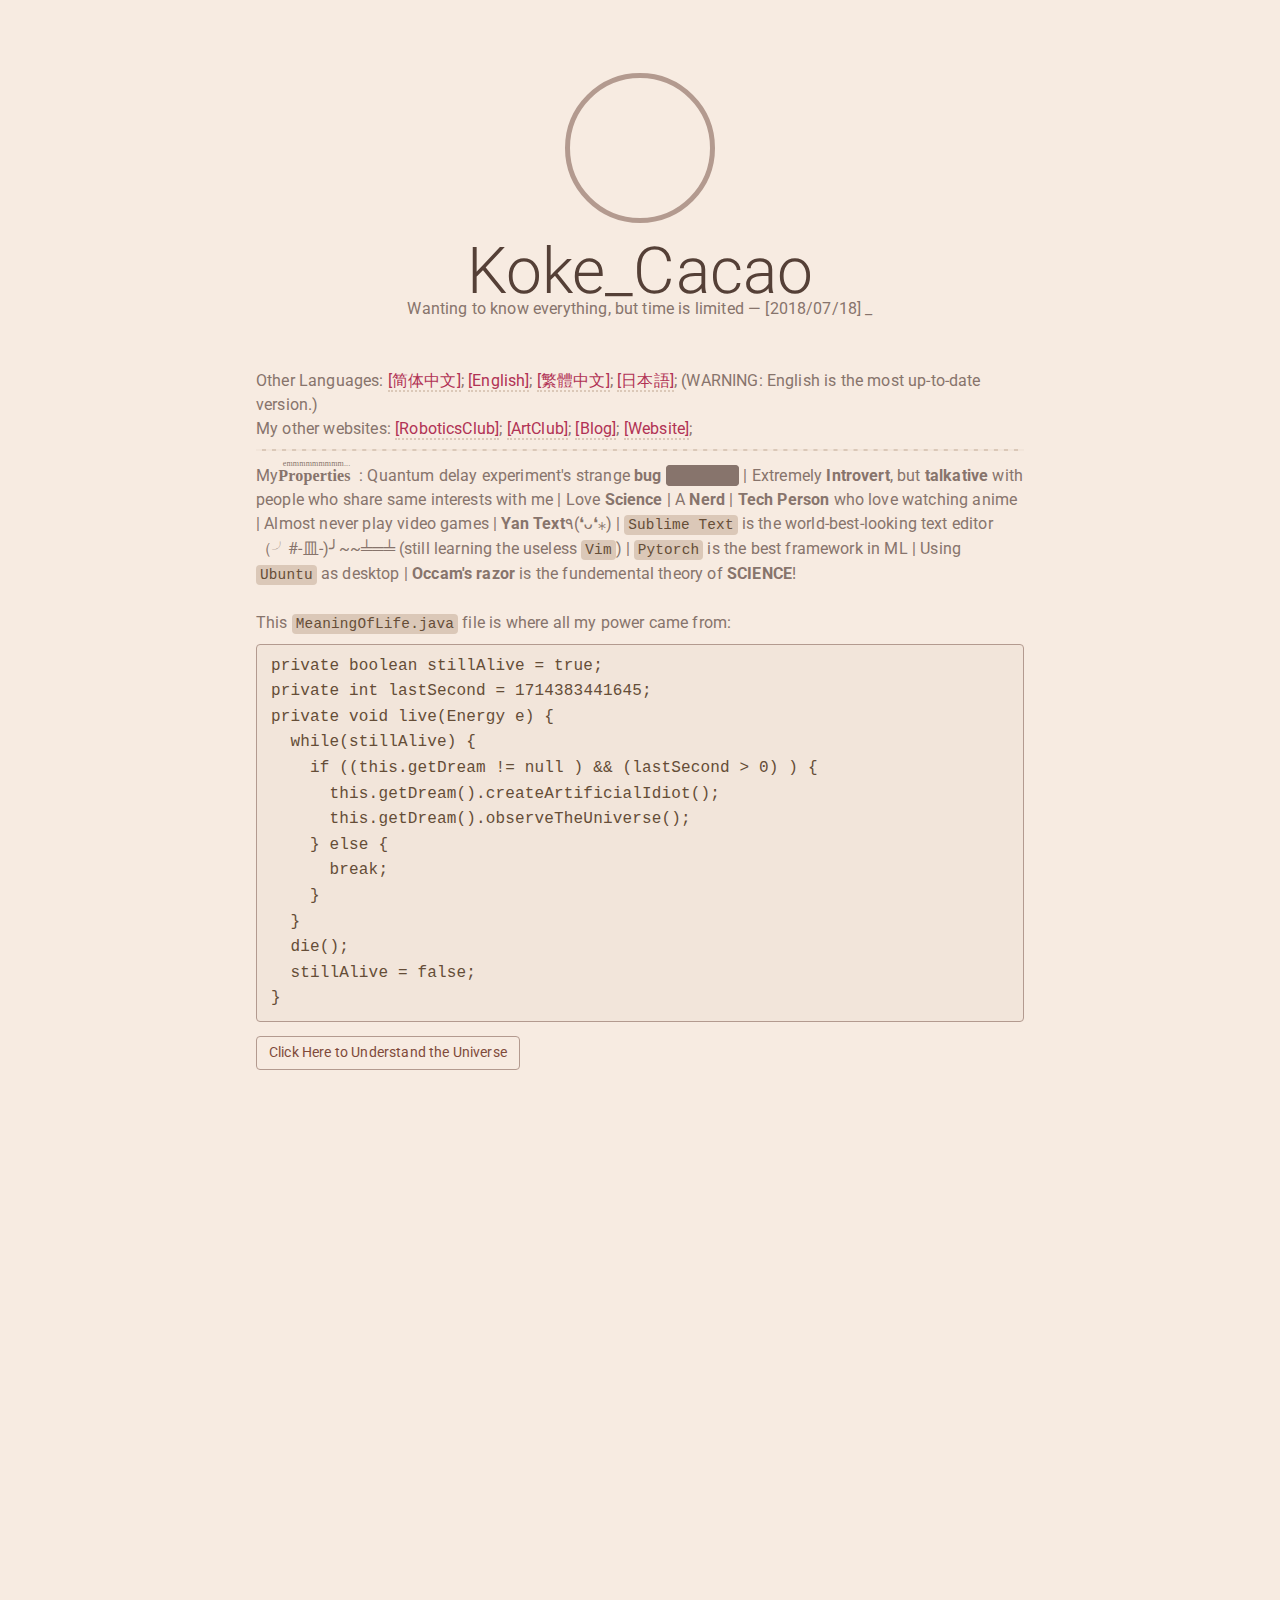
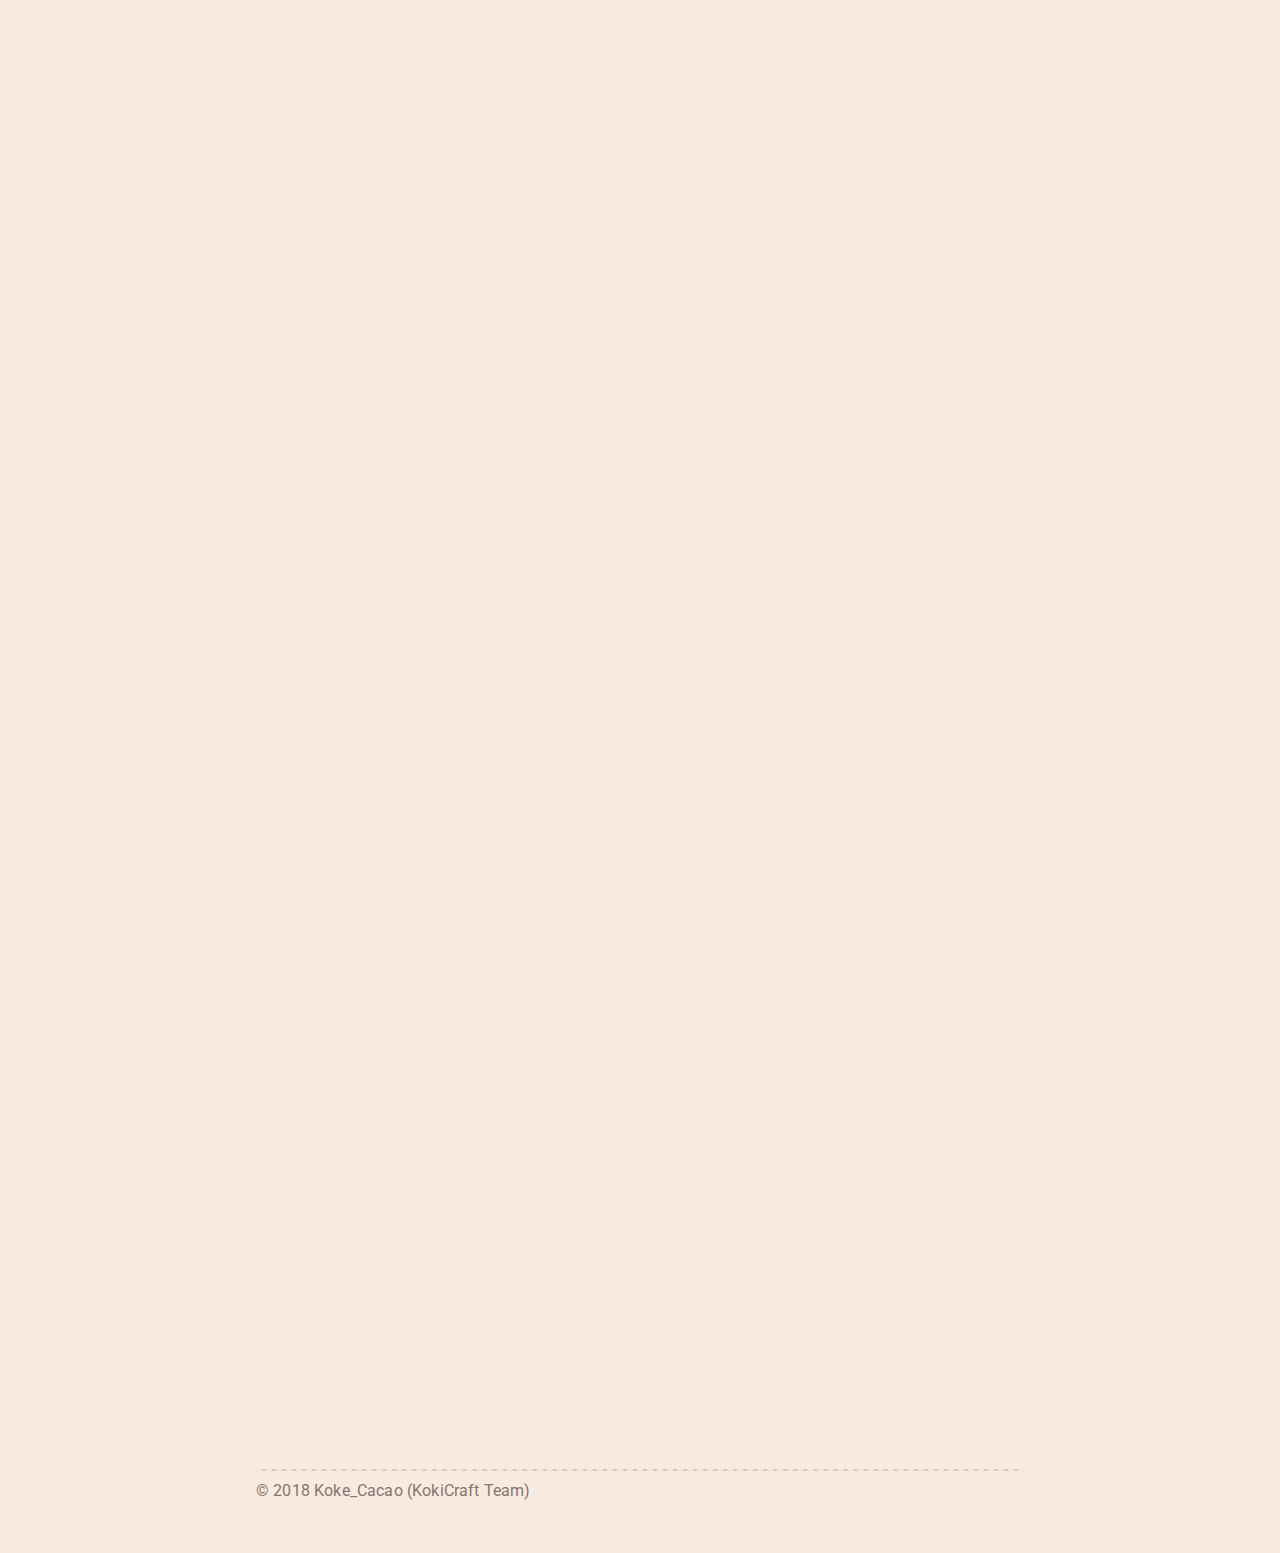
==== index.html @ bedb1f57 ":tada: add avatar;" ====
<html>
<head>
  
<!--   <section id="fun">
  <div class='container'>
  </style>
  <canvas id="universeElement" width="10" height="10"></canvas>
  <a class="github-link" href="https://github.com/harttle/universe/tree/master">Github</a>
  <style>
  .github-link {
    position: absolute;
    color: black;
    top: 10px;
    right: 10px;
    font-size: 14px;
  }
  </style>
  <script src="./universe.js"></script>
  <script>
    universeElement.setAttribute('width', window.innerWidth);
    universeElement.setAttribute('height', window.innerHeight);
    var univ = universe(universeElement)
    univ.bind(document.body)
    univ.start()
    document.body.addEventListener('click', univ.createStarHere);
  </script>
  </div>
</section> -->
  <meta HTTP-EQUIV="CACHE-CONTROL" CONTENT="NO-CACHE">
  <meta charset="utf-8">
  <meta name="description" content="Koke_Cacao's personal introduction">
  <meta name="keywords" content="Koke_Cacao, Blog">
  <meta name="author" content="dgschwend">
  <title>Koke_Cacao &mdash; Koke_Cacao's personal introduction</title>
  <link href='http://fonts.googleapis.com/css?family=Roboto:400,300' rel='stylesheet' type='text/css'>
  <link rel="stylesheet" href="https://cdnjs.cloudflare.com/ajax/libs/font-awesome/4.7.0/css/font-awesome.min.css">
  <link rel="stylesheet" href="BrowneUI.css">
  <script src="js/scale.fix.js"></script>
  <script src="js/jquery-1.7.1.min.js"></script>
  <script src="js/fade.js"></script>
  <script src="js/timer.js"></script>

  <!-- Global site tag (gtag.js) - Google Analytics -->
  <script async src="https://www.googletagmanager.com/gtag/js?id=UA-115621886-2"></script>
  <script>
    window.dataLayer = window.dataLayer || [];
    function gtag(){dataLayer.push(arguments);}
    gtag('js', new Date());

    gtag('config', 'UA-115621886-2');
  </script>
</head>

<body>
  <section id="intro">
    <div class="container">

      <br>
      <br>

      <div align="center" >
        <div id="avatar"></div>
        <br>
        <h1>Koke_Cacao</h1>

        <p>Wanting to know everything, but time is limited &mdash; [2018/07/18] <span class="typing">_</span></p>
      </div>

      <br>
      <br>
      <p>Other Languages: <a href="zh-CN.html" class="link">[简体中文]</a>; <a href="en-US.html" class="link">[English]</a>; <a href="zh-TW.html" class="link">[繁體中文]</a>; <a href="ja-JP.html" class="link">[日本語]</a>; (WARNING: English is the most up-to-date version.)</p>
      <p>My other websites: <a href="https://ssfs.club" class="link">[RoboticsClub]</a>; <a href="https://art.ssfs.club" class="link">[ArtClub]</a>; <a href="https://blog.chenhanke.me" class="link">[Blog]</a>; <a href="https://kokecacao.me" class="link">[Website]</a>;</p>
      <hr class="title">

      <p>My<ruby class="jp"><b>Properties</b>
        <rp>（</rp><rt>emmmmmmmmm...</rt><rp>）</rp>
      </ruby>: Quantum delay experiment's strange <b>bug</b> <span class="delete" title="Na~ All the bugs in this world are called 'properties'~">properties</span> | Extremely <b>Introvert</b>, but <b>talkative</b> with people who share same interests with me | Love <b>Science</b> | A <b>Nerd</b> | <b>Tech Person</b> who love watching anime | Almost never play video games | <b>Yan Text</b>٩(❛ᴗ❛⁎) | <code>Sublime Text</code> is the world-best-looking text editor（╯#-皿-)╯~~╧═╧ (still learning the useless <code>Vim</code>) | <code>Pytorch</code> is the best framework in ML | Using <code>Ubuntu</code> as desktop | <b>Occam's razor</b> is the fundemental theory of <b>SCIENCE</b>!</p>
      <br>
      <p>This <code>MeaningOfLife.java</code> file is where all my power came from:</p>
      <div class="code-box">
        private boolean stillAlive = true;<br>
        private int lastSecond = <span id="timer">9</span>;<br>
        private void live(Energy e) {<br>
        &nbsp;&nbsp;while(stillAlive) {<br>
        &nbsp;&nbsp;&nbsp;&nbsp;if ((this.getDream != null ) && (lastSecond > 0) ) {<br>
        &nbsp;&nbsp;&nbsp;&nbsp;&nbsp;&nbsp;this.getDream().createArtificialIdiot();<br>
        &nbsp;&nbsp;&nbsp;&nbsp;&nbsp;&nbsp;this.getDream().observeTheUniverse();<br>
        &nbsp;&nbsp;&nbsp;&nbsp;} else {<br>
        &nbsp;&nbsp;&nbsp;&nbsp;&nbsp;&nbsp;break;<br>
        &nbsp;&nbsp;&nbsp;&nbsp;}<br>
        &nbsp;&nbsp;}<br>
        &nbsp;&nbsp;die();<br>
        &nbsp;&nbsp;stillAlive = false;<br>
      }<br>
    </div>
    <a href="https://www.google.com" class="btn">Click Here to Understand the Universe</a>


  </div>
</section>


<section id="skill">
  <div class="container fade">
    <hr class="cut">
    <h2>0x00 My <ruby class="jp">Skills
      <rp>（</rp><rt>zhuang bi</rt><rp>）</rp>
    </ruby> Point &mdash; Is there a need of redistribution?</h2>

    <div class="floatbox">
      <section class="one-third">
        <i class="fa fa-code">| Codings</i>
        <h3 class="icon-title">I can do: Java | Python | Android | SQL | html | css | Lua | Github | Tensorflow | sklearn | OpenCV | Linux(Kali, Ubuntu) | Pytorch</h3>
      </section>
      <section class="one-third">
        <i class="fa fa-eye">| Computer Vision</i>
        <h3 class="icon-title">Currently taking Udacity's Deep Learning for 2nd year. Doing some Kaggle competitions. Studying CNN ...</h3>
      </section>
      <section class="one-third">
        <i class="fa fa-paint-brush">| Water Color</i>
        <h3 class="icon-title">A long time without practicing made my skill rusty. Not long ago made the SilliconLives Project - Using watercolor to depict the possible shapes of silicon based lives.</h3>
      </section>
      <section class="one-third">
        <i class="fa fa-gamepad">| Game Design</i>
        <h3 class="icon-title">KokiCraft is my first work for game design. It contains creativities about the design of mechanisms of weaponries/gangs/chests...</h3>
      </section>
      <section class="one-third">
        <i class="fa fa-address-card">| UI Design</i>
        <h3 class="icon-title">Making icons, Web UI Design, Minecraft Inventory UI Design</h3>
      </section>
      <section class="one-third">
        <i class="fa fa-youtube">| Video Making</i>
        <h3 class="icon-title">Using After Effect to do PSAs: <a href="https://www.youtube.com/watch?v=O1ydHoHfzJk&t=1s" class="link">Hunger is not a game</a></h3>
      </section>
      <section class="one-third">
        <i class="fa fa-android">| Robotics and AI</i>
        <h3 class="icon-title">Design Artificial Intelegence (Read: Idiots) for robotics: improve the internal algorithms for robots.</h3>
      </section>
    </div>

  </div>
</section>

<section id="learning">
  <div class="container fade">
    <hr class="cut">
    <h2>0x01 Graturated From</h2>
    <ul style="list-style-type:disc">
      <li>Shenzhen Experimental School</li>
      <li>Udacity's Machine Learning Nanodegree (2017)</li>
      <li>Stanford Pre-Collegiate Summer Institutes' Artificial Intelegence for Robotics (2018)</li>
      <li><del>CMU The Robotics Institute's Robotics Feiyue</del></li>
      <li>Studying...</li>
      <li>Udacity's Deep Learning Nanodegree (2018)</li>
    </ul>

      <section>
        <h3>Books I read &mdash; Mainly about Quantum Physics and intricate classics</h3>
        <ul style="list-style-type:none;">
          <li>From the New World</li>
          <li>The Three Body Problem(大刘)</li>
          <li>Big Design(Stephen Hawking)</li>
          <li>The Brief Story of the Universe</li>
          <li>Stephen Hawking's Universe</li>
          <li>The Shape of Time</li>
          <li>...</li>
        </ul>
      </section>
  </div>
</section>


<section id="things">
  <div class="container fade">
    <hr class="cut">
    <h2>0x02 My Achievements &mdash; Always making changes until I die</h2>
    <div class="floatbox">
      <section class="one-third">
        <i class="fa fa-square"> KokiCraft</i>
        <h3 class="icon-title">A well-known Minecraft Server(GTA/MiniGame)'s Owner | Programmer | Writer | Designer | Administrator | (Website is off currently). (2014-2017)</h3>
      </section>
      <section class="one-third">
        <i class="fa fa-square"> Google Code-in</i>
        <h3 class="icon-title">First Year: In charged of Terasology's open-source game development, improving the game experience. Second Year: Using Natural Language Processing to separate Chinese Characters, helping an open sourced project. (2017)</h3>
      </section>
      <section class="one-third">
        <i class="fa fa-square"> SSFS Robotics Captain</i>
        <h3 class="icon-title">A well-known robotics competition in US. Only used two weeks to design and make the robot and win the Judge's Award in the first year. (2018) I led my team to the state of Maryland championship. (2019)</h3>
      </section>
      <section class="one-third">
        <i class="fa fa-square"> TGS Salt Identification Challenge</i>
        <h3 class="icon-title">My first time entering a Kaggle Machine Learning Competition. I used Python to build my first pipline from ground up, achived 50% percentile in predicting the mask of salt location from satelite images. (2018)</h3>
      </section>
      <section class="one-third">
        <i class="fa fa-square"> Human Protein Atlas Image Classification</i>
        <h3 class="icon-title">My second Kaggle Competition. I improved my softwere and gave it a new name: RedStoneTorch. The competition is currently runing. I am currently reading ML papers, trying to imporve my network. (2018) The first paper published: <a href="https://www.googlesciencefair.com/projects/2018/f8a2584ecc30ea734d38042a861db599f14dd9a8fb0618b1bb10c480e7dc13b8" class="link">Google Science Fair</a>. (2018)</h3>
      </section>
      <section class="one-third">
        <i class="fa fa-square"> SSFS's Scholarship</i>
        <h3 class="icon-title">I successfully led my SSFS Robotics Team 13813 to win the school's scholarship. The school ended up giving us more than we applied: 96% of all club's scholarship avaliable for 2018-2019 school year. (2018)</h3>
      </section>
      <section class="one-third">
        <i class="fa fa-square"> CV for Qubo R@M</i>
        <h3 class="icon-title">I am currently helping Robotics at Maryland (UMDC Robotics) for their underwater robot - Qubo with their robotics vision. From raw images without any labels indicating the position of the object, I was able to extract a heat map based on the pixel probability of an object in the video. (2019)</h3>
      </section>
      <section>
        <h3>Other:</h3>
        <ul style="list-style-type:none;">
          <li>Representing the school to participate Science Bowl Competition (2019)</li>
          <li>Discover Stanford Web-Vulnerability: SQL injection (2018)</li>
          <li>Representing the school to participate Science Bowl Competition (2018)</li>
          <li>Created SSFS ArtClub: The only student-based club in Middle School (2015)</li>
          <li>Created SSFS Robotics Club: The best tech-club in Upper School (2016)</li>
          <li>Developed Koki.lua: Onmyouji hacking script (2016)</li>
          <li>Developed Fucking Copy: Flash drive copying software (2013)</li>
          <li>...</li>
        </ul>
      </section>
    </div>
  </div>
</section>


<section id="lab">
  <div class="container fade">
    <hr class="cut">
    <h2>0x03 Black-Tech Lab &mdash; Github Projects</h2>
    <div class="floatbox">
      <section class="one-third">
        <i class="fa fa-github"> <a href="https://github.com/KokeCacao/GameCore" class="link">GameCore</a></i>
        <h3 class="icon-title">The basic function of my KokiCraft server. (2016)</h3>
      </section>
      <section class="one-third">
        <i class="fa fa-github"> <a href="https://github.com/KokeCacao/Team13813" class="link">Team13813</a></i>
        <h3 class="icon-title">The program installed in BeestBot to provide all the actions of the robot. (2018-2019)</h3>
      </section>
      <section class="one-third">
        <i class="fa fa-github"> <a href="https://github.com/KokeCacao/PlayerNameProtect" class="link">PlayerNameProtect</a></i>
        <h3 class="icon-title">A Minecraft plugin used to prevent fatal name injection in Windows environments. (2016)</h3>
      </section>
      <section class="one-third">
        <i class="fa fa-github"> <a href="https://github.com/HurryPeng/FragMem" class="link">FragMem</a></i>
        <h3 class="icon-title">A Simple Android APP for vocab memorizations. (2018)</h3>
      </section>
      <section class="one-third">
        <i class="fa fa-github"> <a href="https://github.com/KokeCacao/kokecacao.github.io/blob/master/BrowneUI.css" class="link">BrowneUI</a></i>
        <h3 class="icon-title">The Markdown UI used to create a simple static web-page. Also used in this website. (2018)</h3>
      </section>
      <section class="one-third">
        <i class="fa fa-github"> <a href="https://github.com/KokeCacao/Hamster" class="link">Hamster</a></i>
        <h3 class="icon-title">Artificial Intelligence programed on small robot. Including node searching, State Machine, path finding, simulation, and Reinforcement Learning. (2018)</h3>
      </section>
      <section class="one-third">
        <i class="fa fa-github"> <a href="https://github.com/KokeCacao/RedStoneTorch" class="link">RedStoneTorch v1</a></i>
        <h3 class="icon-title">The Machine Learning Library I build for winning Kaggle competitions. It is designed to be malleable and can be used to deal with any Machine Learning problem efficiently. I used it in TGS and HPA competitions. Because I am currently compete in those competitions, this softwere have not been opensourced by me. (2018)</h3>
      </section>
      <section class="one-third">
        <i class="fa fa-github"> <a href="https://github.com/KokeCacao/RedStoneTorch" class="link">RedStoneTorch v2</a></i>
        <h3 class="icon-title">Improving from v1, I generalized the ML tool to more tasks like the Qubo dataset and Histopathologic Cancer Detection. (2019)</h3>
      </section>
    </div>
  </div>
</section>


<section id="friends">
  <div class="container fade">
    <hr class="cut">
    <h2>0x04 My Friends &mdash; Hug</h2>
    <ul style="list-style-type:disc">
      <li>@HurryPeng(PP): Can do both C and Java, but is drowning in the seas of exams (ง •̀_•́)ง頑張るよ</li>
      <li>@wqreer: Mad-Back-Tech-Machinist; friends with great people. Studying VR</li>
      <li>@billbafare: Self-studying ML with me, dragging me to Kaggle... In Wakeforest, running labs with a ML professor.</li>
      <li>@Jingcheng_Yang: Steam map maker</li>
      <li>@Francis(Bob) Wang: Highschool Student who is also interested in ML, and who has a Finance Team.</li>
      <li>@Alexander Liao: TGS salt 5th place, who inspired me, giving me a lot of great ML ideas.</li>
      <li>@Feilian: The leader of Team 9801 of FTC.</li>
      <li>...</li>
    </ul>
    <br>
    <a href="mailto:i@kokecacao.me" class="link">Can you be my friend? ( ゜- ゜)つロ 乾杯~</a>
  </div>
</section>

<section id="links">
  <div class="container fade">
    <hr class="cut">
    <h2>0x05 Global Deployment &mdash; Sounds big, but it means social-network</h2>

    <div class="floatbox">
      <ul style="list-style-type:none;">
        <li><a href="https://github.com/KokeCacao" class="link">[Github]</a></li>
        <li><a href="https://www.kaggle.com/kokecacao" class="link">[Kaggle]</a></li>
        <li><a href="https://www.zhihu.com/people/Koke_Cacao/activities" class="link">[Zhihu]</a></li>
        <li><a href="https://www.youtube.com/channel/UCZWY_yfpamIPJOoCnW5TJUw" class="link">[Youtube]</a></li>
      </ul>

      <ul style="list-style-type:none;">
        <li><a href="https://space.bilibili.com/1814164" class="link">[Bilibili]</a></li>
        <!-- <li><a href="https://blog.chenhanke.me" class="link">[Weibo]</a></li> -->
        <li><a href="https://twitter.com/Koke_Cacao" class="link">[Twitter]</a></li>
        <li><a href="#" onClick="alert('微信号: Koke_Cacao')" class="link">[WeChat]</a></li>
        <!-- <li><a href="https://blog.chenhanke.me" class="link">[Instagram]</a></li> -->
        <li><a href="mailto:i@kokecacao.me" class="link">[Email]</a></li>
      </ul>

      <ul style="list-style-type:none;">
        <li><a href="#" onClick="alert('Instagram: koke_cacao')" class="link">[Instagram]</a></li>
      </ul>
    </div>
  </div>
</section>

<section id="footnote">
  <div class="container">
    <hr class="title">
    © 2018 Koke_Cacao (KokiCraft Team)
  </div>
</section>



</body>
</html>
---- BrowneUI.css ----
/*
Background: F7EBE1;
Title: F2E5DA;
Words: 87746C;

Highlight: B13254;
Highlight-hovered: DBC8B8;
Delete: ;

Code: 654D37;
Dark-background: DBC8B8;
Light-background: F2E5DA;
Boundary: B39A8F;

*/

* {
    box-sizing: border-box;
}

html, body {
    font-family: "Roboto", "Helvetica Neue", Helvetica, Arial, sans-serf;
    background-image: url(css/img-noise-361x370.png);
    background-color: #F7EBE1;
    margin:0;
    padding:0;
}

h1 {
    color: #554037;
    font-weight: 300;
    font-size: 4em;
    /* cancel default h1 */
    -webkit-margin-before: 0.2em;
    -webkit-margin-after: 0.2em;
}

h2 {
    color: #554037;
    font-weight: 300;
    font-size: 1.8em;
}

h3 {
    color: #554037;
    font-weight: 300;
    font-size: 1.3em;
}

p {
    margin:0;
    padding-top: 0;
    padding-bottom: 0;
}

/* canvas */
canvas{
  position: absolute;
}

/* container */
.container {
    width: 60%;
    margin:25px auto 50px auto;
    color: #87746C;
    line-height: 1.5em;
    text-rendering: optimizelegibility;
    letter-spacing: 0.01rem;
}
.container a {
}
.container a:hover {
}

/* list */
ol, ul {
    /*list-style-type: none;*/
    margin: 0;
    padding-left: 2em
}

/* section left/right */
section.one-third {
    padding: 1em;
    width: 18em;
    position: relative;
    display: block;
}
.floatbox {
    /*display: inline-block;*/
    /*text-align: center;*/
    display: flex;
    flex-wrap: wrap;
    justify-content: left;
    list-style: none;
    vertical-align: baseline;
}

/* Typing Effect */
.typing{
    -webkit-animation: typing 1s infinite ease-in-out
}
@-webkit-keyframes typing{
    0%{
        opacity: 0;
    }
    50%{
        opacity: 0;
    }
    51%{
        opacity: 1;
    }
    100%{
        opacity: 1;
    }
}

/* icon */
.fa {
    font-weight: 300;
    font-size: 1.5em;
}
.icon-title {
    font-family: Menlo, Monaco, Consolas, "Courier New", monospace;
    padding: 2px 4px;
    font-size: 90%;
    background-color: #F2E5DA;
    border: 1px solid #F2E5DA;
    border-radius: 8px;

    page-break-inside: avoid;
    line-height: 1.6;
    display: block;
    /*text-overflow: ellipsis;*/
    /* Required for text-overflow to do anything */
}

/* work with hide.js */
.fade {
    opacity: 0;
}

/* <hr> boarder */
hr.title {
    border: 0;
    border-bottom: 2px dashed #F2E5DA;
    background: #DBC8B8;
}

hr.cut {
  border-top: 1px dashed #DBC8B8;
  border-left: 0px;
  border-right: 0px;
  border-bottom: 0px;
}
hr.cut:after {
  content: '\002702';
  display: inline-block;
  position: relative;
  top: -12px;
  left: 40px;
  padding: 0 3px;
  background: #F7EBE1;
  color: #DBC8B8;
  font-size: 18px;
}

/* no down paddings */
.no-gap {
    margin-bottom: 15px;
}

/* delete */
.delete {
    background-color: #87746C;
    color: #87746C;
    text-shadow: none;
    border: 1px solid #87746C;
    border-radius: 4px;
}
.delete:hover {
    background-color: transparent;
    color: #87746C;
    text-shadow: none;
    background-color: #F2E5DA;
    border: 1px solid #B39A8F;
    border-radius: 4px;
}

/* bold */
b {
    font-weight: bold;
}

/* ruby */
ruby {
    font-family: BlinkMacSystemFont,-apple-system,"Helvetica Neue",Tahoma,Arial,"ヒラギノ角ゴ Pro W3","Hiragino Kaku Gothic Pro",Osaka,メイリオ,Meiryo,"ＭＳ Ｐゴシック","MS PGothic",sans-serif;
    font-family: initial;
    font-feature-settings: "locl" on;
    -webkit-font-feature-settings: "locl" on;
    -webkit-locale: "ja";
}

/* quote */
.quote {
    border-left: 4px solid #87746C;
    padding-left: .8em;
}

/* code */
code, .code-box {
    color: #654D37;
}

code {
    font-family: Menlo, Monaco, Consolas, "Courier New", monospace;
    padding: 2px 4px;
    font-size: 90%;
    background-color: #DBC8B8;
    border-radius: 4px;
}

.code-box {
    font-family: /*Menlo, Monaco, Consolas, */"Courier New", Courier, monospace;
    margin-top: 0.5em;
    padding: 9px 14px;
    margin-bottom: 14px;
    background-color: #F2E5DA;
    border: 1px solid #B39A8F;
    border-radius: 4px;
    page-break-inside: avoid;
    line-height: 1.6;
    display: block;
    word-wrap: normal;
    /*text-overflow: ellipsis;*/
    /* Required for text-overflow to do anything */
    white-space: nowrap;
    overflow: auto;
}

.code-box .highlight {
    color: #B13254;
}

/* scroll bar */
/* width */
::-webkit-scrollbar {
    width: 10px;
}

/* Track */
::-webkit-scrollbar-track {
    background: #F2E5DA;
    /*border-left: 1px solid #B39A8F;*/
    border-right: 1px solid #B39A8F;
}

/* Handle */
::-webkit-scrollbar-thumb {
    background: #87746C;
}

/* Handle on hover */
::-webkit-scrollbar-thumb:hover {
    /*background: #B13254;*/
}

/* link */
.link {
    color: #B13254;
    text-decoration: none;
    border-bottom: dotted 2px #DBC8B8;
}

.link:hover {
    padding: 2px 0px;
    background-color: #DBC8B8;
    border-radius: 4px;
}

/* button */
.btn {
    display: inline-block;
    padding: 6px 12px;
    margin-bottom: 0px;
    font-size: 14px;
    font-weight: 400;
    line-height: 1.42857;
    text-align: center;
    white-space: nowrap;
    vertical-align: middle;
    cursor: pointer;
    -moz-user-select: none;
    background-image: none;
    border: 1px solid #B39A8F;
    border-radius: 4px;
    color: #804A3A;
    text-decoration: none;
}

.btn:hover {
    border: 1px solid transparent;
    background-color: #B13254;
    color: #FFF;
}

#avatar {
    /* This image is 687 wide by 1024 tall, similar to your aspect ratio */
    background-image: url('images/deepinception-kaggle.jpg');
    
    /* make a square container */
    width: 150px;
    height: 150px;

    border: 5px solid #B39A8F;
    -webkit-border-radius: 30px; /* Saf3+, Chrome */
    border-radius: 30px; /* Opera 10.5, IE 9 */
    /*-moz-border-radius: 30px;  Disabled for FF1+ */

    /* fill the container, preserving aspect ratio, and cropping to fit */
    background-size: cover;

    /* center the image vertically and horizontally */
    background-position: top center;

    /* round the edges to a circle with border radius 1/2 container size */
    border-radius: 50%;
}
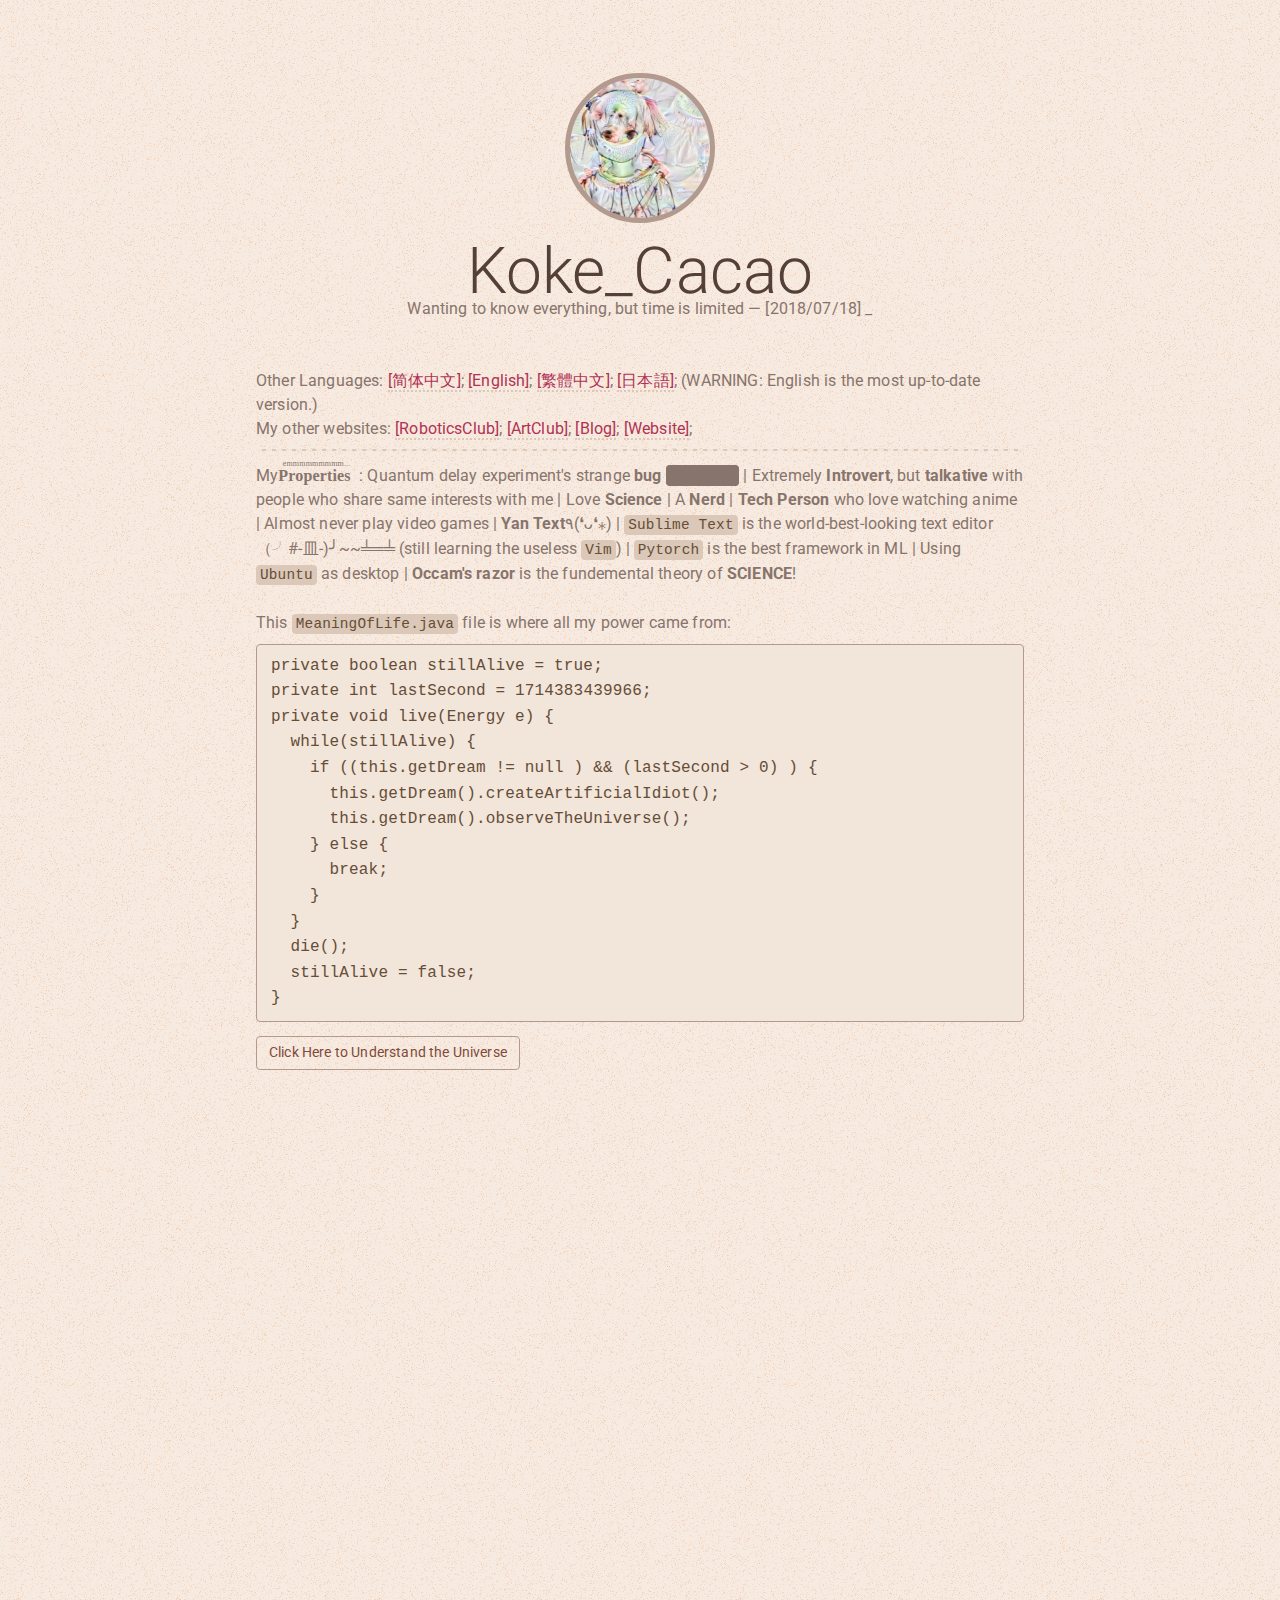
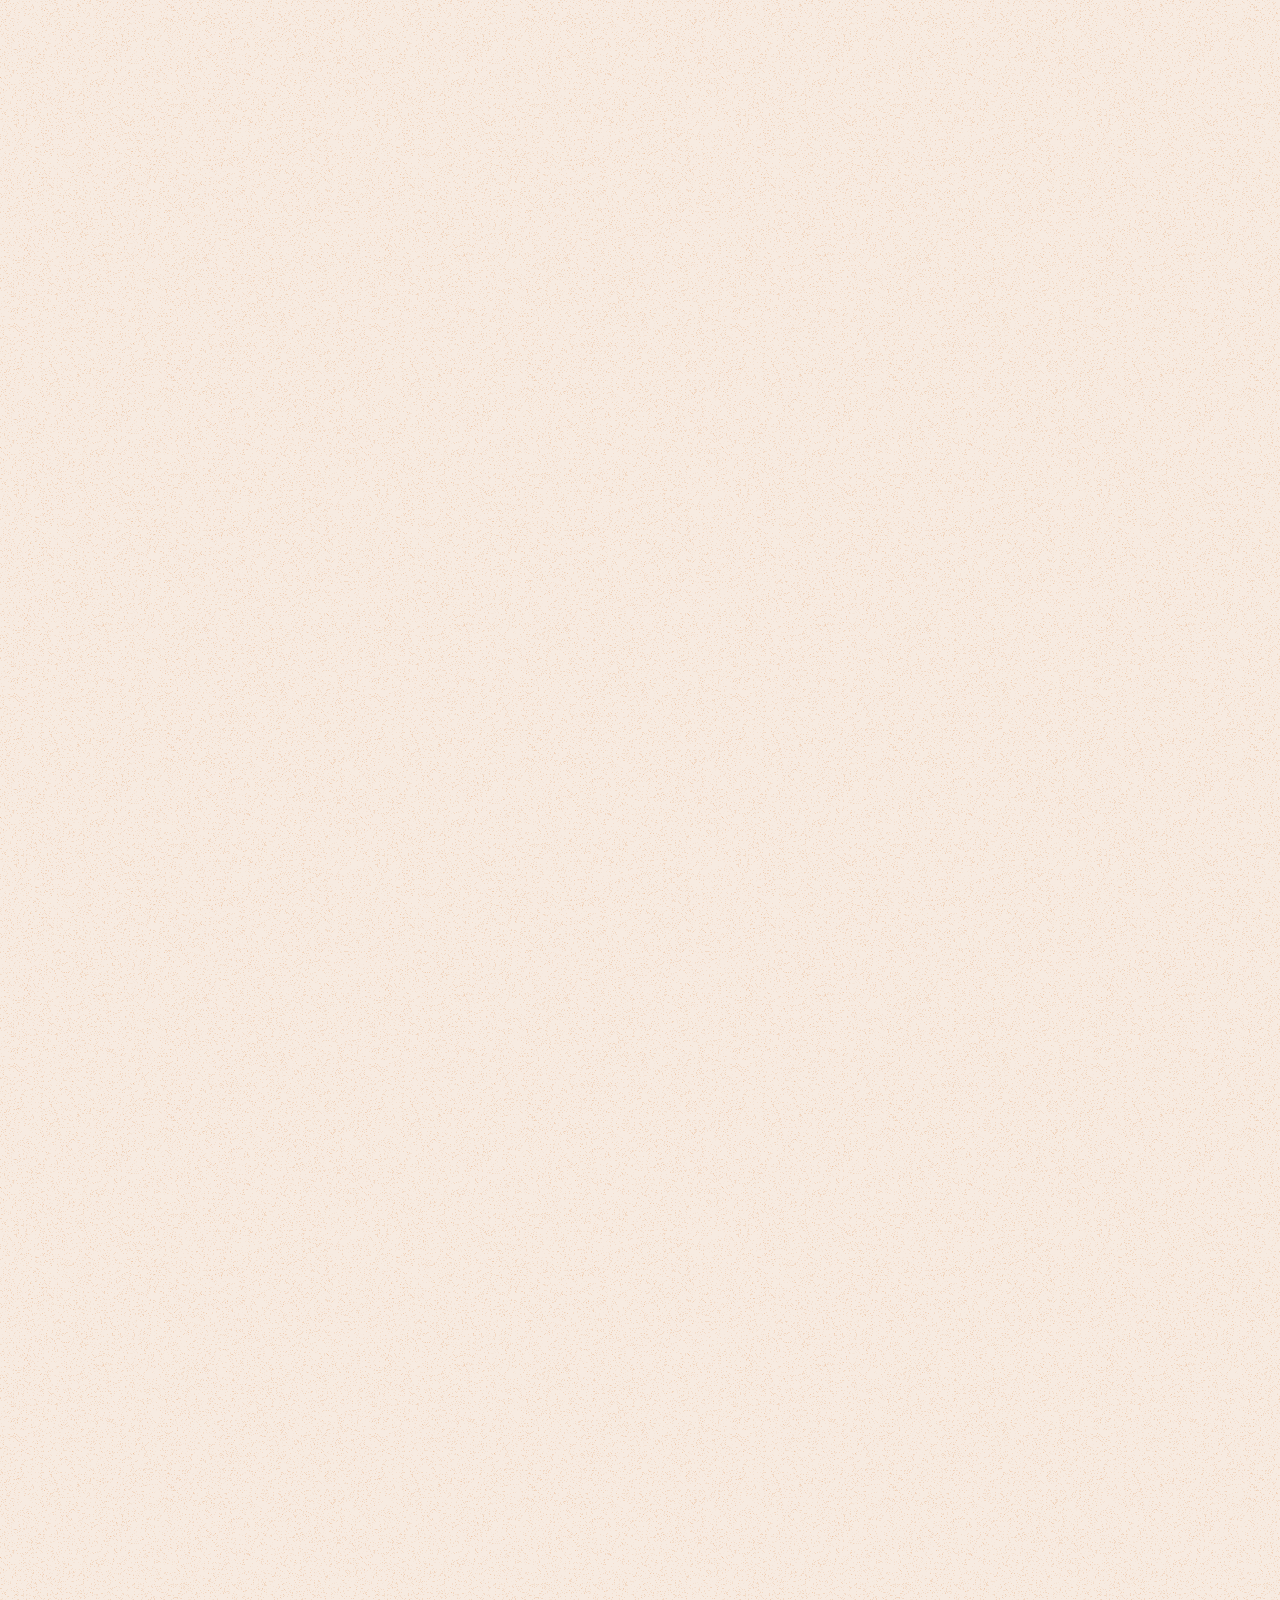
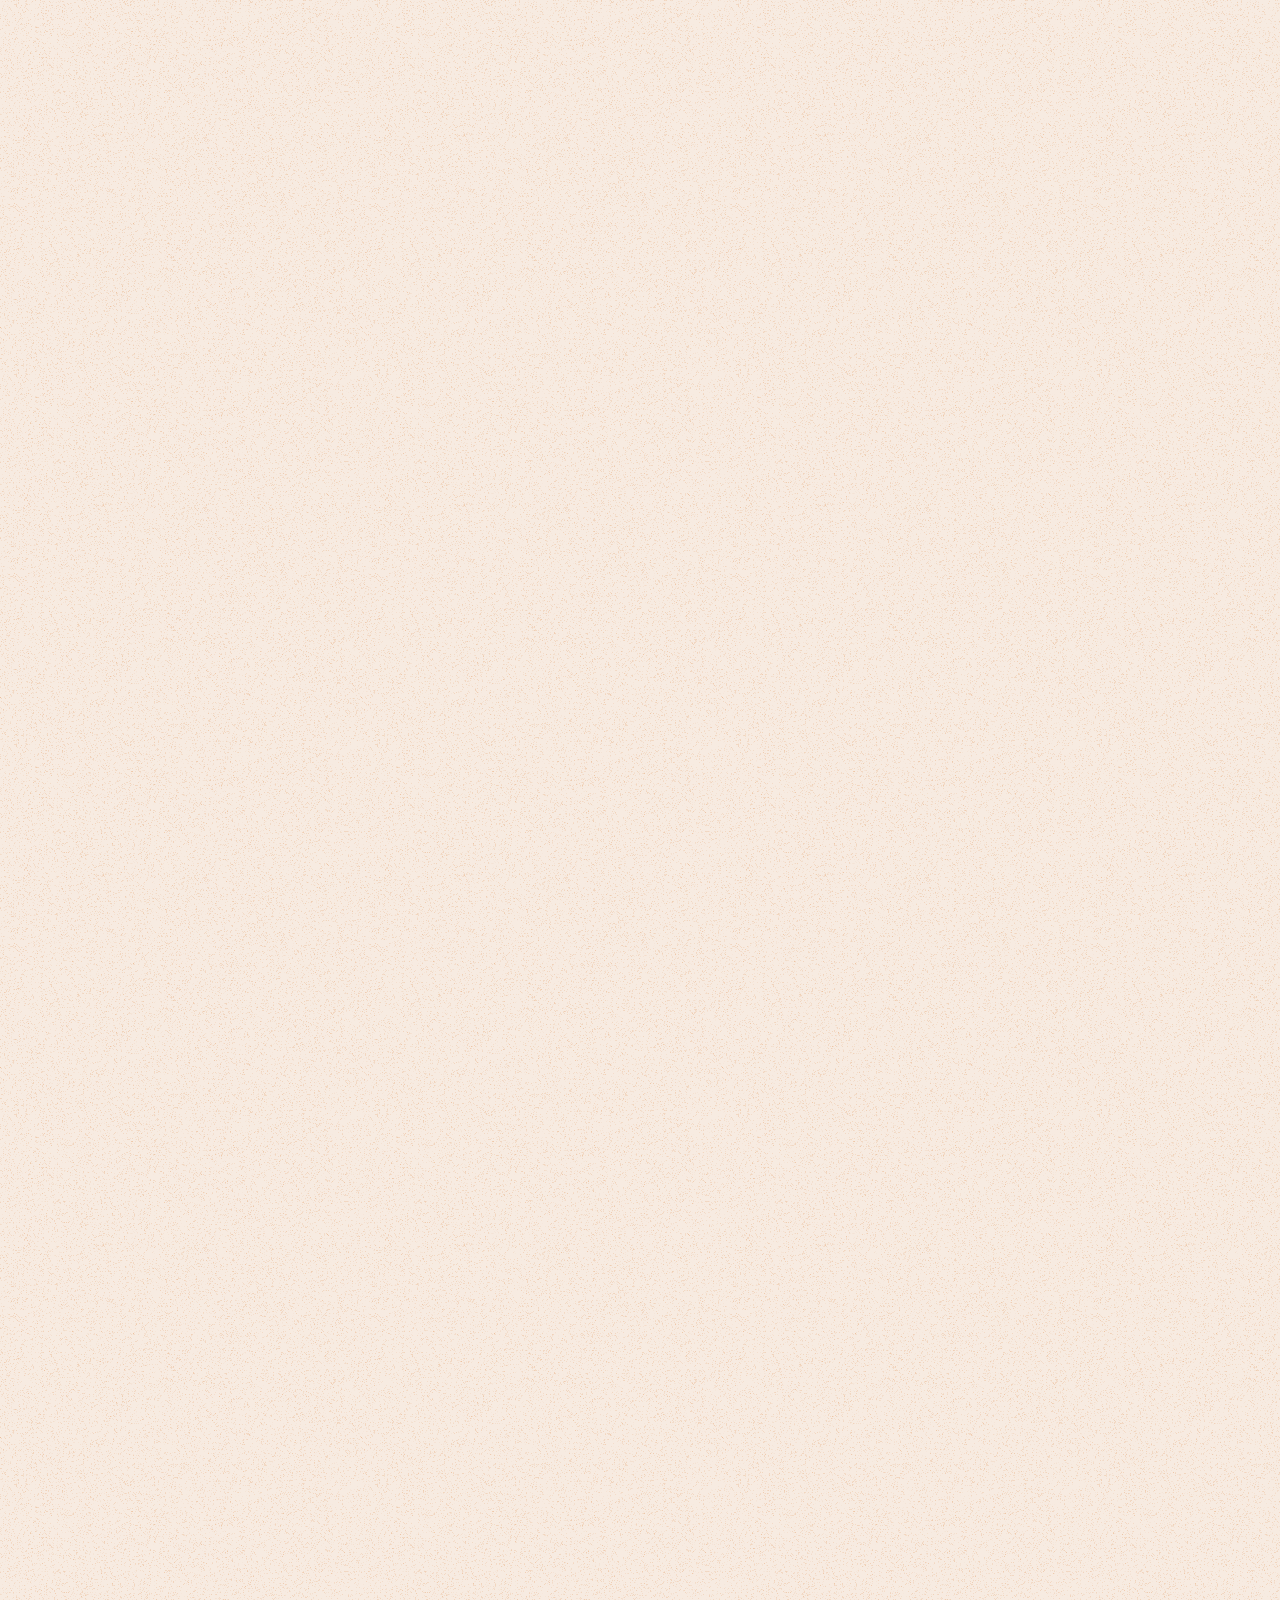
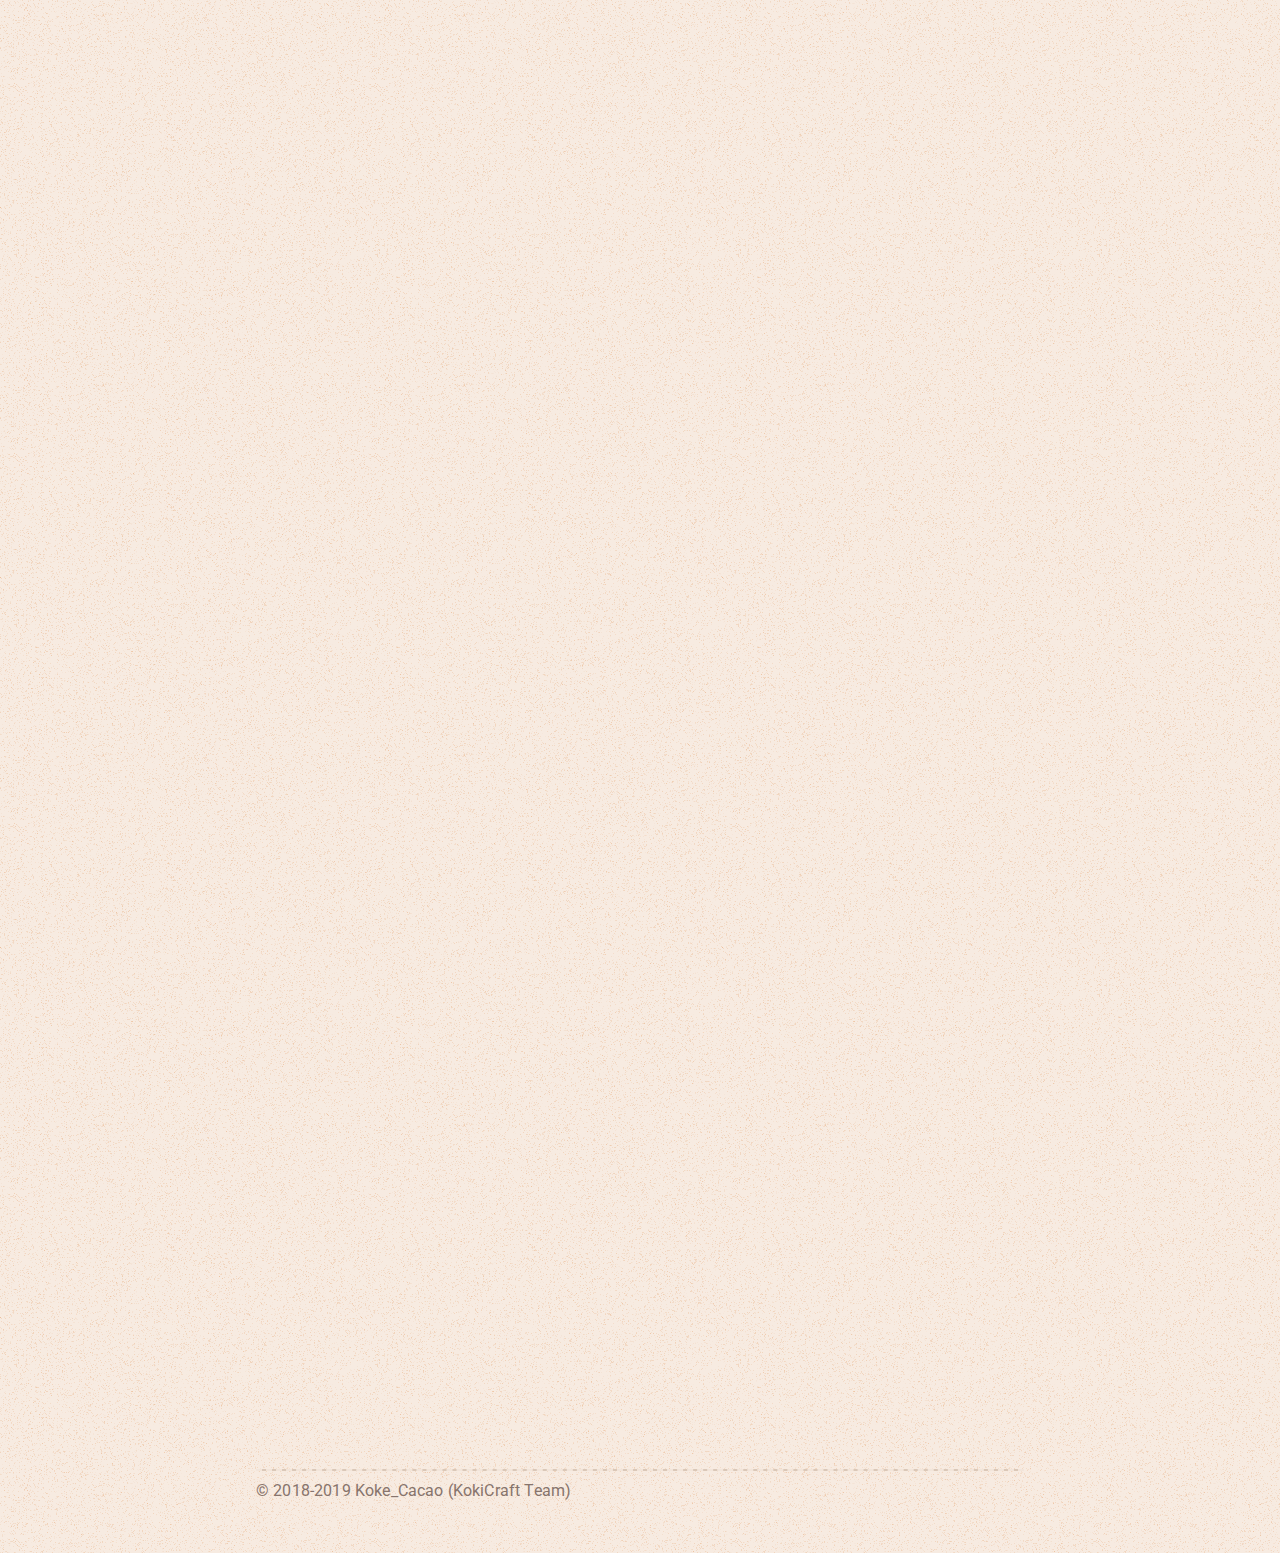
==== commit a2d22f58: ":tada: into 2019" ====
--- a/index.html
+++ b/index.html
@@ -150,8 +150,8 @@
       <li>Udacity's Machine Learning Nanodegree (2017)</li>
       <li>Stanford Pre-Collegiate Summer Institutes' Artificial Intelegence for Robotics (2018)</li>
       <li><del>CMU The Robotics Institute's Robotics Feiyue</del></li>
+      <li>Udacity's Deep Learning Nanodegree (2018)</li>
       <li>Studying...</li>
-      <li>Udacity's Deep Learning Nanodegree (2018)</li>
     </ul>
 
       <section>
@@ -314,7 +314,7 @@
 <section id="footnote">
   <div class="container">
     <hr class="title">
-    © 2018 Koke_Cacao (KokiCraft Team)
+    © 2018-2019 Koke_Cacao (KokiCraft Team)
   </div>
 </section>
 
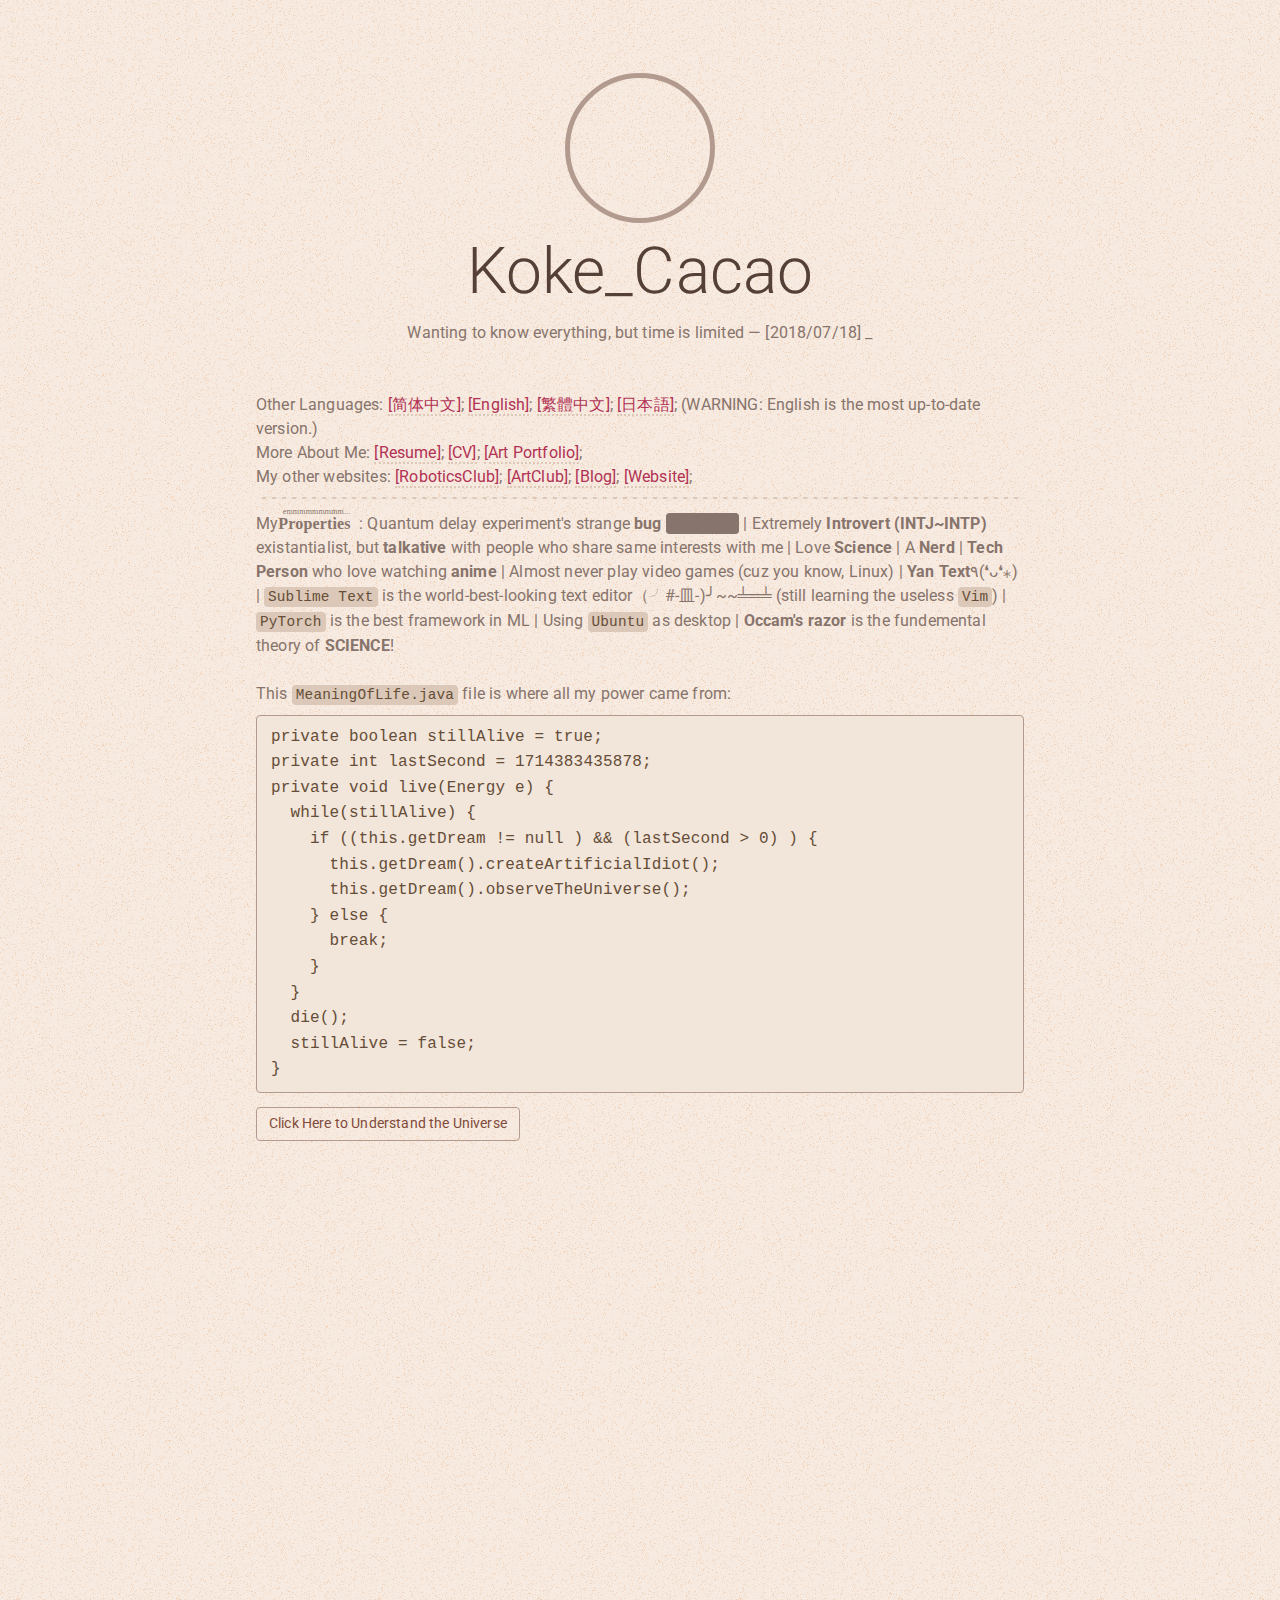
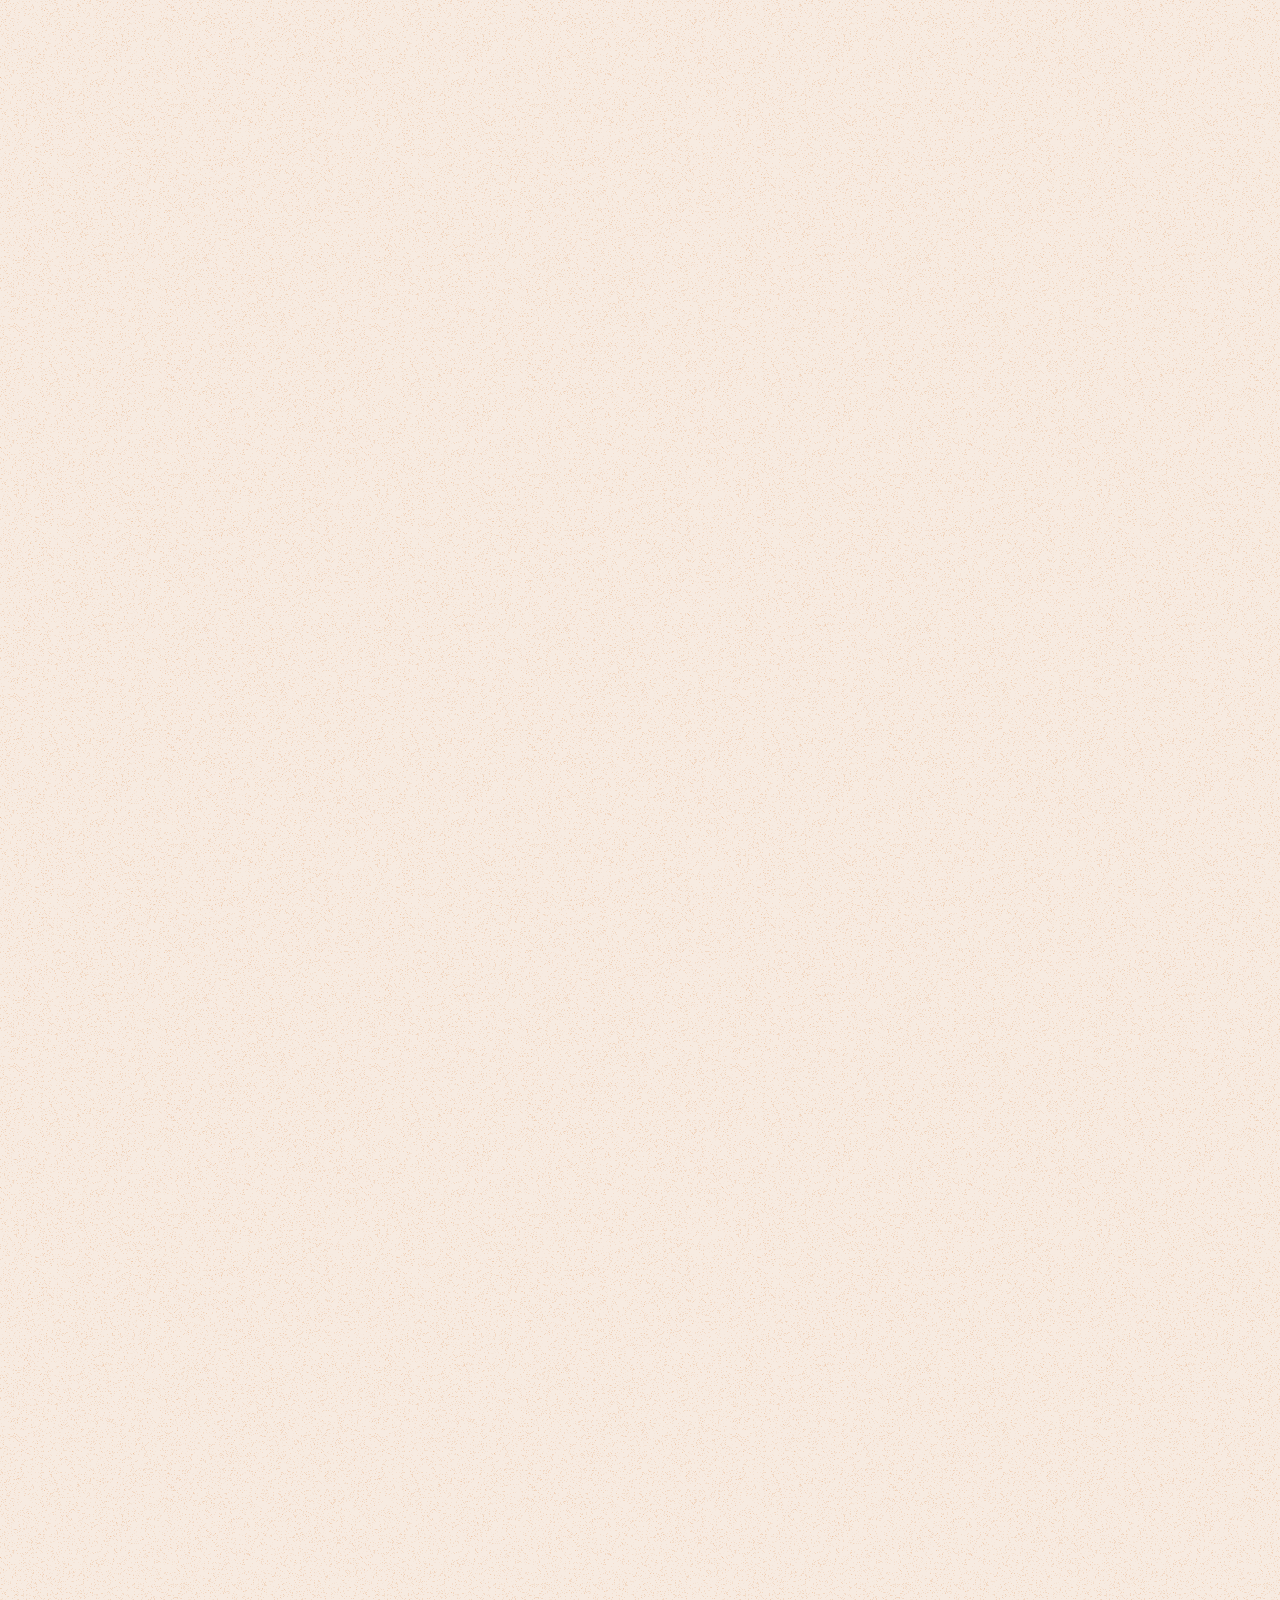
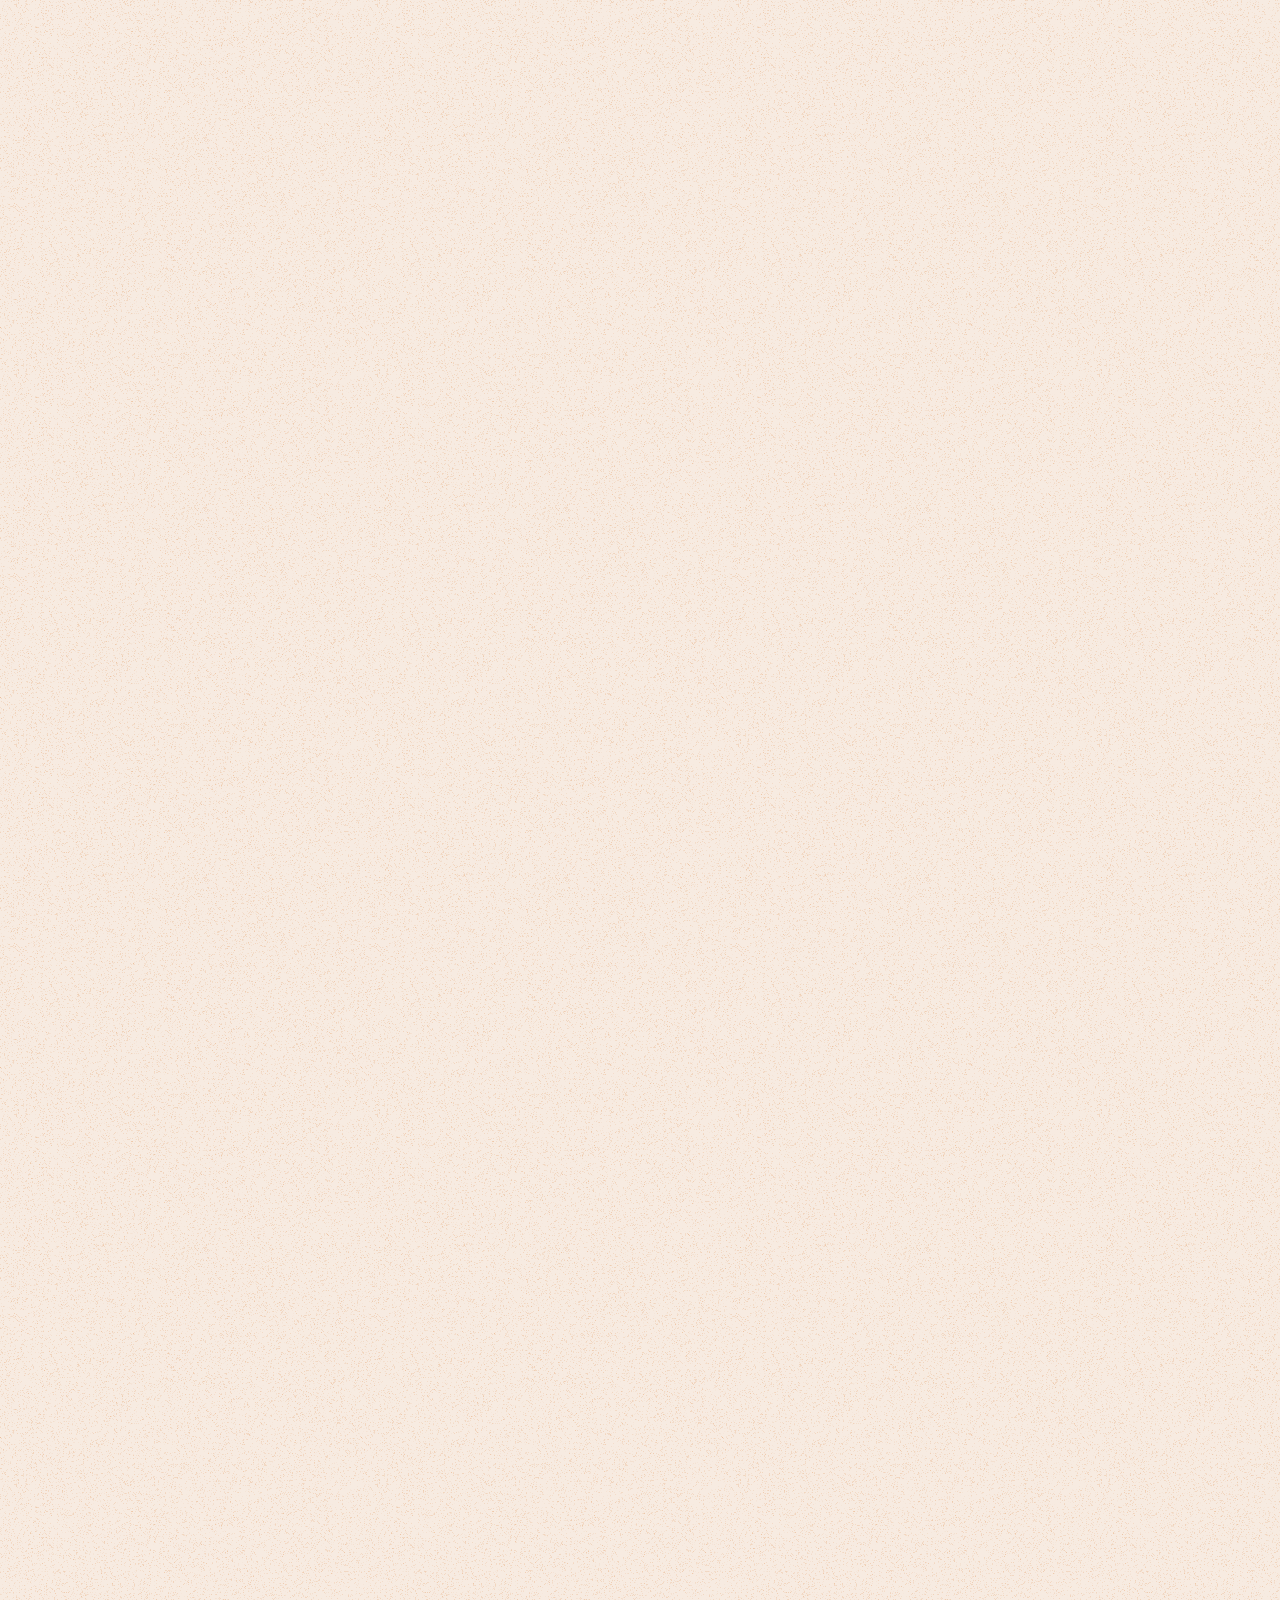
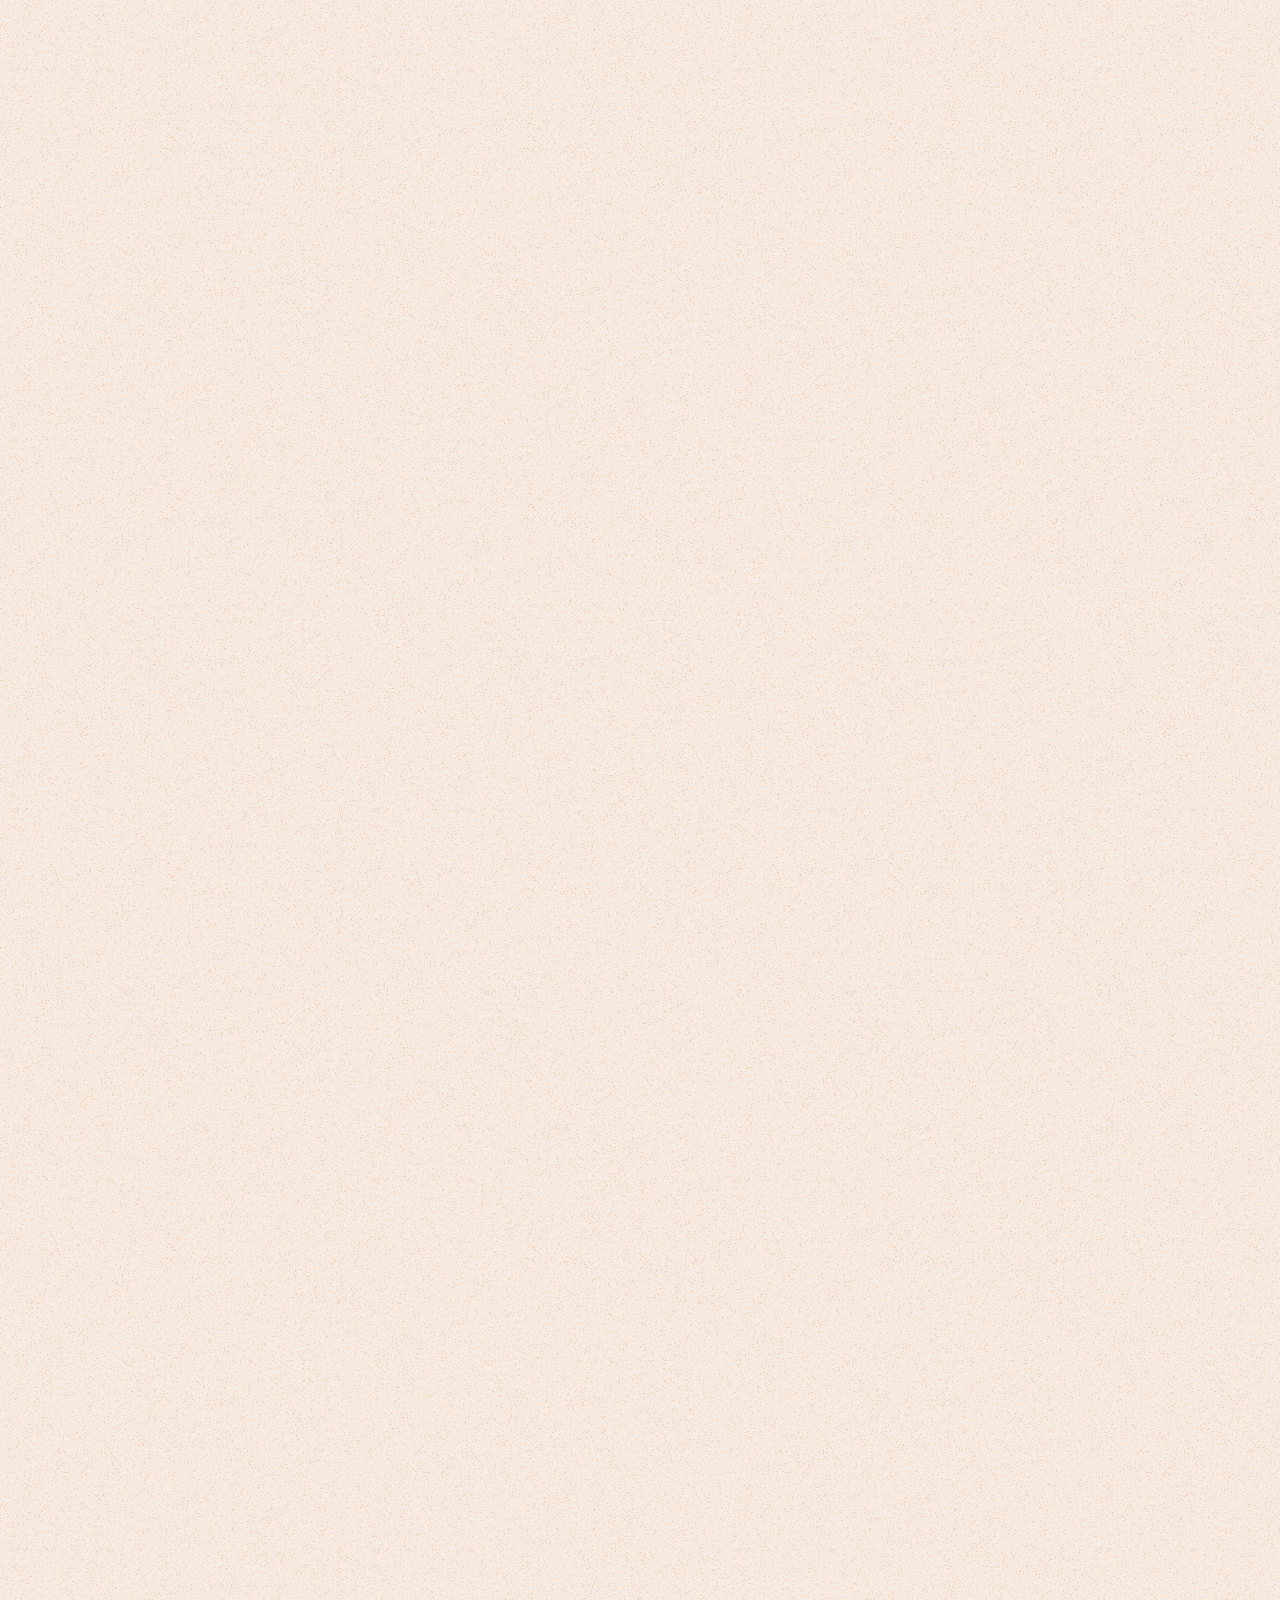
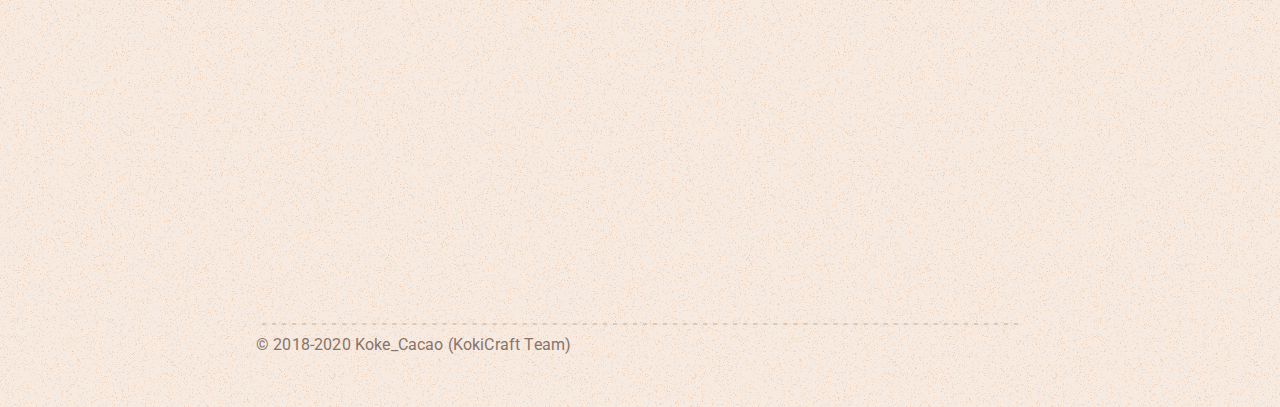
==== commit ba187db6: ":tada: April.13 edition" ====
--- a/index.html
+++ b/index.html
@@ -63,18 +63,19 @@
         <br>
         <h1>Koke_Cacao</h1>
 
-        <p>Wanting to know everything, but time is limited &mdash; [2018/07/18] <span class="typing">_</span></p>
+        <p><br>Wanting to know everything, but time is limited &mdash; [2018/07/18] <span class="typing">_</span></p>
       </div>
 
       <br>
       <br>
       <p>Other Languages: <a href="zh-CN.html" class="link">[简体中文]</a>; <a href="en-US.html" class="link">[English]</a>; <a href="zh-TW.html" class="link">[繁體中文]</a>; <a href="ja-JP.html" class="link">[日本語]</a>; (WARNING: English is the most up-to-date version.)</p>
+      <p>More About Me: <a href="https://resume.chenhanke.me" class="link">[Resume]</a>; <a href="https://cv.chenhanke.me" class="link">[CV]</a>; <a href="https://art.chenhanke.me" class="link">[Art Portfolio]</a>;</p>
       <p>My other websites: <a href="https://ssfs.club" class="link">[RoboticsClub]</a>; <a href="https://art.ssfs.club" class="link">[ArtClub]</a>; <a href="https://blog.chenhanke.me" class="link">[Blog]</a>; <a href="https://kokecacao.me" class="link">[Website]</a>;</p>
       <hr class="title">
 
       <p>My<ruby class="jp"><b>Properties</b>
         <rp>（</rp><rt>emmmmmmmmm...</rt><rp>）</rp>
-      </ruby>: Quantum delay experiment's strange <b>bug</b> <span class="delete" title="Na~ All the bugs in this world are called 'properties'~">properties</span> | Extremely <b>Introvert</b>, but <b>talkative</b> with people who share same interests with me | Love <b>Science</b> | A <b>Nerd</b> | <b>Tech Person</b> who love watching anime | Almost never play video games | <b>Yan Text</b>٩(❛ᴗ❛⁎) | <code>Sublime Text</code> is the world-best-looking text editor（╯#-皿-)╯~~╧═╧ (still learning the useless <code>Vim</code>) | <code>Pytorch</code> is the best framework in ML | Using <code>Ubuntu</code> as desktop | <b>Occam's razor</b> is the fundemental theory of <b>SCIENCE</b>!</p>
+      </ruby>: Quantum delay experiment's strange <b>bug</b> <span class="delete" title="Na~ All the bugs in this world are called 'properties'~">properties</span> | Extremely <b>Introvert (INTJ~INTP)</b> existantialist, but <b>talkative</b> with people who share same interests with me | Love <b>Science</b> | A <b>Nerd</b> | <b>Tech Person</b> who love watching <b>anime</b> | Almost never play video games (cuz you know, Linux) | <b>Yan Text</b>٩(❛ᴗ❛⁎) | <code>Sublime Text</code> is the world-best-looking text editor（╯#-皿-)╯~~╧═╧ (still learning the useless <code>Vim</code>) | <code>PyTorch</code> is the best framework in ML | Using <code>Ubuntu</code> as desktop | <b>Occam's razor</b> is the fundemental theory of <b>SCIENCE</b>!</p>
       <br>
       <p>This <code>MeaningOfLife.java</code> file is where all my power came from:</p>
       <div class="code-box">
@@ -99,6 +100,12 @@
   </div>
 </section>
 
+<section id="tldf">
+  <div class="container fade">
+  	<h2> <ruby class="jp">TL;DR:<rp>（</rp><rt>too long; didn't read</rt><rp>）</rp>SSFS'20 | CMU'2024
+    </ruby></h2> SAT1420(ITriedAndWhyDoYouWantToForceEveryBodyToStudyEnglishLiterature?Em?CollegeBoard?)Servicehour371.0GPA3.92/4.00(YahIKnowIFuckedUpButWhoCaresAboutGPA)
+  </div>
+</section>
 
 <section id="skill">
   <div class="container fade">
@@ -109,32 +116,44 @@
 
     <div class="floatbox">
       <section class="one-third">
-        <i class="fa fa-code">| Codings</i>
-        <h3 class="icon-title">I can do: Java | Python | Android | SQL | html | css | Lua | Github | Tensorflow | sklearn | OpenCV | Linux(Kali, Ubuntu) | Pytorch</h3>
-      </section>
-      <section class="one-third">
-        <i class="fa fa-eye">| Computer Vision</i>
-        <h3 class="icon-title">Currently taking Udacity's Deep Learning for 2nd year. Doing some Kaggle competitions. Studying CNN ...</h3>
-      </section>
-      <section class="one-third">
-        <i class="fa fa-paint-brush">| Water Color</i>
-        <h3 class="icon-title">A long time without practicing made my skill rusty. Not long ago made the SilliconLives Project - Using watercolor to depict the possible shapes of silicon based lives.</h3>
-      </section>
-      <section class="one-third">
-        <i class="fa fa-gamepad">| Game Design</i>
+        <i class="fa fa-code" aria-hidden="true">| Codings</i>
+        <h3 class="icon-title">Java | Python | Android | SQL | html | css | Lua | Ruby | Laravel | Tensorflow2.0 | Keras | numpy | pandas | sklearn | OpenCV | Linux Ubuntu | Pytorch</h3>
+      </section>
+      <section class="one-third">
+        <i class="fa fa-eye" aria-hidden="true">| Computer Vision ML/DL</i>
+        <h3 class="icon-title">Kaggle Expert (Top 0.3%) | World 1st in Histopathological Cancer Competition | Working my way to Meta Learning and NLP</h3>
+      </section>
+      <section class="one-third">
+        <i class="fa fa-sliders" aria-hidden="true">| Cybersecurity</i>
+        <h3 class="icon-title">"Hacked" Stanford's SCPS Website (SQL Injection), bug reported (2018) | WiFi sniffing (2019)</h3>
+      </section>
+      <section class="one-third">
+        <i class="fa fa-android" aria-hidden="true">| Engineering</i>
+        <h3 class="icon-title">Raspberry Pi | Arduino | CAD | Design Artificial Idiots (AI) for robotics | FIRST Tech Challenge 13813 Captain</h3>
+      </section>
+      <section class="one-third">
+        <i class="fa fa-gamepad" aria-hidden="true">| Game Design</i>
         <h3 class="icon-title">KokiCraft is my first work for game design. It contains creativities about the design of mechanisms of weaponries/gangs/chests...</h3>
       </section>
       <section class="one-third">
-        <i class="fa fa-address-card">| UI Design</i>
+        <i class="fa fa-address-card" aria-hidden="true">| UI Design</i>
         <h3 class="icon-title">Making icons, Web UI Design, Minecraft Inventory UI Design</h3>
       </section>
       <section class="one-third">
-        <i class="fa fa-youtube">| Video Making</i>
-        <h3 class="icon-title">Using After Effect to do PSAs: <a href="https://www.youtube.com/watch?v=O1ydHoHfzJk&t=1s" class="link">Hunger is not a game</a></h3>
-      </section>
-      <section class="one-third">
-        <i class="fa fa-android">| Robotics and AI</i>
-        <h3 class="icon-title">Design Artificial Intelegence (Read: Idiots) for robotics: improve the internal algorithms for robots.</h3>
+        <i class="fa fa-youtube" aria-hidden="true">| Animation Making</i>
+        <h3 class="icon-title">After Effect: <a href="https://www.youtube.com/watch?v=O1ydHoHfzJk&t=1s" class="link">Hunger is not a game</a> | <a href="https://github.com/3b1b/manim" class="link">Manim</a>.</h3>
+      </section>
+      <section class="one-third">
+        <i class="fa fa-paint-brush" aria-hidden="true">| Water Color</i>
+        <h3 class="icon-title">Only when I have time. Damn, they take too long to dry.</h3>
+      </section>
+      <section class="one-third">
+        <i class="fa fa-puzzle-piece" aria-hidden="true">| AI+Art</i>
+        <h3 class="icon-title">I made AIs that can "draw" for me. Using Convolutional Neuron Network to generate my first piece of art (2019) (see my portfolio)</h3>
+      </section>
+      <section class="one-third">
+        <i class="fa fa-book" aria-hidden="true">| Writing & Book Publishing</i>
+        <h3 class="icon-title">Book “Tell Me What Rain Knows” personal book collection of proses and reflections (2017) | SSFS Writing Center Tutor</h3>
       </section>
     </div>
 
@@ -149,20 +168,28 @@
       <li>Shenzhen Experimental School</li>
       <li>Udacity's Machine Learning Nanodegree (2017)</li>
       <li>Stanford Pre-Collegiate Summer Institutes' Artificial Intelegence for Robotics (2018)</li>
-      <li><del>CMU The Robotics Institute's Robotics Feiyue</del></li>
+      <li><del>CMU The Robotics Institute's Robotics Feiyue</del> (didn't go)</li>
       <li>Udacity's Deep Learning Nanodegree (2018)</li>
+      <li>UIUC's Data Visualization (2019)</li>
+      <li>UIUC's Text Retrieval and Search Engines (2020)</li>
+      <li>Sandy Spring Friends School (2020)</li>
       <li>Studying...</li>
     </ul>
 
       <section>
         <h3>Books I read &mdash; Mainly about Quantum Physics and intricate classics</h3>
         <ul style="list-style-type:none;">
-          <li>From the New World</li>
-          <li>The Three Body Problem(大刘)</li>
-          <li>Big Design(Stephen Hawking)</li>
-          <li>The Brief Story of the Universe</li>
+          <li>来自新世界 From the New World</li>
+          <li>三体 The Three Body Problem(大刘)</li>
+          <li>大设计 Big Design(Stephen Hawking)</li>
+          <li>宇宙简史 The Brief Story of the Universe</li>
+          <li>不可思议的量子世界 The Unbelievable World of Quantumn</li>
+          <li>宇宙的平衡 The Balance of the Universe</li>
+          <li>宇宙的结构 The Structure of the Universe</li>
+          <li>时间之箭 The Arrow of Time</li>
           <li>Stephen Hawking's Universe</li>
-          <li>The Shape of Time</li>
+          <li>时间的形状 The Shape of Time</li>
+          <li>Feiman's Lecture on Physics</li>
           <li>...</li>
         </ul>
       </section>
@@ -176,44 +203,43 @@
     <h2>0x02 My Achievements &mdash; Always making changes until I die</h2>
     <div class="floatbox">
       <section class="one-third">
-        <i class="fa fa-square"> KokiCraft</i>
-        <h3 class="icon-title">A well-known Minecraft Server(GTA/MiniGame)'s Owner | Programmer | Writer | Designer | Administrator | (Website is off currently). (2014-2017)</h3>
-      </section>
-      <section class="one-third">
-        <i class="fa fa-square"> Google Code-in</i>
-        <h3 class="icon-title">First Year: In charged of Terasology's open-source game development, improving the game experience. Second Year: Using Natural Language Processing to separate Chinese Characters, helping an open sourced project. (2017)</h3>
-      </section>
-      <section class="one-third">
-        <i class="fa fa-square"> SSFS Robotics Captain</i>
-        <h3 class="icon-title">A well-known robotics competition in US. Only used two weeks to design and make the robot and win the Judge's Award in the first year. (2018) I led my team to the state of Maryland championship. (2019)</h3>
-      </section>
-      <section class="one-third">
-        <i class="fa fa-square"> TGS Salt Identification Challenge</i>
-        <h3 class="icon-title">My first time entering a Kaggle Machine Learning Competition. I used Python to build my first pipline from ground up, achived 50% percentile in predicting the mask of salt location from satelite images. (2018)</h3>
-      </section>
-      <section class="one-third">
-        <i class="fa fa-square"> Human Protein Atlas Image Classification</i>
-        <h3 class="icon-title">My second Kaggle Competition. I improved my softwere and gave it a new name: RedStoneTorch. The competition is currently runing. I am currently reading ML papers, trying to imporve my network. (2018) The first paper published: <a href="https://www.googlesciencefair.com/projects/2018/f8a2584ecc30ea734d38042a861db599f14dd9a8fb0618b1bb10c480e7dc13b8" class="link">Google Science Fair</a>. (2018)</h3>
-      </section>
-      <section class="one-third">
-        <i class="fa fa-square"> SSFS's Scholarship</i>
-        <h3 class="icon-title">I successfully led my SSFS Robotics Team 13813 to win the school's scholarship. The school ended up giving us more than we applied: 96% of all club's scholarship avaliable for 2018-2019 school year. (2018)</h3>
-      </section>
-      <section class="one-third">
-        <i class="fa fa-square"> CV for Qubo R@M</i>
-        <h3 class="icon-title">I am currently helping Robotics at Maryland (UMDC Robotics) for their underwater robot - Qubo with their robotics vision. From raw images without any labels indicating the position of the object, I was able to extract a heat map based on the pixel probability of an object in the video. (2019)</h3>
+        <i class="fa fa-square" aria-hidden="true"> KokiCraft</i>
+        <h3 class="icon-title">A well-known Minecraft Server(GTA/MiniGame)'s Owner | Programmer | SQL Manager | Designer | Administrator (2014-2017) | Defended against 50+ DDoS attacks / month | 344,941 players, $3500+ profit | $500/month profit when open donation.</h3>
+      </section>
+      <section class="one-third">
+        <i class="fa fa-square" aria-hidden="true"> Google Code-in</i>
+        <h3 class="icon-title">Terasology's open-source game development (2016) | Using Natural Language Processing to separate Chinese Characters (2017)</h3>
+      </section>
+      <section class="one-third">
+        <i class="fa fa-square" aria-hidden="true"> SSFS Robotics Captain</i>
+        <h3 class="icon-title">FIRST Tech Challenge 13813 Judge's Award (2018) | 1st in Local, Maryland championship (2019) | 10% school population | Donations from SSFS, Kuka, Leidos, NAEC.</h3>
+      </section>
+      <section class="one-third">
+        <i class="fa fa-square" aria-hidden="true"> Kaggler Expert</i>
+        <h3 class="icon-title">See my <a href="https://www.kaggle.com/kokecacao" class="link">Kaggle</a> page (2018-2020)</h3>
+      </section>
+      <section class="one-third">
+        <i class="fa fa-square" aria-hidden="true"> Capstone Honor</i>
+        <h3 class="icon-title">SSFS Senior Project, graduated with Capstone Honor</h3>
+      </section>
+      <section class="one-third">
+        <i class="fa fa-square" aria-hidden="true"> CV for Qubo R@M</i>
+        <h3 class="icon-title">Helped Robotics at Maryland (UMD Robotics) for their underwater robot - Qubo's robotics vision: extract heat maps based on the pixel probability of an object in the video. (2019)</h3>
       </section>
       <section>
         <h3>Other:</h3>
         <ul style="list-style-type:none;">
+          <li>Investigating into Chaos Theory using python simulations. (2019)</li>
+          <li>Linguistic Analysis for Wuhan Coronavirus Outbreak. (2019)</li>
+          <li>Created a Chaos Theme song based on the bifurcation logistic graph. (2019)</li>
           <li>Representing the school to participate Science Bowl Competition (2019)</li>
-          <li>Discover Stanford Web-Vulnerability: SQL injection (2018)</li>
-          <li>Representing the school to participate Science Bowl Competition (2018)</li>
+          <li>Kerbel Space Program (Rocket Design & Launching) (2019)</li>
+          <li>Genetic Algorithm for Chemistry 14 Bottle Problem (2018)</li>
+          <li>Nigeria Business Partnership Special Project Chair (2017-2020)</li>
           <li>Created SSFS ArtClub: The only student-based club in Middle School (2015)</li>
-          <li>Created SSFS Robotics Club: The best tech-club in Upper School (2016)</li>
           <li>Developed Koki.lua: Onmyouji hacking script (2016)</li>
+          <li>Competed in China Cup International Regatta (CCIR) (2015)</li>
           <li>Developed Fucking Copy: Flash drive copying software (2013)</li>
-          <li>...</li>
         </ul>
       </section>
     </div>
@@ -227,35 +253,35 @@
     <h2>0x03 Black-Tech Lab &mdash; Github Projects</h2>
     <div class="floatbox">
       <section class="one-third">
-        <i class="fa fa-github"> <a href="https://github.com/KokeCacao/GameCore" class="link">GameCore</a></i>
+        <i class="fa fa-github" aria-hidden="true"> <a href="https://github.com/KokeCacao/GameCore" class="link">GameCore</a></i>
         <h3 class="icon-title">The basic function of my KokiCraft server. (2016)</h3>
       </section>
       <section class="one-third">
-        <i class="fa fa-github"> <a href="https://github.com/KokeCacao/Team13813" class="link">Team13813</a></i>
+        <i class="fa fa-github" aria-hidden="true"> <a href="https://github.com/KokeCacao/Team13813" class="link">Team13813</a></i>
         <h3 class="icon-title">The program installed in BeestBot to provide all the actions of the robot. (2018-2019)</h3>
       </section>
       <section class="one-third">
-        <i class="fa fa-github"> <a href="https://github.com/KokeCacao/PlayerNameProtect" class="link">PlayerNameProtect</a></i>
+        <i class="fa fa-github" aria-hidden="true"> <a href="https://github.com/KokeCacao/PlayerNameProtect" class="link">PlayerNameProtect</a></i>
         <h3 class="icon-title">A Minecraft plugin used to prevent fatal name injection in Windows environments. (2016)</h3>
       </section>
       <section class="one-third">
-        <i class="fa fa-github"> <a href="https://github.com/HurryPeng/FragMem" class="link">FragMem</a></i>
+        <i class="fa fa-github" aria-hidden="true"> <a href="https://github.com/HurryPeng/FragMem" class="link">FragMem</a></i>
         <h3 class="icon-title">A Simple Android APP for vocab memorizations. (2018)</h3>
       </section>
       <section class="one-third">
-        <i class="fa fa-github"> <a href="https://github.com/KokeCacao/kokecacao.github.io/blob/master/BrowneUI.css" class="link">BrowneUI</a></i>
+        <i class="fa fa-github" aria-hidden="true"> <a href="https://github.com/KokeCacao/kokecacao.github.io/blob/master/BrowneUI.css" class="link">BrowneUI</a></i>
         <h3 class="icon-title">The Markdown UI used to create a simple static web-page. Also used in this website. (2018)</h3>
       </section>
       <section class="one-third">
-        <i class="fa fa-github"> <a href="https://github.com/KokeCacao/Hamster" class="link">Hamster</a></i>
+        <i class="fa fa-github" aria-hidden="true"> <a href="https://github.com/KokeCacao/Hamster" class="link">Hamster</a></i>
         <h3 class="icon-title">Artificial Intelligence programed on small robot. Including node searching, State Machine, path finding, simulation, and Reinforcement Learning. (2018)</h3>
       </section>
       <section class="one-third">
-        <i class="fa fa-github"> <a href="https://github.com/KokeCacao/RedStoneTorch" class="link">RedStoneTorch v1</a></i>
+        <i class="fa fa-github" aria-hidden="true"> <a href="https://github.com/KokeCacao/RedStoneTorch" class="link">RedStoneTorch v1</a></i>
         <h3 class="icon-title">The Machine Learning Library I build for winning Kaggle competitions. It is designed to be malleable and can be used to deal with any Machine Learning problem efficiently. I used it in TGS and HPA competitions. Because I am currently compete in those competitions, this softwere have not been opensourced by me. (2018)</h3>
       </section>
       <section class="one-third">
-        <i class="fa fa-github"> <a href="https://github.com/KokeCacao/RedStoneTorch" class="link">RedStoneTorch v2</a></i>
+        <i class="fa fa-github" aria-hidden="true"> <a href="https://github.com/KokeCacao/RedStoneTorch" class="link">RedStoneTorch v2</a></i>
         <h3 class="icon-title">Improving from v1, I generalized the ML tool to more tasks like the Qubo dataset and Histopathologic Cancer Detection. (2019)</h3>
       </section>
     </div>
@@ -273,12 +299,26 @@
       <li>@billbafare: Self-studying ML with me, dragging me to Kaggle... In Wakeforest, running labs with a ML professor.</li>
       <li>@Jingcheng_Yang: Steam map maker</li>
       <li>@Francis(Bob) Wang: Highschool Student who is also interested in ML, and who has a Finance Team.</li>
-      <li>@Alexander Liao: TGS salt 5th place, who inspired me, giving me a lot of great ML ideas.</li>
-      <li>@Feilian: The leader of Team 9801 of FTC.</li>
+      <li>@Alexander Liao: TGS salt 5th place, who inspired me, giving me a lot of great ML ideas. Currently at CMU.</li>
+      <li>@Feilian: The leader of Team 9801 of FTC. Currently at Georgia Tech.</li>
+      <li>@Mingzhou Han (小火车): Good at SQL stuff and 3D modeling. Best body at SSFS.</li>
       <li>...</li>
     </ul>
     <br>
     <a href="mailto:i@kokecacao.me" class="link">Can you be my friend? ( ゜- ゜)つロ 乾杯~</a>
+
+      <section>
+        <h3>Affiliations:</h3>
+        <ul style="list-style-type:none;">
+          <li>Kaggle Expert</li>
+          <li>Kaggle-CN</li>
+          <li>FIRST Volunteer / Alumini</li>
+          <li>ods.ai</li>
+          <li>KentAI Lab / Kaggle-Jr</li>
+          <li>X-Order Lab</li>
+        </ul>
+      </section>
+
   </div>
 </section>
 
@@ -314,11 +354,11 @@
 <section id="footnote">
   <div class="container">
     <hr class="title">
-    © 2018-2019 Koke_Cacao (KokiCraft Team)
+    © 2018-2020 Koke_Cacao (KokiCraft Team)
   </div>
 </section>
 
 
 
 </body>
-</html>
+</html>--- a/BrowneUI.css
+++ b/BrowneUI.css
@@ -21,7 +21,11 @@
 html, body {
     font-family: "Roboto", "Helvetica Neue", Helvetica, Arial, sans-serf;
     background-image: url(css/img-noise-361x370.png);
-    background-color: #F7EBE1;
+    background-color: rgba(247, 235, 225, 80);
+    /*background-color: #F7EBE1;*/
+    /*background-blend-mode: normal;*/
+    /*background-blend-mode: overlay;*/
+    /*background-blend-mode: screen;*/
     margin:0;
     padding:0;
 }
@@ -306,7 +310,7 @@
 
 #avatar {
     /* This image is 687 wide by 1024 tall, similar to your aspect ratio */
-    background-image: url('images/deepinception-kaggle.jpg');
+    background-image: url('images/kaggle_avatar.jpg');
     
     /* make a square container */
     width: 150px;
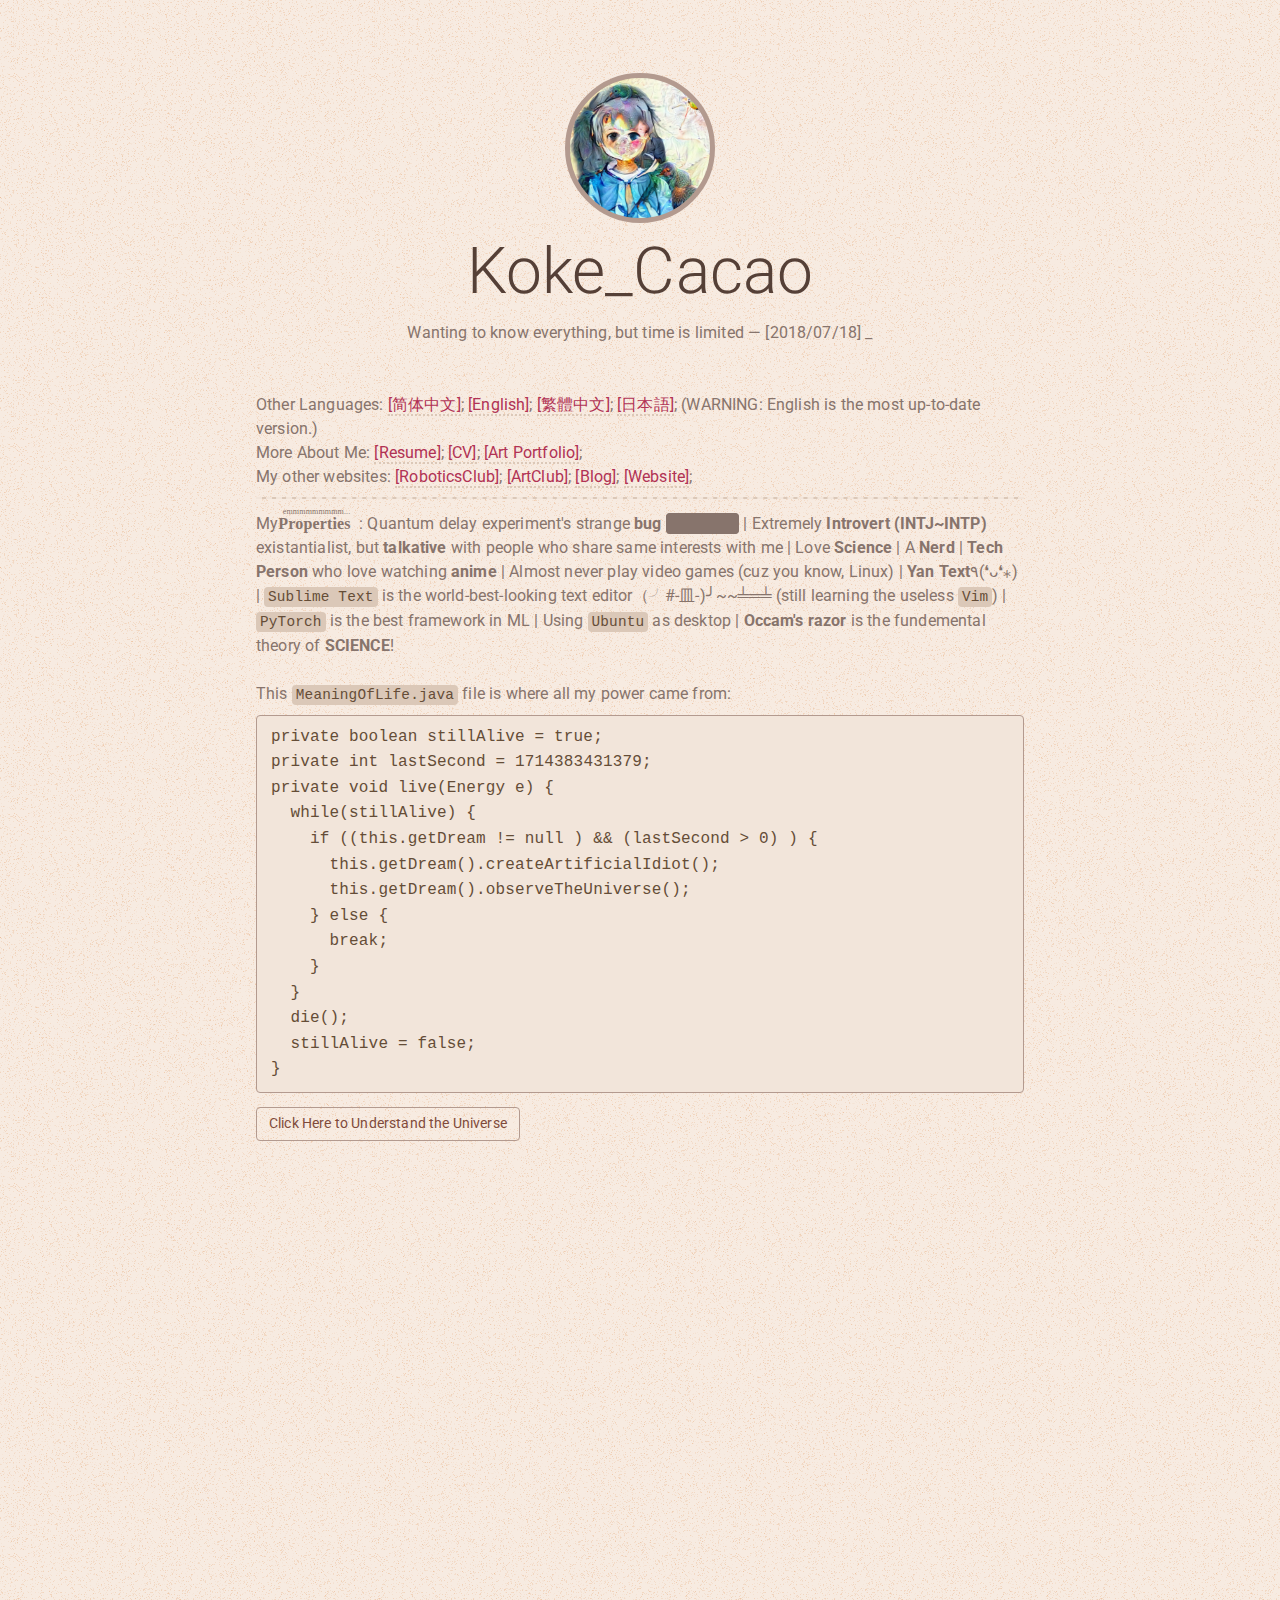
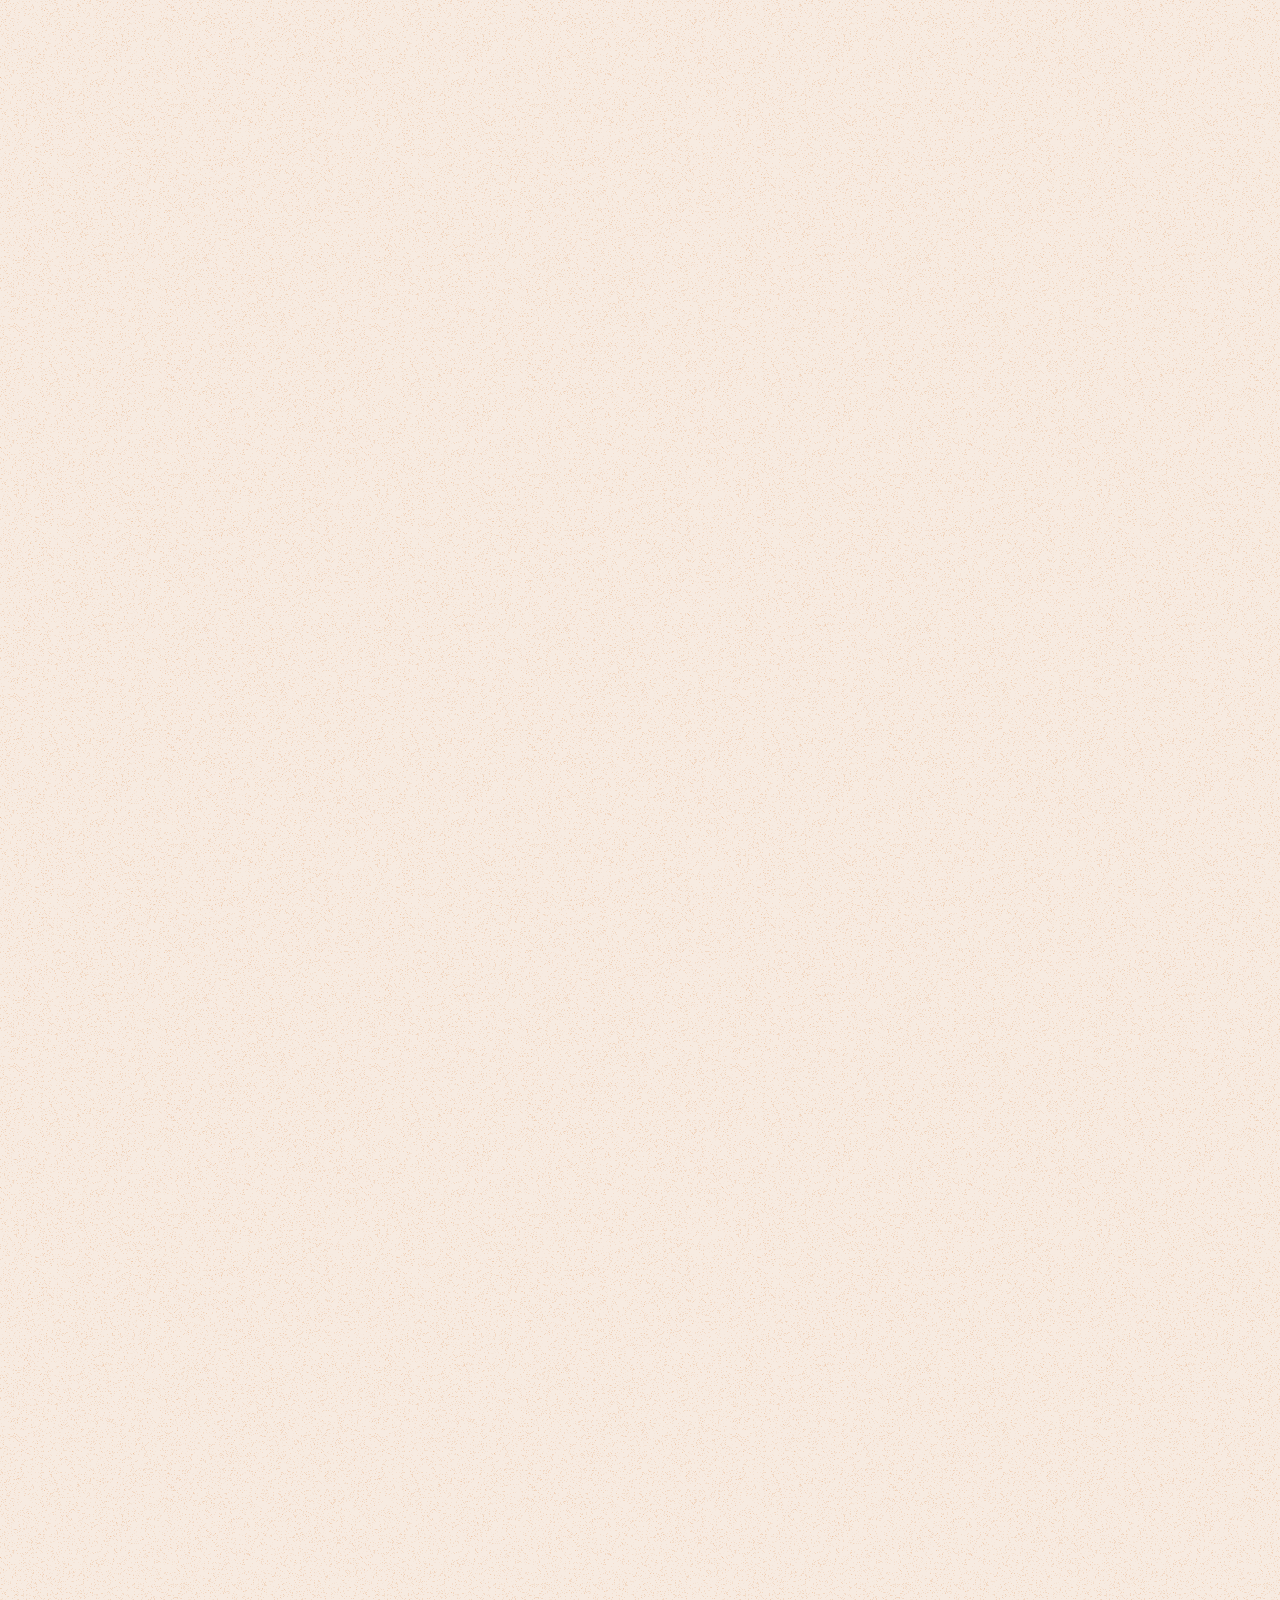
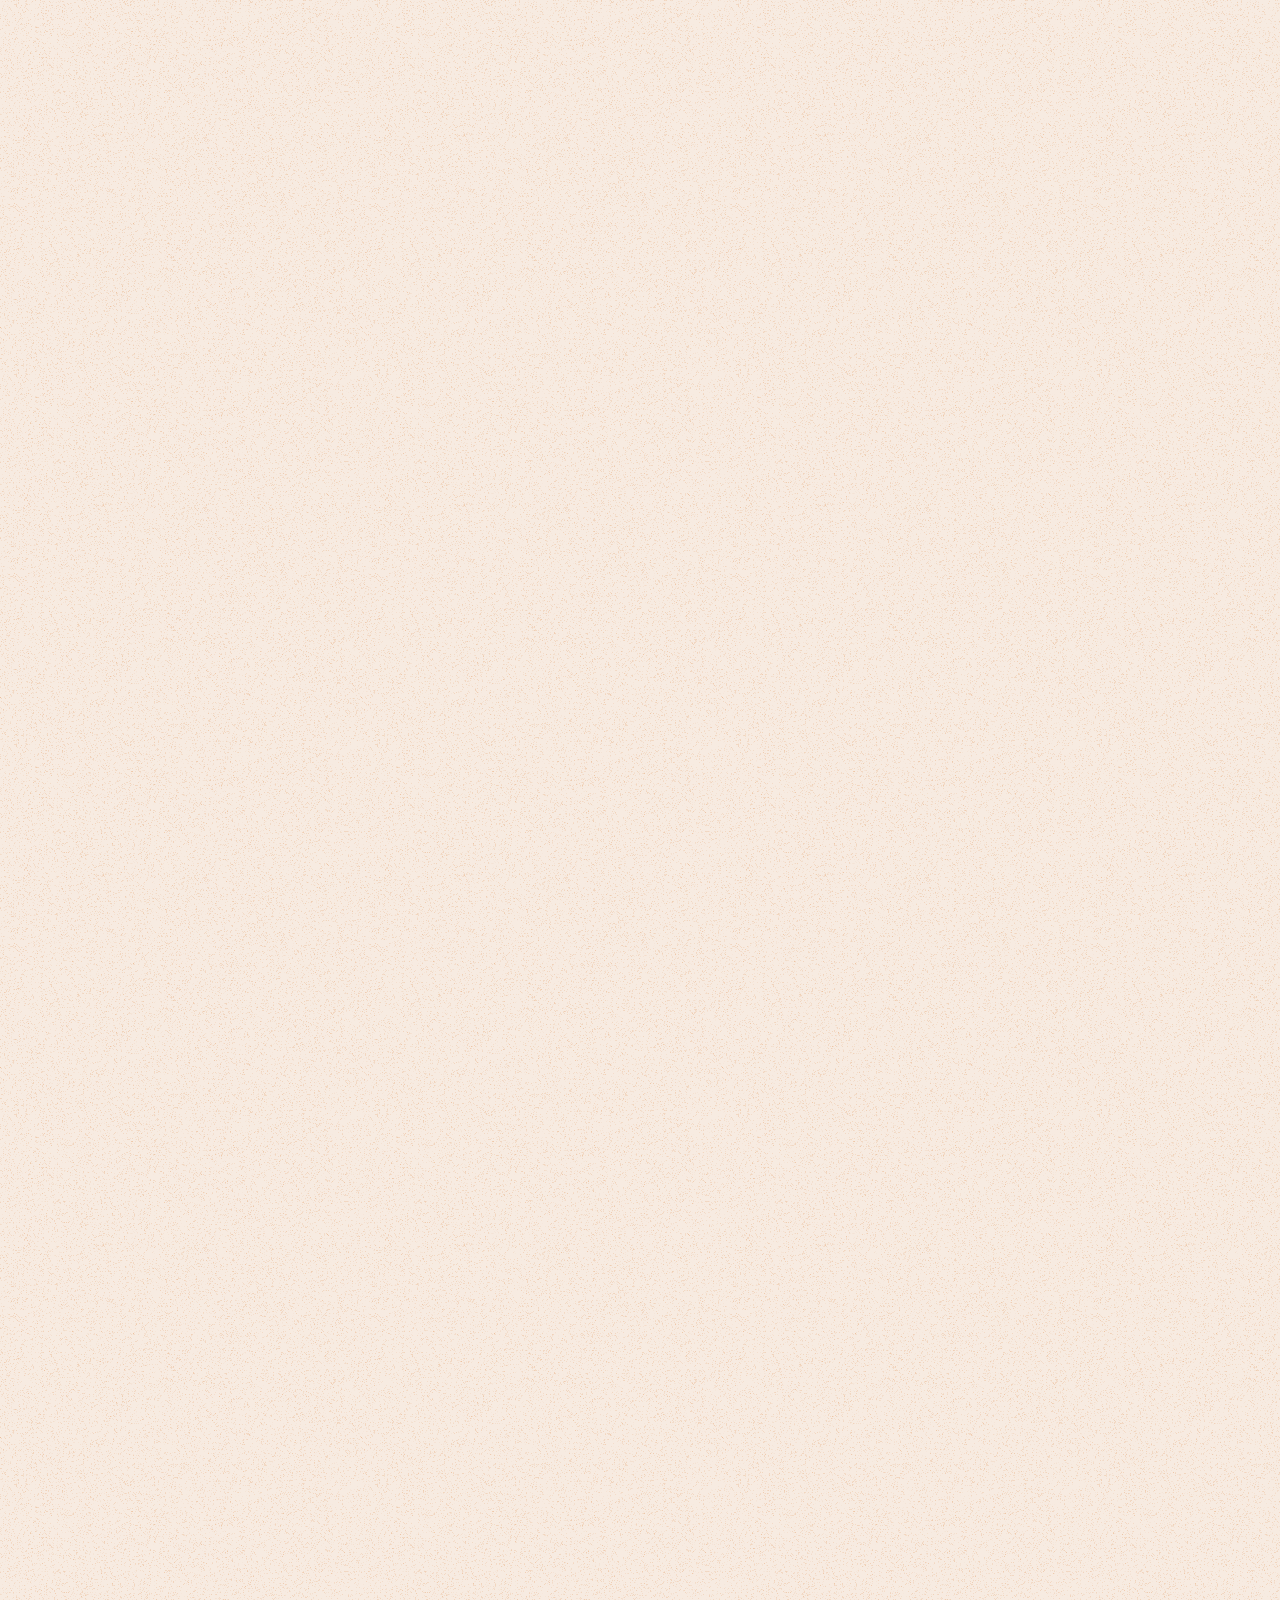
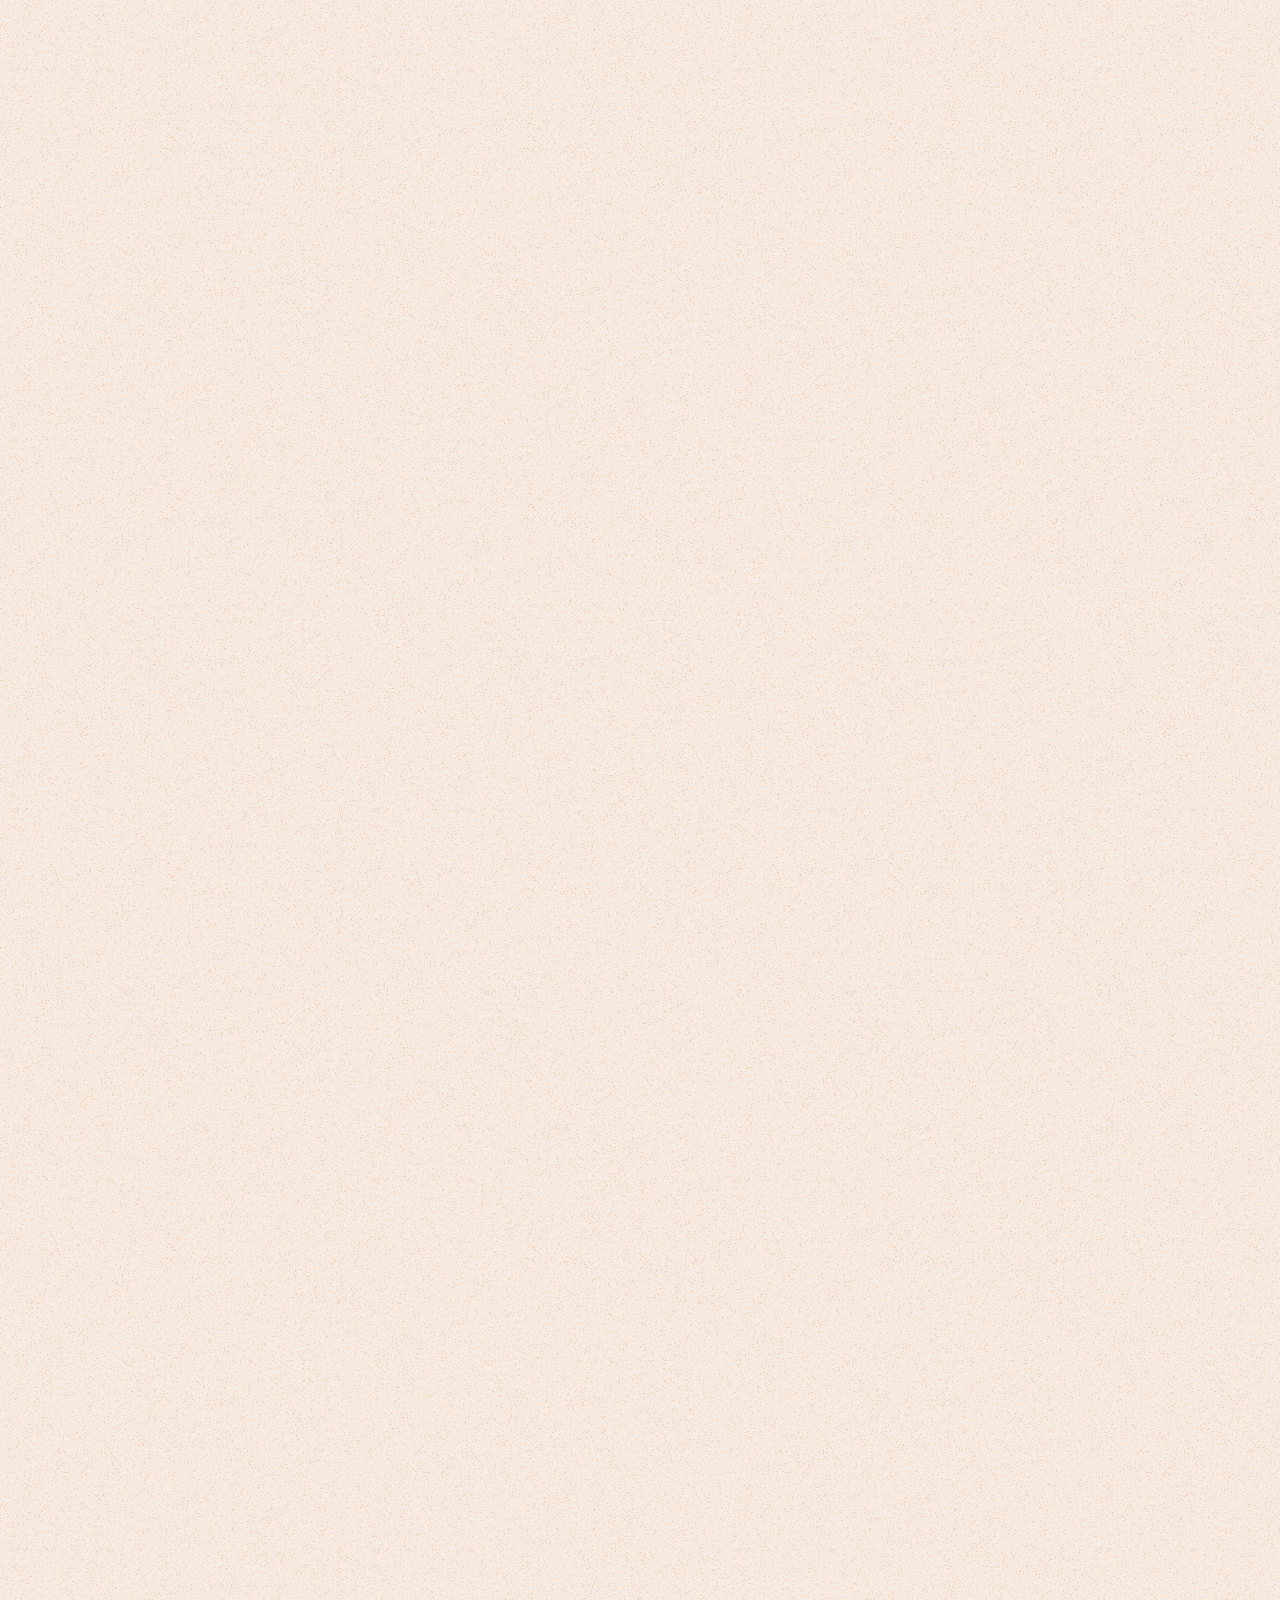
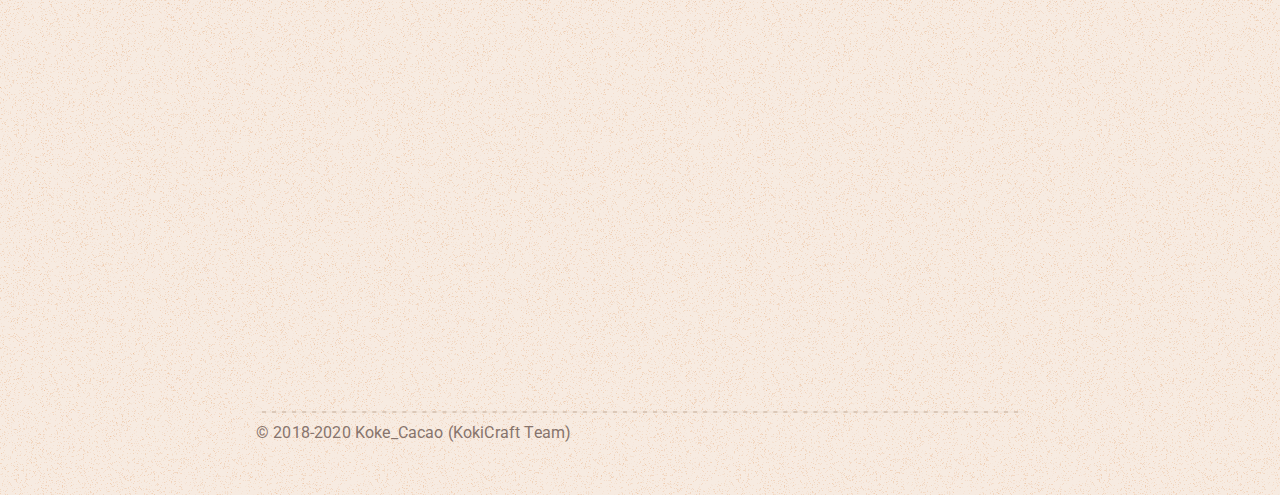
==== commit 0f08093b: ":tada: add style to BrowneUI; created arknights.html" ====
--- a/index.html
+++ b/index.html
@@ -1,7 +1,8 @@
 <html>
+
 <head>
-  
-<!--   <section id="fun">
+
+  <!--   <section id="fun">
   <div class='container'>
   </style>
   <canvas id="universeElement" width="10" height="10"></canvas>
@@ -30,7 +31,7 @@
   <meta charset="utf-8">
   <meta name="description" content="Koke_Cacao's personal introduction">
   <meta name="keywords" content="Koke_Cacao, Blog">
-  <meta name="author" content="dgschwend">
+  <meta name="author" content="Koke_Cacao">
   <title>Koke_Cacao &mdash; Koke_Cacao's personal introduction</title>
   <link href='http://fonts.googleapis.com/css?family=Roboto:400,300' rel='stylesheet' type='text/css'>
   <link rel="stylesheet" href="https://cdnjs.cloudflare.com/ajax/libs/font-awesome/4.7.0/css/font-awesome.min.css">
@@ -44,7 +45,7 @@
   <script async src="https://www.googletagmanager.com/gtag/js?id=UA-115621886-2"></script>
   <script>
     window.dataLayer = window.dataLayer || [];
-    function gtag(){dataLayer.push(arguments);}
+    function gtag() { dataLayer.push(arguments); }
     gtag('js', new Date());
 
     gtag('config', 'UA-115621886-2');
@@ -58,7 +59,7 @@
       <br>
       <br>
 
-      <div align="center" >
+      <div align="center">
         <div id="avatar"></div>
         <br>
         <h1>Koke_Cacao</h1>
@@ -68,14 +69,29 @@
 
       <br>
       <br>
-      <p>Other Languages: <a href="zh-CN.html" class="link">[简体中文]</a>; <a href="en-US.html" class="link">[English]</a>; <a href="zh-TW.html" class="link">[繁體中文]</a>; <a href="ja-JP.html" class="link">[日本語]</a>; (WARNING: English is the most up-to-date version.)</p>
-      <p>More About Me: <a href="https://resume.chenhanke.me" class="link">[Resume]</a>; <a href="https://cv.chenhanke.me" class="link">[CV]</a>; <a href="https://art.chenhanke.me" class="link">[Art Portfolio]</a>;</p>
-      <p>My other websites: <a href="https://ssfs.club" class="link">[RoboticsClub]</a>; <a href="https://art.ssfs.club" class="link">[ArtClub]</a>; <a href="https://blog.chenhanke.me" class="link">[Blog]</a>; <a href="https://kokecacao.me" class="link">[Website]</a>;</p>
+      <p>Other Languages: <a href="zh-CN.html" class="link">[简体中文]</a>; <a href="en-US.html" class="link">[English]</a>;
+        <a href="zh-TW.html" class="link">[繁體中文]</a>; <a href="ja-JP.html" class="link">[日本語]</a>; (WARNING: English is
+        the most up-to-date version.)</p>
+      <p>More About Me: <a href="https://resume.chenhanke.me" class="link">[Resume]</a>; <a
+          href="https://cv.chenhanke.me" class="link">[CV]</a>; <a href="https://art.chenhanke.me" class="link">[Art
+          Portfolio]</a>;</p>
+      <p>My other websites: <a href="https://ssfs.club" class="link">[RoboticsClub]</a>; <a href="https://art.ssfs.club"
+          class="link">[ArtClub]</a>; <a href="https://blog.chenhanke.me" class="link">[Blog]</a>; <a
+          href="https://kokecacao.me" class="link">[Website]</a>;</p>
       <hr class="title">
 
       <p>My<ruby class="jp"><b>Properties</b>
-        <rp>（</rp><rt>emmmmmmmmm...</rt><rp>）</rp>
-      </ruby>: Quantum delay experiment's strange <b>bug</b> <span class="delete" title="Na~ All the bugs in this world are called 'properties'~">properties</span> | Extremely <b>Introvert (INTJ~INTP)</b> existantialist, but <b>talkative</b> with people who share same interests with me | Love <b>Science</b> | A <b>Nerd</b> | <b>Tech Person</b> who love watching <b>anime</b> | Almost never play video games (cuz you know, Linux) | <b>Yan Text</b>٩(❛ᴗ❛⁎) | <code>Sublime Text</code> is the world-best-looking text editor（╯#-皿-)╯~~╧═╧ (still learning the useless <code>Vim</code>) | <code>PyTorch</code> is the best framework in ML | Using <code>Ubuntu</code> as desktop | <b>Occam's razor</b> is the fundemental theory of <b>SCIENCE</b>!</p>
+          <rp>（</rp>
+          <rt>emmmmmmmmm...</rt>
+          <rp>）</rp>
+        </ruby>: Quantum delay experiment's strange <b>bug</b> <span class="delete"
+          title="Na~ All the bugs in this world are called 'properties'~">properties</span> | Extremely <b>Introvert
+          (INTJ~INTP)</b> existantialist, but <b>talkative</b> with people who share same interests with me | Love
+        <b>Science</b> | A <b>Nerd</b> | <b>Tech Person</b> who love watching <b>anime</b> | Almost never play video
+        games (cuz you know, Linux) | <b>Yan Text</b>٩(❛ᴗ❛⁎) | <code>Sublime Text</code> is the world-best-looking text
+        editor（╯#-皿-)╯~~╧═╧ (still learning the useless <code>Vim</code>) | <code>PyTorch</code> is the best framework
+        in ML | Using <code>Ubuntu</code> as desktop | <b>Occam's razor</b> is the fundemental theory of <b>SCIENCE</b>!
+      </p>
       <br>
       <p>This <code>MeaningOfLife.java</code> file is where all my power came from:</p>
       <div class="code-box">
@@ -92,89 +108,103 @@
         &nbsp;&nbsp;}<br>
         &nbsp;&nbsp;die();<br>
         &nbsp;&nbsp;stillAlive = false;<br>
-      }<br>
-    </div>
-    <a href="https://www.google.com" class="btn">Click Here to Understand the Universe</a>
-
-
-  </div>
-</section>
-
-<section id="tldf">
-  <div class="container fade">
-  	<h2> <ruby class="jp">TL;DR:<rp>（</rp><rt>too long; didn't read</rt><rp>）</rp>SSFS'20 | CMU'2024
-    </ruby></h2> SAT1420(ITriedAndWhyDoYouWantToForceEveryBodyToStudyEnglishLiterature?Em?CollegeBoard?)Servicehour371.0GPA3.92/4.00(YahIKnowIFuckedUpButWhoCaresAboutGPA)
-  </div>
-</section>
-
-<section id="skill">
-  <div class="container fade">
-    <hr class="cut">
-    <h2>0x00 My <ruby class="jp">Skills
-      <rp>（</rp><rt>zhuang bi</rt><rp>）</rp>
-    </ruby> Point &mdash; Is there a need of redistribution?</h2>
-
-    <div class="floatbox">
-      <section class="one-third">
-        <i class="fa fa-code" aria-hidden="true">| Codings</i>
-        <h3 class="icon-title">Java | Python | Android | SQL | html | css | Lua | Ruby | Laravel | Tensorflow2.0 | Keras | numpy | pandas | sklearn | OpenCV | Linux Ubuntu | Pytorch</h3>
-      </section>
-      <section class="one-third">
-        <i class="fa fa-eye" aria-hidden="true">| Computer Vision ML/DL</i>
-        <h3 class="icon-title">Kaggle Expert (Top 0.3%) | World 1st in Histopathological Cancer Competition | Working my way to Meta Learning and NLP</h3>
-      </section>
-      <section class="one-third">
-        <i class="fa fa-sliders" aria-hidden="true">| Cybersecurity</i>
-        <h3 class="icon-title">"Hacked" Stanford's SCPS Website (SQL Injection), bug reported (2018) | WiFi sniffing (2019)</h3>
-      </section>
-      <section class="one-third">
-        <i class="fa fa-android" aria-hidden="true">| Engineering</i>
-        <h3 class="icon-title">Raspberry Pi | Arduino | CAD | Design Artificial Idiots (AI) for robotics | FIRST Tech Challenge 13813 Captain</h3>
-      </section>
-      <section class="one-third">
-        <i class="fa fa-gamepad" aria-hidden="true">| Game Design</i>
-        <h3 class="icon-title">KokiCraft is my first work for game design. It contains creativities about the design of mechanisms of weaponries/gangs/chests...</h3>
-      </section>
-      <section class="one-third">
-        <i class="fa fa-address-card" aria-hidden="true">| UI Design</i>
-        <h3 class="icon-title">Making icons, Web UI Design, Minecraft Inventory UI Design</h3>
-      </section>
-      <section class="one-third">
-        <i class="fa fa-youtube" aria-hidden="true">| Animation Making</i>
-        <h3 class="icon-title">After Effect: <a href="https://www.youtube.com/watch?v=O1ydHoHfzJk&t=1s" class="link">Hunger is not a game</a> | <a href="https://github.com/3b1b/manim" class="link">Manim</a>.</h3>
-      </section>
-      <section class="one-third">
-        <i class="fa fa-paint-brush" aria-hidden="true">| Water Color</i>
-        <h3 class="icon-title">Only when I have time. Damn, they take too long to dry.</h3>
-      </section>
-      <section class="one-third">
-        <i class="fa fa-puzzle-piece" aria-hidden="true">| AI+Art</i>
-        <h3 class="icon-title">I made AIs that can "draw" for me. Using Convolutional Neuron Network to generate my first piece of art (2019) (see my portfolio)</h3>
-      </section>
-      <section class="one-third">
-        <i class="fa fa-book" aria-hidden="true">| Writing & Book Publishing</i>
-        <h3 class="icon-title">Book “Tell Me What Rain Knows” personal book collection of proses and reflections (2017) | SSFS Writing Center Tutor</h3>
-      </section>
-    </div>
-
-  </div>
-</section>
-
-<section id="learning">
-  <div class="container fade">
-    <hr class="cut">
-    <h2>0x01 Graturated From</h2>
-    <ul style="list-style-type:disc">
-      <li>Shenzhen Experimental School</li>
-      <li>Udacity's Machine Learning Nanodegree (2017)</li>
-      <li>Stanford Pre-Collegiate Summer Institutes' Artificial Intelegence for Robotics (2018)</li>
-      <li><del>CMU The Robotics Institute's Robotics Feiyue</del> (didn't go)</li>
-      <li>Udacity's Deep Learning Nanodegree (2018)</li>
-      <li>UIUC's Data Visualization (2019)</li>
-      <li>UIUC's Text Retrieval and Search Engines (2020)</li>
-      <li>Sandy Spring Friends School (2020)</li>
-      <li>Studying...</li>
-    </ul>
+        }<br>
+      </div>
+      <a href="https://www.google.com" class="btn">Click Here to Understand the Universe</a>
+
+
+    </div>
+  </section>
+
+  <section id="tldf">
+    <div class="container fade">
+      <h2> <ruby class="jp">TL;DR:<rp>（</rp>
+          <rt>too long; didn't read</rt>
+          <rp>）</rp>SSFS'20 | CMU'2024
+        </ruby></h2>
+      SAT1420(ITriedAndWhyDoYouWantToForceEveryBodyToStudyEnglishLiterature?Em?CollegeBoard?)Servicehour371.0GPA3.92/4.00(YahIKnowIFuckedUpButWhoCaresAboutGPA)
+    </div>
+  </section>
+
+  <section id="skill">
+    <div class="container fade">
+      <hr class="cut">
+      <h2>0x00 My <ruby class="jp">Skills
+          <rp>（</rp>
+          <rt>zhuang bi</rt>
+          <rp>）</rp>
+        </ruby> Point &mdash; Is there a need of redistribution?</h2>
+
+      <div class="floatbox">
+        <section class="one-third">
+          <i class="fa fa-code" aria-hidden="true">| Codings</i>
+          <h3 class="icon-title">Java | Python | Android | SQL | html | css | Lua | Ruby | Laravel | Tensorflow2.0 |
+            Keras | numpy | pandas | sklearn | OpenCV | Linux Ubuntu | Pytorch</h3>
+        </section>
+        <section class="one-third">
+          <i class="fa fa-eye" aria-hidden="true">| Computer Vision ML/DL</i>
+          <h3 class="icon-title">Kaggle Expert (Top 0.3%) | World 1st in Histopathological Cancer Competition | Working
+            my way to Meta Learning and NLP</h3>
+        </section>
+        <section class="one-third">
+          <i class="fa fa-sliders" aria-hidden="true">| Cybersecurity</i>
+          <h3 class="icon-title">"Hacked" Stanford's SCPS Website (SQL Injection), bug reported (2018) | WiFi sniffing
+            (2019)</h3>
+        </section>
+        <section class="one-third">
+          <i class="fa fa-android" aria-hidden="true">| Engineering</i>
+          <h3 class="icon-title">Raspberry Pi | Arduino | CAD | Design Artificial Idiots (AI) for robotics | FIRST Tech
+            Challenge 13813 Captain</h3>
+        </section>
+        <section class="one-third">
+          <i class="fa fa-gamepad" aria-hidden="true">| Game Design</i>
+          <h3 class="icon-title">KokiCraft is my first work for game design. It contains creativities about the design
+            of mechanisms of weaponries/gangs/chests...</h3>
+        </section>
+        <section class="one-third">
+          <i class="fa fa-address-card" aria-hidden="true">| UI Design</i>
+          <h3 class="icon-title">Making icons, Web UI Design, Minecraft Inventory UI Design</h3>
+        </section>
+        <section class="one-third">
+          <i class="fa fa-youtube" aria-hidden="true">| Animation Making</i>
+          <h3 class="icon-title">After Effect: <a href="https://www.youtube.com/watch?v=O1ydHoHfzJk&t=1s"
+              class="link">Hunger is not a game</a> | <a href="https://github.com/3b1b/manim" class="link">Manim</a>.
+          </h3>
+        </section>
+        <section class="one-third">
+          <i class="fa fa-paint-brush" aria-hidden="true">| Water Color</i>
+          <h3 class="icon-title">Only when I have time. Damn, they take too long to dry.</h3>
+        </section>
+        <section class="one-third">
+          <i class="fa fa-puzzle-piece" aria-hidden="true">| AI+Art</i>
+          <h3 class="icon-title">I made AIs that can "draw" for me. Using Convolutional Neuron Network to generate my
+            first piece of art (2019) (see my portfolio)</h3>
+        </section>
+        <section class="one-third">
+          <i class="fa fa-book" aria-hidden="true">| Writing & Book Publishing</i>
+          <h3 class="icon-title">Book “Tell Me What Rain Knows” personal book collection of proses and reflections
+            (2017) | SSFS Writing Center Tutor</h3>
+        </section>
+      </div>
+
+    </div>
+  </section>
+
+  <section id="learning">
+    <div class="container fade">
+      <hr class="cut">
+      <h2>0x01 Graturated From</h2>
+      <ul style="list-style-type:disc">
+        <li>Shenzhen Experimental School</li>
+        <li>Udacity's Machine Learning Nanodegree (2017)</li>
+        <li>Stanford Pre-Collegiate Summer Institutes' Artificial Intelegence for Robotics (2018)</li>
+        <li><del>CMU The Robotics Institute's Robotics Feiyue</del> (didn't go)</li>
+        <li>Udacity's Deep Learning Nanodegree (2018)</li>
+        <li>UIUC's Data Visualization (2019)</li>
+        <li>UIUC's Text Retrieval and Search Engines (2020)</li>
+        <li>Sandy Spring Friends School (2020)</li>
+        <li>Studying...</li>
+      </ul>
 
       <section>
         <h3>Books I read &mdash; Mainly about Quantum Physics and intricate classics</h3>
@@ -193,119 +223,144 @@
           <li>...</li>
         </ul>
       </section>
-  </div>
-</section>
-
-
-<section id="things">
-  <div class="container fade">
-    <hr class="cut">
-    <h2>0x02 My Achievements &mdash; Always making changes until I die</h2>
-    <div class="floatbox">
-      <section class="one-third">
-        <i class="fa fa-square" aria-hidden="true"> KokiCraft</i>
-        <h3 class="icon-title">A well-known Minecraft Server(GTA/MiniGame)'s Owner | Programmer | SQL Manager | Designer | Administrator (2014-2017) | Defended against 50+ DDoS attacks / month | 344,941 players, $3500+ profit | $500/month profit when open donation.</h3>
-      </section>
-      <section class="one-third">
-        <i class="fa fa-square" aria-hidden="true"> Google Code-in</i>
-        <h3 class="icon-title">Terasology's open-source game development (2016) | Using Natural Language Processing to separate Chinese Characters (2017)</h3>
-      </section>
-      <section class="one-third">
-        <i class="fa fa-square" aria-hidden="true"> SSFS Robotics Captain</i>
-        <h3 class="icon-title">FIRST Tech Challenge 13813 Judge's Award (2018) | 1st in Local, Maryland championship (2019) | 10% school population | Donations from SSFS, Kuka, Leidos, NAEC.</h3>
-      </section>
-      <section class="one-third">
-        <i class="fa fa-square" aria-hidden="true"> Kaggler Expert</i>
-        <h3 class="icon-title">See my <a href="https://www.kaggle.com/kokecacao" class="link">Kaggle</a> page (2018-2020)</h3>
-      </section>
-      <section class="one-third">
-        <i class="fa fa-square" aria-hidden="true"> Capstone Honor</i>
-        <h3 class="icon-title">SSFS Senior Project, graduated with Capstone Honor</h3>
-      </section>
-      <section class="one-third">
-        <i class="fa fa-square" aria-hidden="true"> CV for Qubo R@M</i>
-        <h3 class="icon-title">Helped Robotics at Maryland (UMD Robotics) for their underwater robot - Qubo's robotics vision: extract heat maps based on the pixel probability of an object in the video. (2019)</h3>
-      </section>
-      <section>
-        <h3>Other:</h3>
-        <ul style="list-style-type:none;">
-          <li>Investigating into Chaos Theory using python simulations. (2019)</li>
-          <li>Linguistic Analysis for Wuhan Coronavirus Outbreak. (2019)</li>
-          <li>Created a Chaos Theme song based on the bifurcation logistic graph. (2019)</li>
-          <li>Representing the school to participate Science Bowl Competition (2019)</li>
-          <li>Kerbel Space Program (Rocket Design & Launching) (2019)</li>
-          <li>Genetic Algorithm for Chemistry 14 Bottle Problem (2018)</li>
-          <li>Nigeria Business Partnership Special Project Chair (2017-2020)</li>
-          <li>Created SSFS ArtClub: The only student-based club in Middle School (2015)</li>
-          <li>Developed Koki.lua: Onmyouji hacking script (2016)</li>
-          <li>Competed in China Cup International Regatta (CCIR) (2015)</li>
-          <li>Developed Fucking Copy: Flash drive copying software (2013)</li>
-        </ul>
-      </section>
-    </div>
-  </div>
-</section>
-
-
-<section id="lab">
-  <div class="container fade">
-    <hr class="cut">
-    <h2>0x03 Black-Tech Lab &mdash; Github Projects</h2>
-    <div class="floatbox">
-      <section class="one-third">
-        <i class="fa fa-github" aria-hidden="true"> <a href="https://github.com/KokeCacao/GameCore" class="link">GameCore</a></i>
-        <h3 class="icon-title">The basic function of my KokiCraft server. (2016)</h3>
-      </section>
-      <section class="one-third">
-        <i class="fa fa-github" aria-hidden="true"> <a href="https://github.com/KokeCacao/Team13813" class="link">Team13813</a></i>
-        <h3 class="icon-title">The program installed in BeestBot to provide all the actions of the robot. (2018-2019)</h3>
-      </section>
-      <section class="one-third">
-        <i class="fa fa-github" aria-hidden="true"> <a href="https://github.com/KokeCacao/PlayerNameProtect" class="link">PlayerNameProtect</a></i>
-        <h3 class="icon-title">A Minecraft plugin used to prevent fatal name injection in Windows environments. (2016)</h3>
-      </section>
-      <section class="one-third">
-        <i class="fa fa-github" aria-hidden="true"> <a href="https://github.com/HurryPeng/FragMem" class="link">FragMem</a></i>
-        <h3 class="icon-title">A Simple Android APP for vocab memorizations. (2018)</h3>
-      </section>
-      <section class="one-third">
-        <i class="fa fa-github" aria-hidden="true"> <a href="https://github.com/KokeCacao/kokecacao.github.io/blob/master/BrowneUI.css" class="link">BrowneUI</a></i>
-        <h3 class="icon-title">The Markdown UI used to create a simple static web-page. Also used in this website. (2018)</h3>
-      </section>
-      <section class="one-third">
-        <i class="fa fa-github" aria-hidden="true"> <a href="https://github.com/KokeCacao/Hamster" class="link">Hamster</a></i>
-        <h3 class="icon-title">Artificial Intelligence programed on small robot. Including node searching, State Machine, path finding, simulation, and Reinforcement Learning. (2018)</h3>
-      </section>
-      <section class="one-third">
-        <i class="fa fa-github" aria-hidden="true"> <a href="https://github.com/KokeCacao/RedStoneTorch" class="link">RedStoneTorch v1</a></i>
-        <h3 class="icon-title">The Machine Learning Library I build for winning Kaggle competitions. It is designed to be malleable and can be used to deal with any Machine Learning problem efficiently. I used it in TGS and HPA competitions. Because I am currently compete in those competitions, this softwere have not been opensourced by me. (2018)</h3>
-      </section>
-      <section class="one-third">
-        <i class="fa fa-github" aria-hidden="true"> <a href="https://github.com/KokeCacao/RedStoneTorch" class="link">RedStoneTorch v2</a></i>
-        <h3 class="icon-title">Improving from v1, I generalized the ML tool to more tasks like the Qubo dataset and Histopathologic Cancer Detection. (2019)</h3>
-      </section>
-    </div>
-  </div>
-</section>
-
-
-<section id="friends">
-  <div class="container fade">
-    <hr class="cut">
-    <h2>0x04 My Friends &mdash; Hug</h2>
-    <ul style="list-style-type:disc">
-      <li>@HurryPeng(PP): Can do both C and Java, but is drowning in the seas of exams (ง •̀_•́)ง頑張るよ</li>
-      <li>@wqreer: Mad-Back-Tech-Machinist; friends with great people. Studying VR</li>
-      <li>@billbafare: Self-studying ML with me, dragging me to Kaggle... In Wakeforest, running labs with a ML professor.</li>
-      <li>@Jingcheng_Yang: Steam map maker</li>
-      <li>@Francis(Bob) Wang: Highschool Student who is also interested in ML, and who has a Finance Team.</li>
-      <li>@Alexander Liao: TGS salt 5th place, who inspired me, giving me a lot of great ML ideas. Currently at CMU.</li>
-      <li>@Feilian: The leader of Team 9801 of FTC. Currently at Georgia Tech.</li>
-      <li>@Mingzhou Han (小火车): Good at SQL stuff and 3D modeling. Best body at SSFS.</li>
-      <li>...</li>
-    </ul>
-    <br>
-    <a href="mailto:i@kokecacao.me" class="link">Can you be my friend? ( ゜- ゜)つロ 乾杯~</a>
+    </div>
+  </section>
+
+
+  <section id="things">
+    <div class="container fade">
+      <hr class="cut">
+      <h2>0x02 My Achievements &mdash; Always making changes until I die</h2>
+      <div class="floatbox">
+        <section class="one-third">
+          <i class="fa fa-square" aria-hidden="true"> KokiCraft</i>
+          <h3 class="icon-title">A well-known Minecraft Server(GTA/MiniGame)'s Owner | Programmer | SQL Manager |
+            Designer | Administrator (2014-2017) | Defended against 50+ DDoS attacks / month | 344,941 players, $3500+
+            profit | $500/month profit when open donation.</h3>
+        </section>
+        <section class="one-third">
+          <i class="fa fa-square" aria-hidden="true"> Google Code-in</i>
+          <h3 class="icon-title">Terasology's open-source game development (2016) | Using Natural Language Processing to
+            separate Chinese Characters (2017)</h3>
+        </section>
+        <section class="one-third">
+          <i class="fa fa-square" aria-hidden="true"> SSFS Robotics Captain</i>
+          <h3 class="icon-title">FIRST Tech Challenge 13813 Judge's Award (2018) | 1st in Local, Maryland championship
+            (2019) | 10% school population | Donations from SSFS, Kuka, Leidos, NAEC.</h3>
+        </section>
+        <section class="one-third">
+          <i class="fa fa-square" aria-hidden="true"> Kaggler Expert</i>
+          <h3 class="icon-title">See my <a href="https://www.kaggle.com/kokecacao" class="link">Kaggle</a> page
+            (2018-2020)</h3>
+        </section>
+        <section class="one-third">
+          <i class="fa fa-square" aria-hidden="true"> Capstone Honor</i>
+          <h3 class="icon-title">SSFS Senior Project, graduated with Capstone Honor</h3>
+        </section>
+        <section class="one-third">
+          <i class="fa fa-square" aria-hidden="true"> CV for Qubo R@M</i>
+          <h3 class="icon-title">Helped Robotics at Maryland (UMD Robotics) for their underwater robot - Qubo's robotics
+            vision: extract heat maps based on the pixel probability of an object in the video. (2019)</h3>
+        </section>
+        <section>
+          <h3>Other:</h3>
+          <ul style="list-style-type:none;">
+            <li>Investigating into Chaos Theory using python simulations. (2019)</li>
+            <li>Linguistic Analysis for Wuhan Coronavirus Outbreak. (2019)</li>
+            <li>Created a Chaos Theme song based on the bifurcation logistic graph. (2019)</li>
+            <li>Representing the school to participate Science Bowl Competition (2019)</li>
+            <li>Kerbel Space Program (Rocket Design & Launching) (2019)</li>
+            <li>Genetic Algorithm for Chemistry 14 Bottle Problem (2018)</li>
+            <li>Nigeria Business Partnership Special Project Chair (2017-2020)</li>
+            <li>Created SSFS ArtClub: The only student-based club in Middle School (2015)</li>
+            <li>Developed Koki.lua: Onmyouji hacking script (2016)</li>
+            <li>Competed in China Cup International Regatta (CCIR) (2015)</li>
+            <li>Developed Fucking Copy: Flash drive copying software (2013)</li>
+          </ul>
+        </section>
+      </div>
+    </div>
+  </section>
+
+
+  <section id="lab">
+    <div class="container fade">
+      <hr class="cut">
+      <h2>0x03 Black-Tech Lab &mdash; Github Projects</h2>
+      <div class="floatbox">
+        <section class="one-third">
+          <i class="fa fa-github" aria-hidden="true"> <a href="https://github.com/KokeCacao/GameCore"
+              class="link">GameCore</a></i>
+          <h3 class="icon-title">The basic function of my KokiCraft server. (2016)</h3>
+        </section>
+        <section class="one-third">
+          <i class="fa fa-github" aria-hidden="true"> <a href="https://github.com/KokeCacao/Team13813"
+              class="link">Team13813</a></i>
+          <h3 class="icon-title">The program installed in BeestBot to provide all the actions of the robot. (2018-2019)
+          </h3>
+        </section>
+        <section class="one-third">
+          <i class="fa fa-github" aria-hidden="true"> <a href="https://github.com/KokeCacao/PlayerNameProtect"
+              class="link">PlayerNameProtect</a></i>
+          <h3 class="icon-title">A Minecraft plugin used to prevent fatal name injection in Windows environments. (2016)
+          </h3>
+        </section>
+        <section class="one-third">
+          <i class="fa fa-github" aria-hidden="true"> <a href="https://github.com/HurryPeng/FragMem"
+              class="link">FragMem</a></i>
+          <h3 class="icon-title">A Simple Android APP for vocab memorizations. (2018)</h3>
+        </section>
+        <section class="one-third">
+          <i class="fa fa-github" aria-hidden="true"> <a
+              href="https://github.com/KokeCacao/kokecacao.github.io/blob/master/BrowneUI.css"
+              class="link">BrowneUI</a></i>
+          <h3 class="icon-title">The Markdown UI used to create a simple static web-page. Also used in this website.
+            (2018)</h3>
+        </section>
+        <section class="one-third">
+          <i class="fa fa-github" aria-hidden="true"> <a href="https://github.com/KokeCacao/Hamster"
+              class="link">Hamster</a></i>
+          <h3 class="icon-title">Artificial Intelligence programed on small robot. Including node searching, State
+            Machine, path finding, simulation, and Reinforcement Learning. (2018)</h3>
+        </section>
+        <section class="one-third">
+          <i class="fa fa-github" aria-hidden="true"> <a href="https://github.com/KokeCacao/RedStoneTorch"
+              class="link">RedStoneTorch v1</a></i>
+          <h3 class="icon-title">The Machine Learning Library I build for winning Kaggle competitions. It is designed to
+            be malleable and can be used to deal with any Machine Learning problem efficiently. I used it in TGS and HPA
+            competitions. Because I am currently compete in those competitions, this softwere have not been opensourced
+            by me. (2018)</h3>
+        </section>
+        <section class="one-third">
+          <i class="fa fa-github" aria-hidden="true"> <a href="https://github.com/KokeCacao/RedStoneTorch"
+              class="link">RedStoneTorch v2</a></i>
+          <h3 class="icon-title">Improving from v1, I generalized the ML tool to more tasks like the Qubo dataset and
+            Histopathologic Cancer Detection. (2019)</h3>
+        </section>
+      </div>
+    </div>
+  </section>
+
+
+  <section id="friends">
+    <div class="container fade">
+      <hr class="cut">
+      <h2>0x04 My Friends &mdash; Hug</h2>
+      <ul style="list-style-type:disc">
+        <li>@HurryPeng(PP): Can do both C and Java, but is drowning in the seas of exams (ง •̀_•́)ง頑張るよ</li>
+        <li>@wqreer: Mad-Back-Tech-Machinist; friends with great people. Studying VR</li>
+        <li>@billbafare: Self-studying ML with me, dragging me to Kaggle... In Wakeforest, running labs with a ML
+          professor.</li>
+        <li>@Jingcheng_Yang: Steam map maker</li>
+        <li>@Francis(Bob) Wang: Highschool Student who is also interested in ML, and who has a Finance Team.</li>
+        <li>@Alexander Liao: TGS salt 5th place, who inspired me, giving me a lot of great ML ideas. Currently at CMU.
+        </li>
+        <li>@Feilian: The leader of Team 9801 of FTC. Currently at Georgia Tech.</li>
+        <li>@Mingzhou Han (小火车): Good at SQL stuff and 3D modeling. Best body at SSFS.</li>
+        <li>...</li>
+      </ul>
+      <br>
+      <a href="mailto:i@kokecacao.me" class="link">Can you be my friend? ( ゜- ゜)つロ 乾杯~</a>
 
       <section>
         <h3>Affiliations:</h3>
@@ -319,46 +374,47 @@
         </ul>
       </section>
 
-  </div>
-</section>
-
-<section id="links">
-  <div class="container fade">
-    <hr class="cut">
-    <h2>0x05 Global Deployment &mdash; Sounds big, but it means social-network</h2>
-
-    <div class="floatbox">
-      <ul style="list-style-type:none;">
-        <li><a href="https://github.com/KokeCacao" class="link">[Github]</a></li>
-        <li><a href="https://www.kaggle.com/kokecacao" class="link">[Kaggle]</a></li>
-        <li><a href="https://www.zhihu.com/people/Koke_Cacao/activities" class="link">[Zhihu]</a></li>
-        <li><a href="https://www.youtube.com/channel/UCZWY_yfpamIPJOoCnW5TJUw" class="link">[Youtube]</a></li>
-      </ul>
-
-      <ul style="list-style-type:none;">
-        <li><a href="https://space.bilibili.com/1814164" class="link">[Bilibili]</a></li>
-        <!-- <li><a href="https://blog.chenhanke.me" class="link">[Weibo]</a></li> -->
-        <li><a href="https://twitter.com/Koke_Cacao" class="link">[Twitter]</a></li>
-        <li><a href="#" onClick="alert('微信号: Koke_Cacao')" class="link">[WeChat]</a></li>
-        <!-- <li><a href="https://blog.chenhanke.me" class="link">[Instagram]</a></li> -->
-        <li><a href="mailto:i@kokecacao.me" class="link">[Email]</a></li>
-      </ul>
-
-      <ul style="list-style-type:none;">
-        <li><a href="#" onClick="alert('Instagram: koke_cacao')" class="link">[Instagram]</a></li>
-      </ul>
-    </div>
-  </div>
-</section>
-
-<section id="footnote">
-  <div class="container">
-    <hr class="title">
-    © 2018-2020 Koke_Cacao (KokiCraft Team)
-  </div>
-</section>
+    </div>
+  </section>
+
+  <section id="links">
+    <div class="container fade">
+      <hr class="cut">
+      <h2>0x05 Global Deployment &mdash; Sounds big, but it means social-network</h2>
+
+      <div class="floatbox">
+        <ul style="list-style-type:none;">
+          <li><a href="https://github.com/KokeCacao" class="link">[Github]</a></li>
+          <li><a href="https://www.kaggle.com/kokecacao" class="link">[Kaggle]</a></li>
+          <li><a href="https://www.zhihu.com/people/Koke_Cacao/activities" class="link">[Zhihu]</a></li>
+          <li><a href="https://www.youtube.com/channel/UCZWY_yfpamIPJOoCnW5TJUw" class="link">[Youtube]</a></li>
+        </ul>
+
+        <ul style="list-style-type:none;">
+          <li><a href="https://space.bilibili.com/1814164" class="link">[Bilibili]</a></li>
+          <!-- <li><a href="https://blog.chenhanke.me" class="link">[Weibo]</a></li> -->
+          <li><a href="https://twitter.com/Koke_Cacao" class="link">[Twitter]</a></li>
+          <li><a href="#" onClick="alert('微信号: Koke_Cacao')" class="link">[WeChat]</a></li>
+          <!-- <li><a href="https://blog.chenhanke.me" class="link">[Instagram]</a></li> -->
+          <li><a href="mailto:i@kokecacao.me" class="link">[Email]</a></li>
+        </ul>
+
+        <ul style="list-style-type:none;">
+          <li><a href="#" onClick="alert('Instagram: koke_cacao')" class="link">[Instagram]</a></li>
+        </ul>
+      </div>
+    </div>
+  </section>
+
+  <section id="footnote">
+    <div class="container">
+      <hr class="title">
+      © 2018-2020 Koke_Cacao (KokiCraft Team)
+    </div>
+  </section>
 
 
 
 </body>
+
 </html>--- a/BrowneUI.css
+++ b/BrowneUI.css
@@ -79,8 +79,19 @@
 /* list */
 ol, ul {
     /*list-style-type: none;*/
+    margin: 1em;
+    padding-left: 2em
+}
+
+.nodot {
+    list-style: none;
     margin: 0;
-    padding-left: 2em
+    padding: 0;
+}
+
+.orderedlist {
+    margin: 0.5em;
+    padding-left: 1em;
 }
 
 /* section left/right */
@@ -98,6 +109,10 @@
     justify-content: left;
     list-style: none;
     vertical-align: baseline;
+}
+
+.center {
+    text-align: center
 }
 
 /* Typing Effect */
@@ -308,6 +323,12 @@
     color: #FFF;
 }
 
+.clicked {
+    border: 1px solid transparent;
+    background-color: #804A3A;
+    color: #FFF;
+}
+
 #avatar {
     /* This image is 687 wide by 1024 tall, similar to your aspect ratio */
     background-image: url('images/kaggle_avatar.jpg');
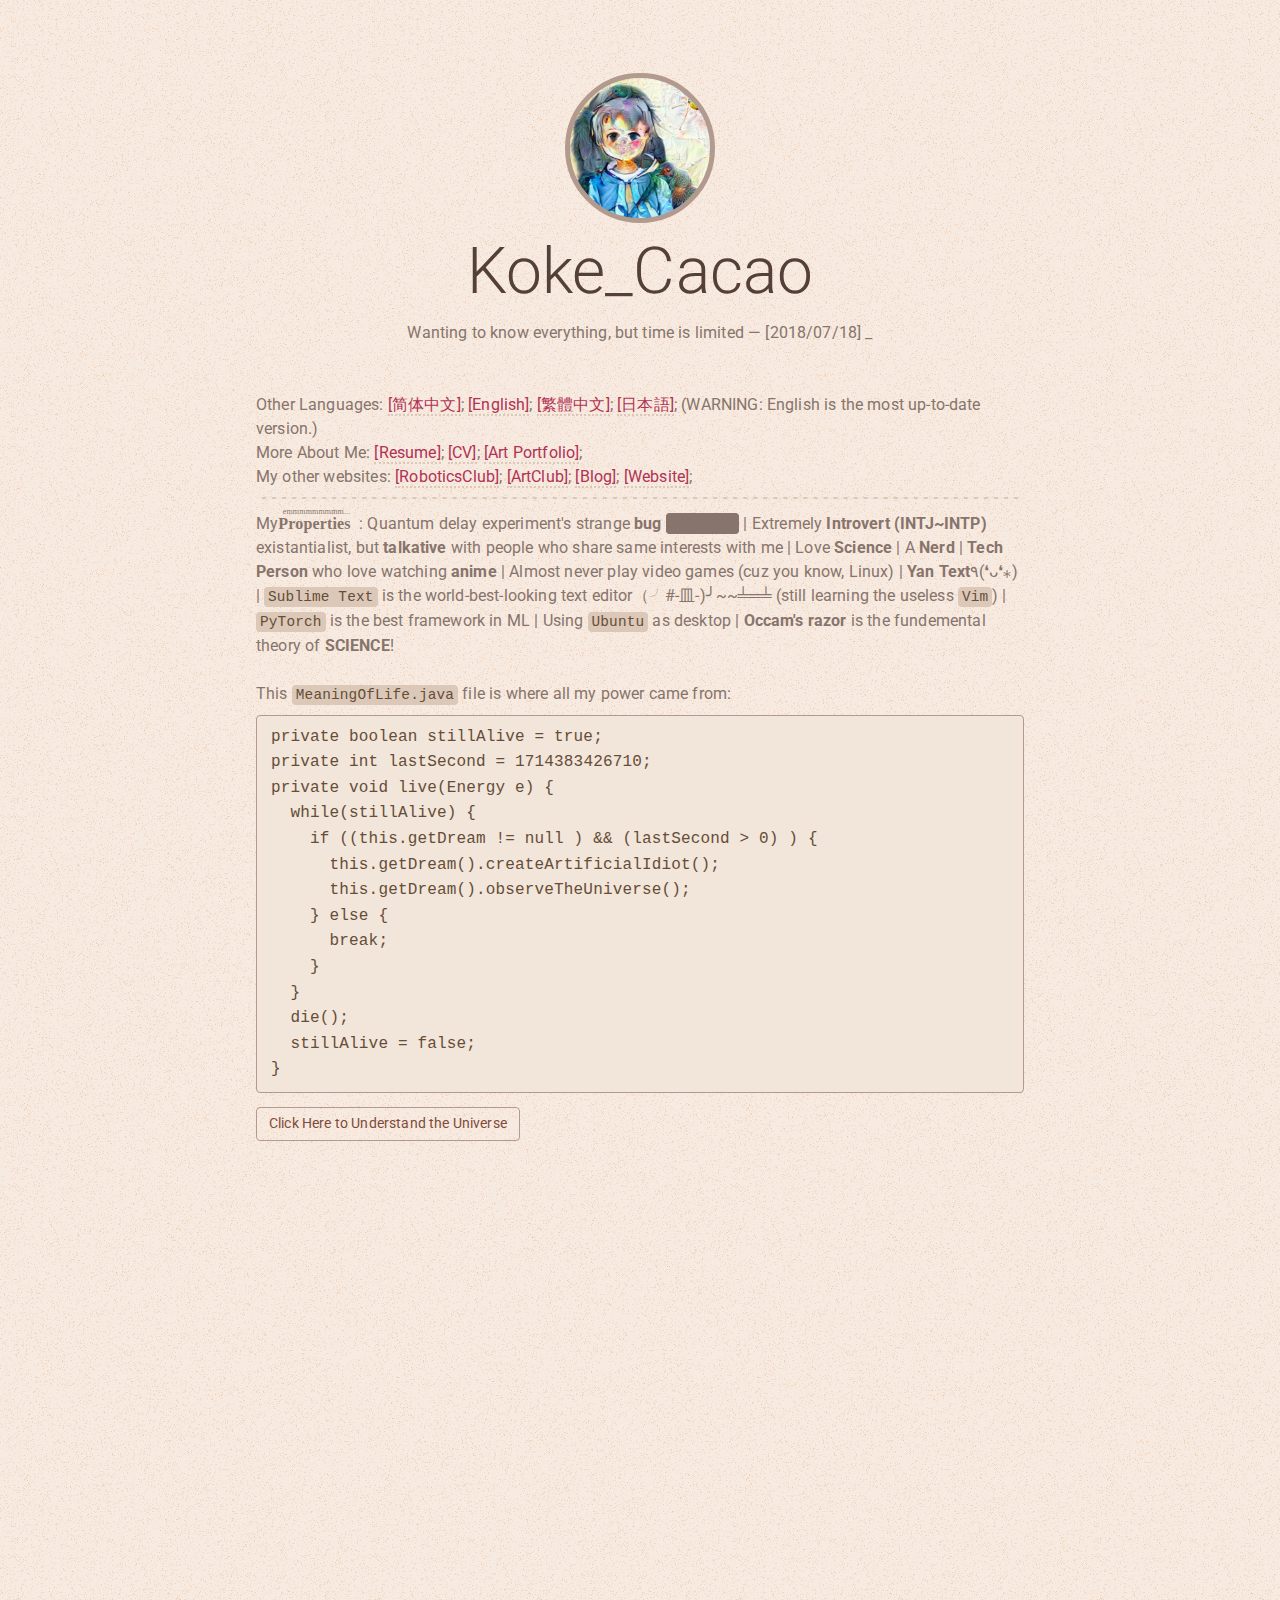
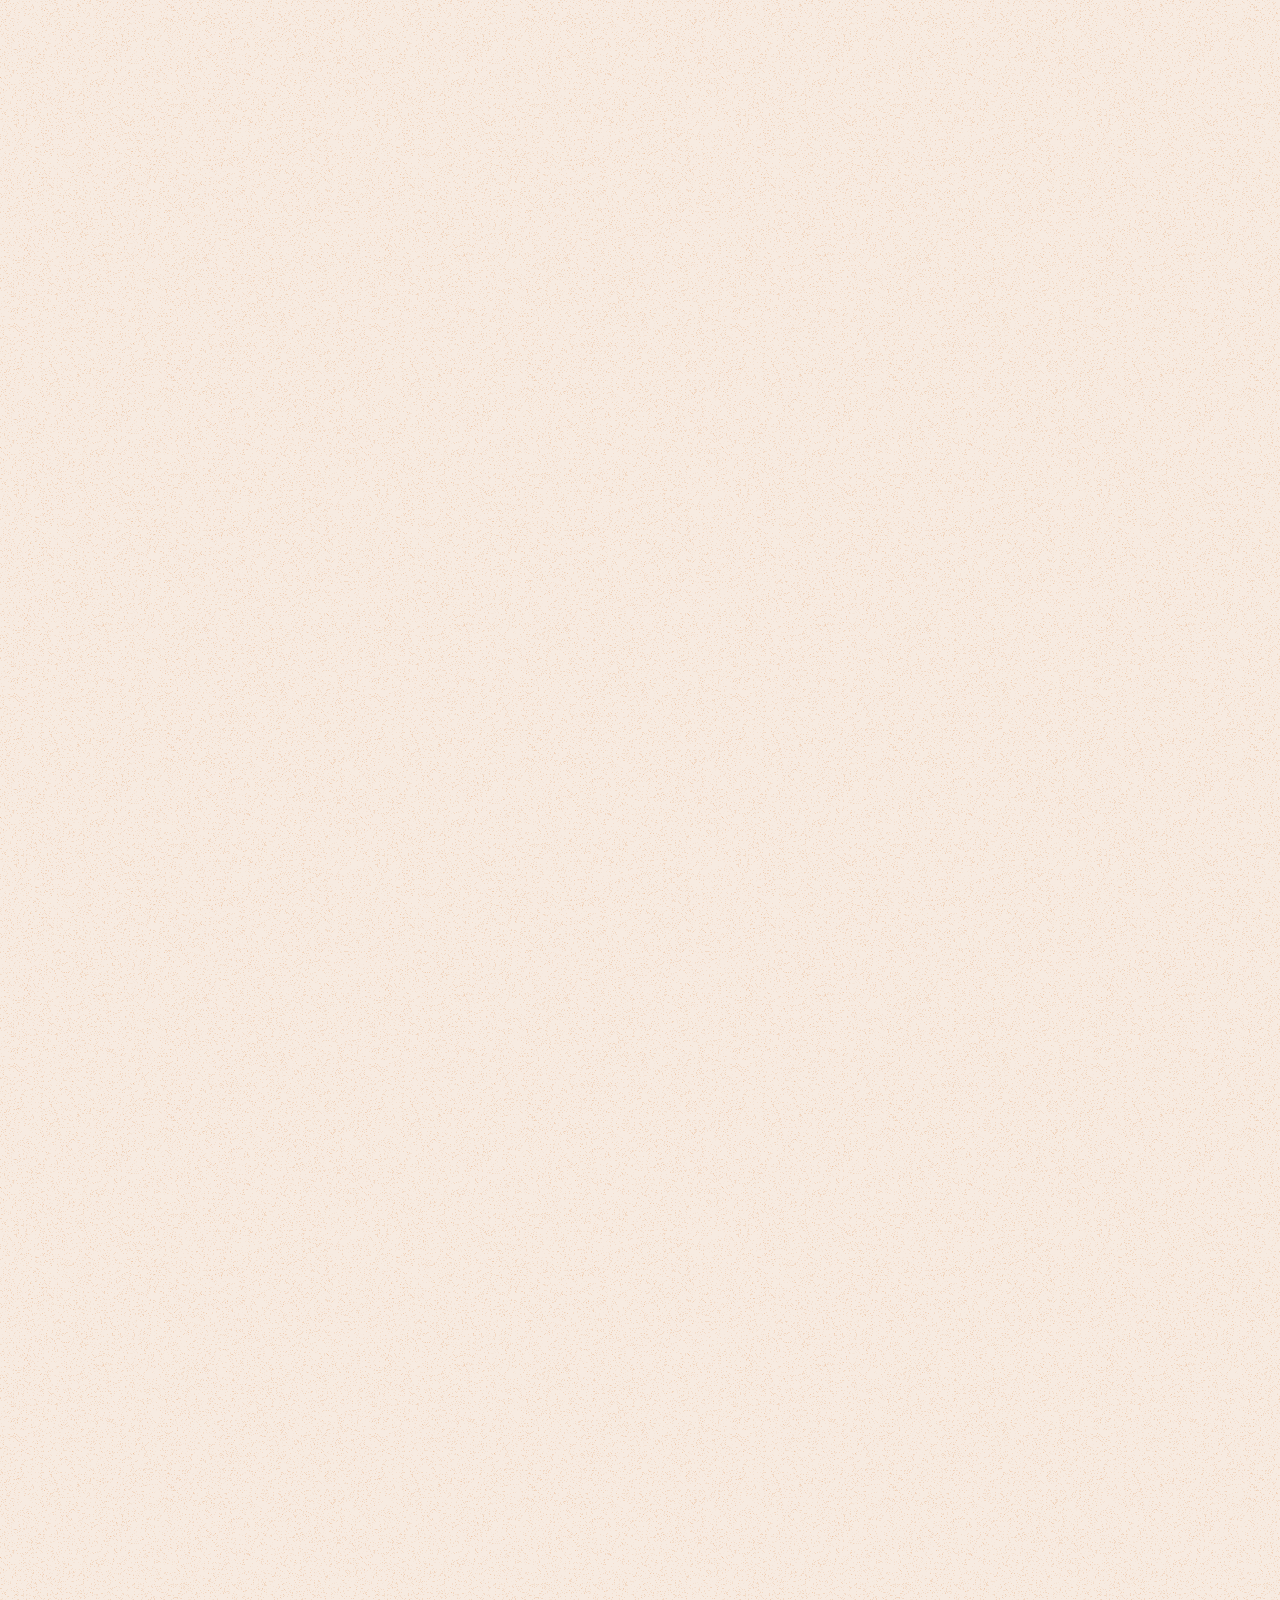
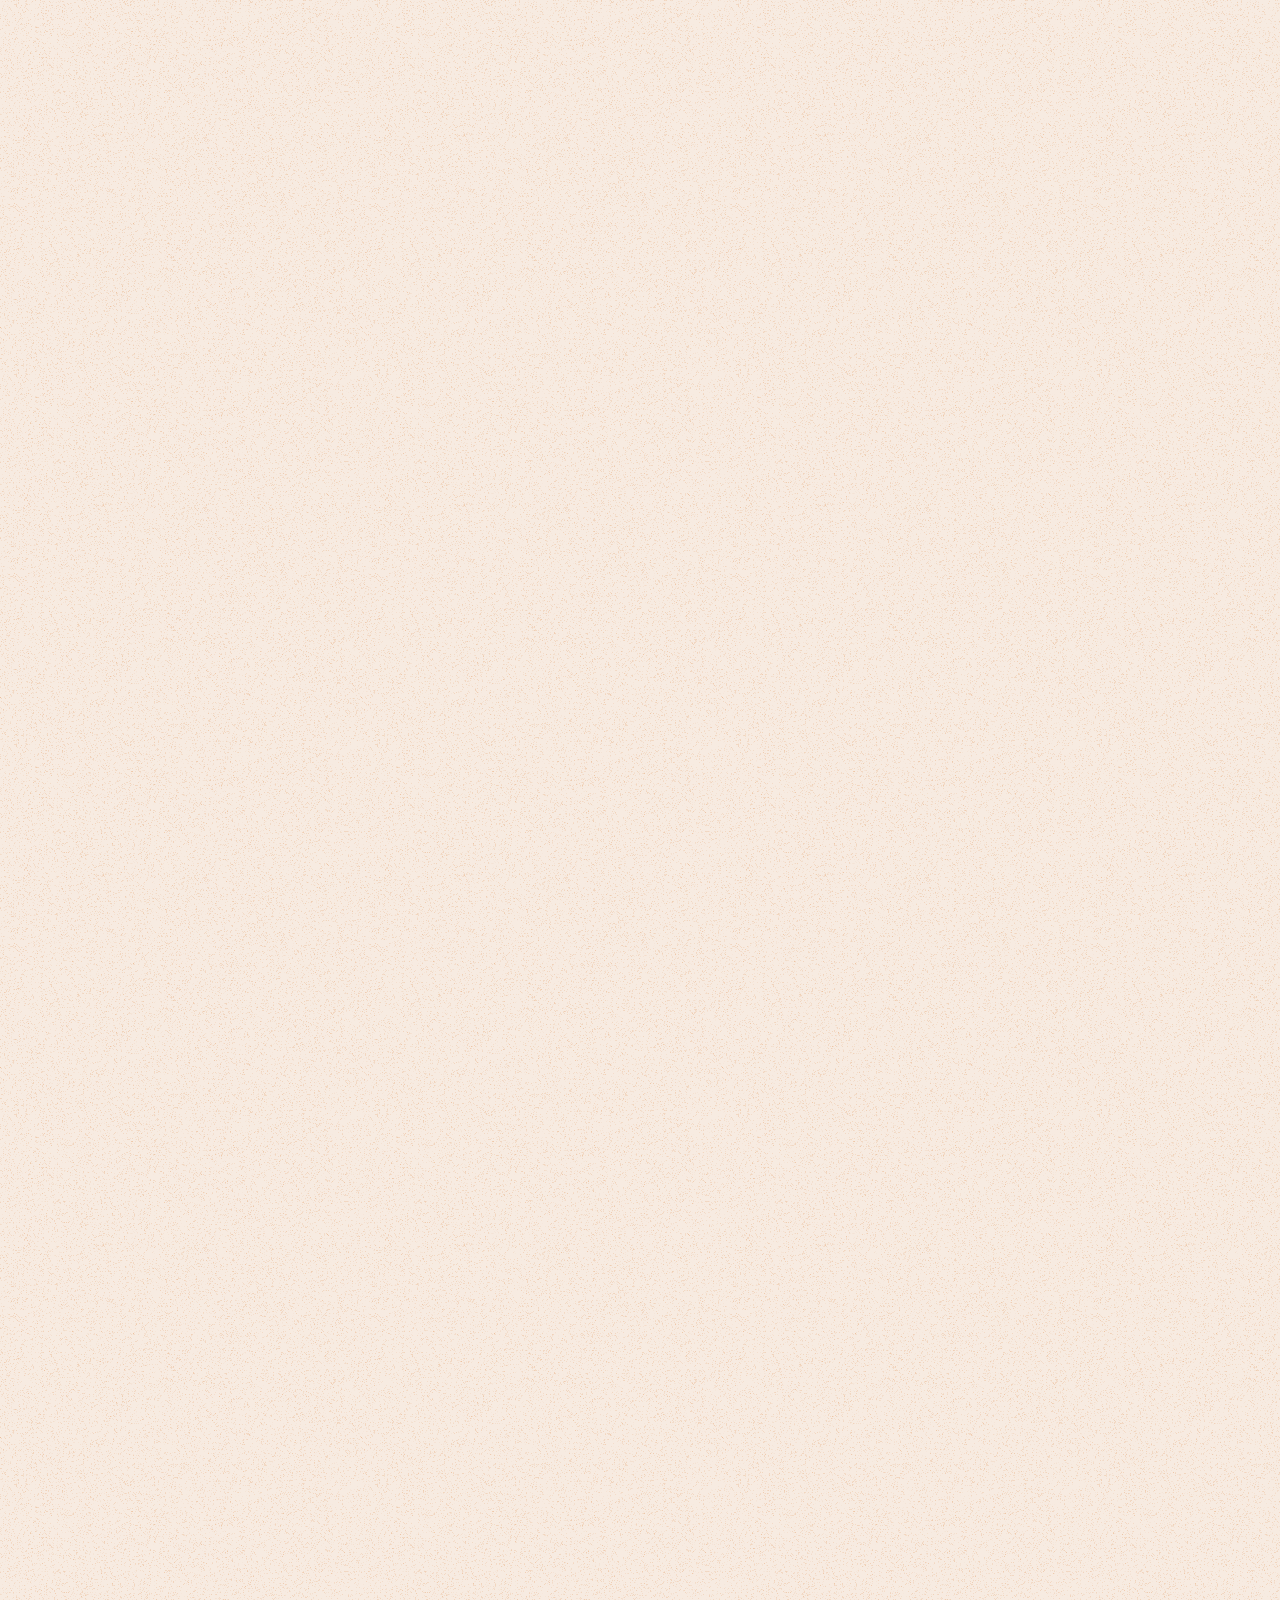
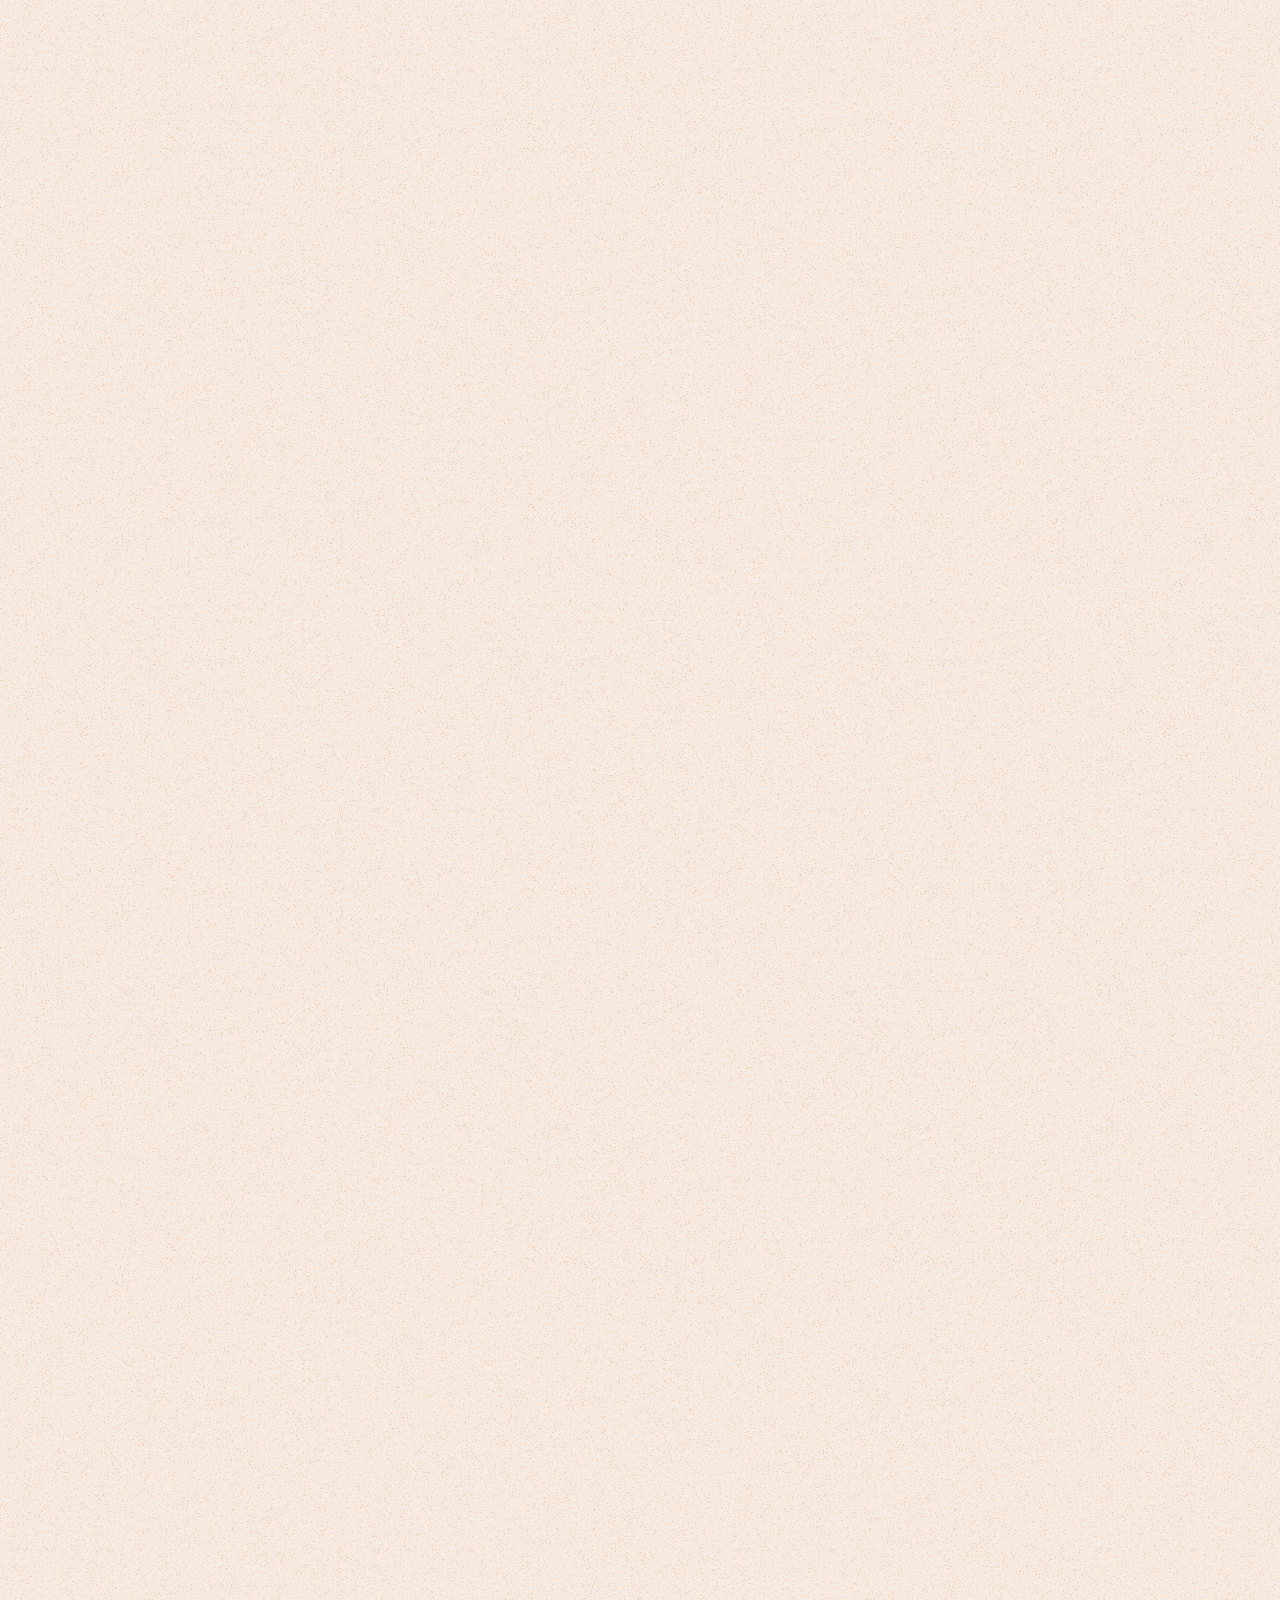
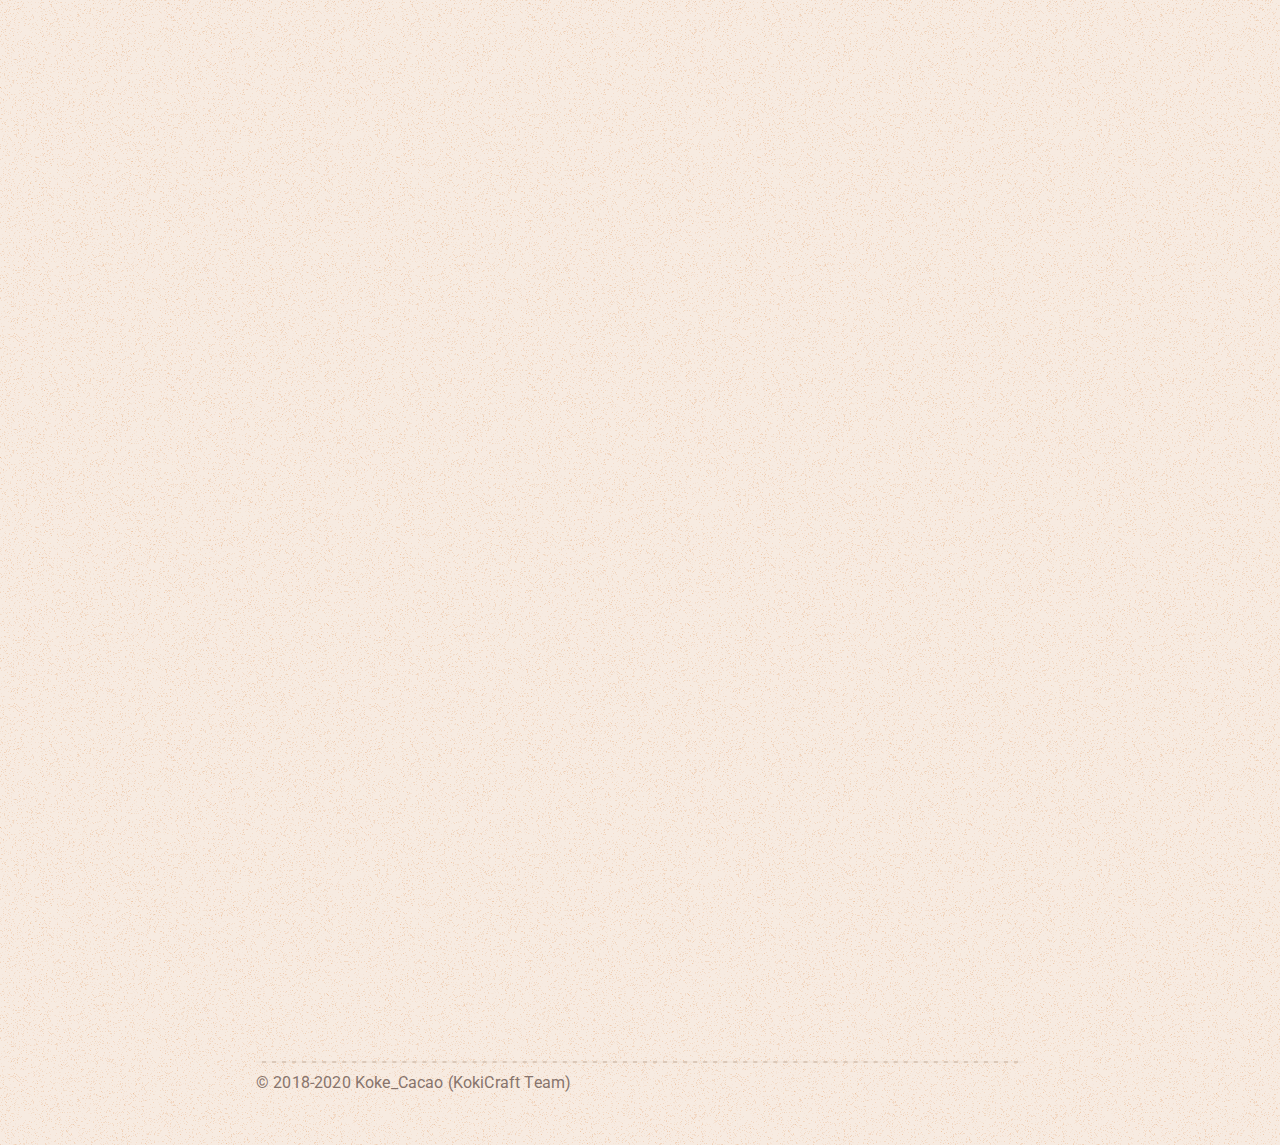
==== commit 3e1ab359: ":sparkles: add calendar; fix small bug" ====
--- a/index.html
+++ b/index.html
@@ -406,6 +406,12 @@
     </div>
   </section>
 
+  <section id="calendar">
+    <div class="container fade">
+      <iframe src="https://calendar.google.com/calendar/embed?src=su.chen.hanke%40gmail.com&ctz=America%2FNew_York" style="border: 0" width=100% height="600" frameborder="0" scrolling="no"></iframe>
+    </div>
+  </section>
+
   <section id="footnote">
     <div class="container">
       <hr class="title">
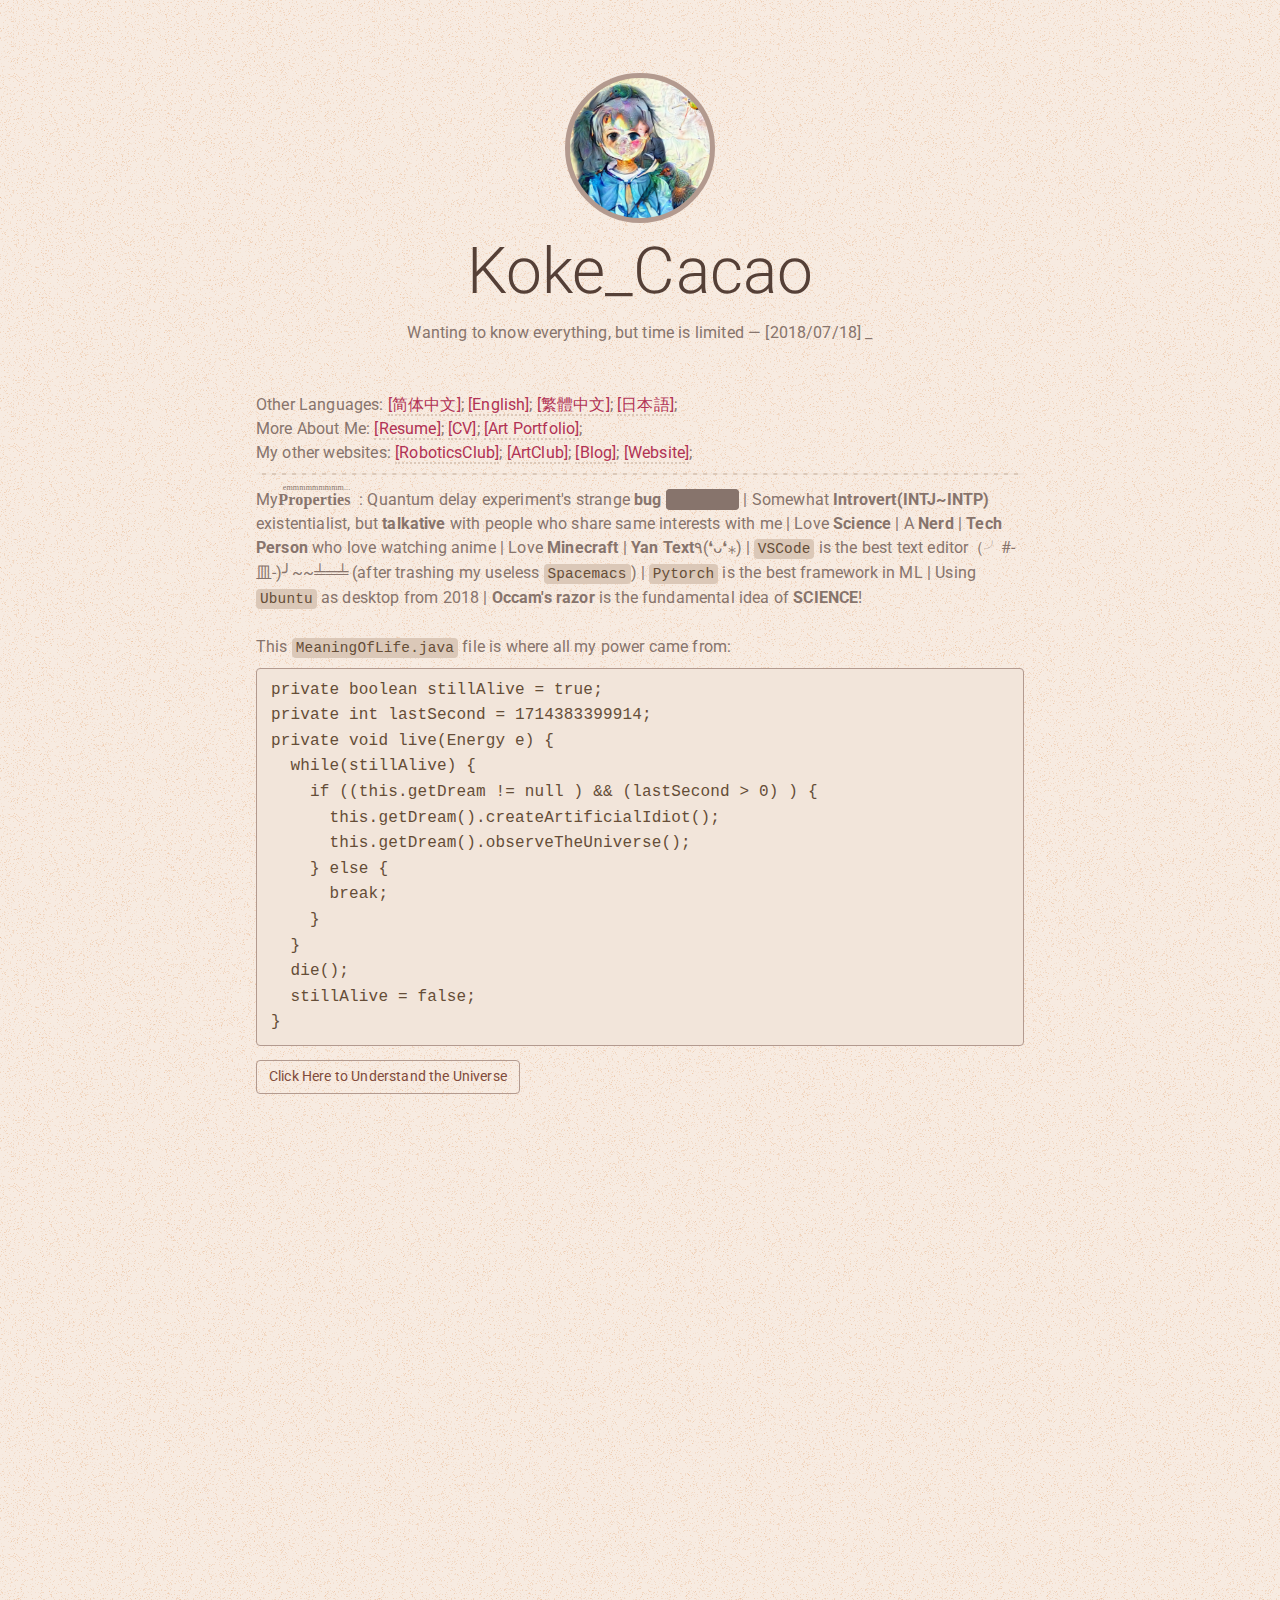
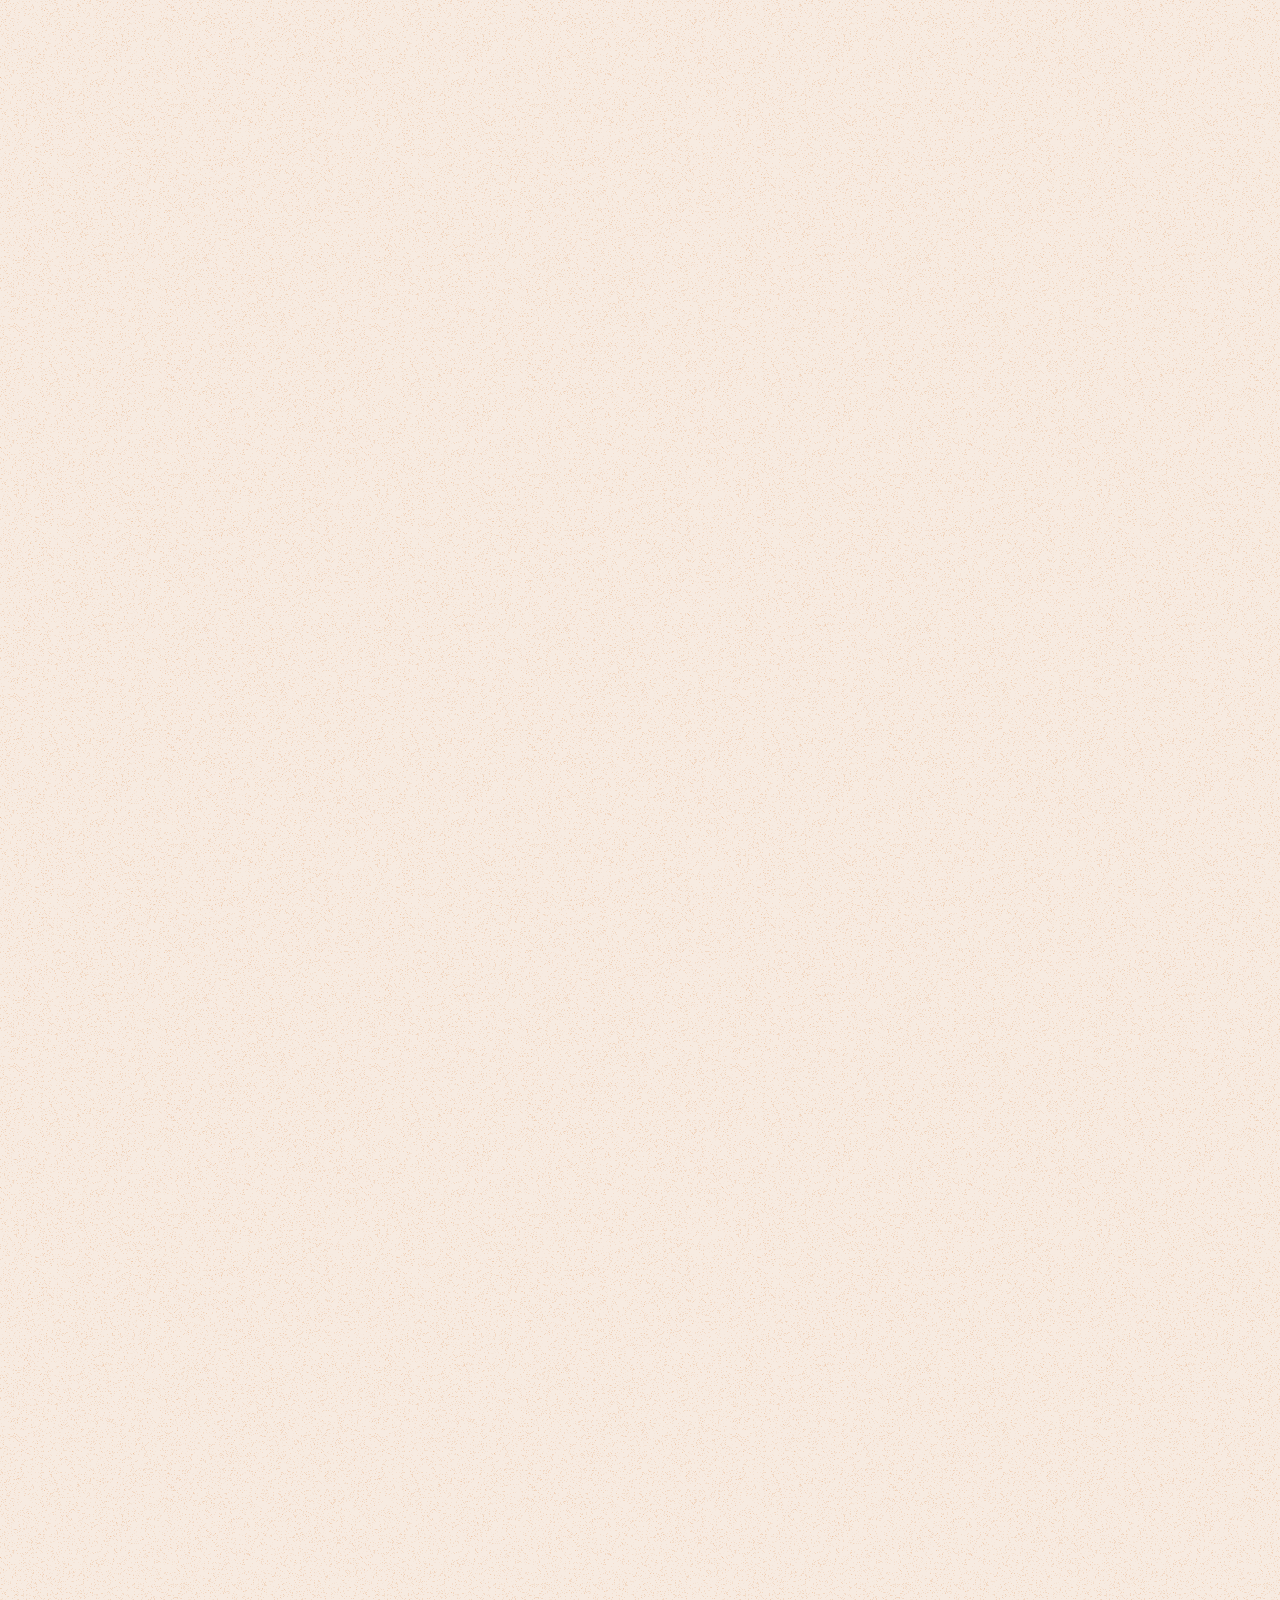
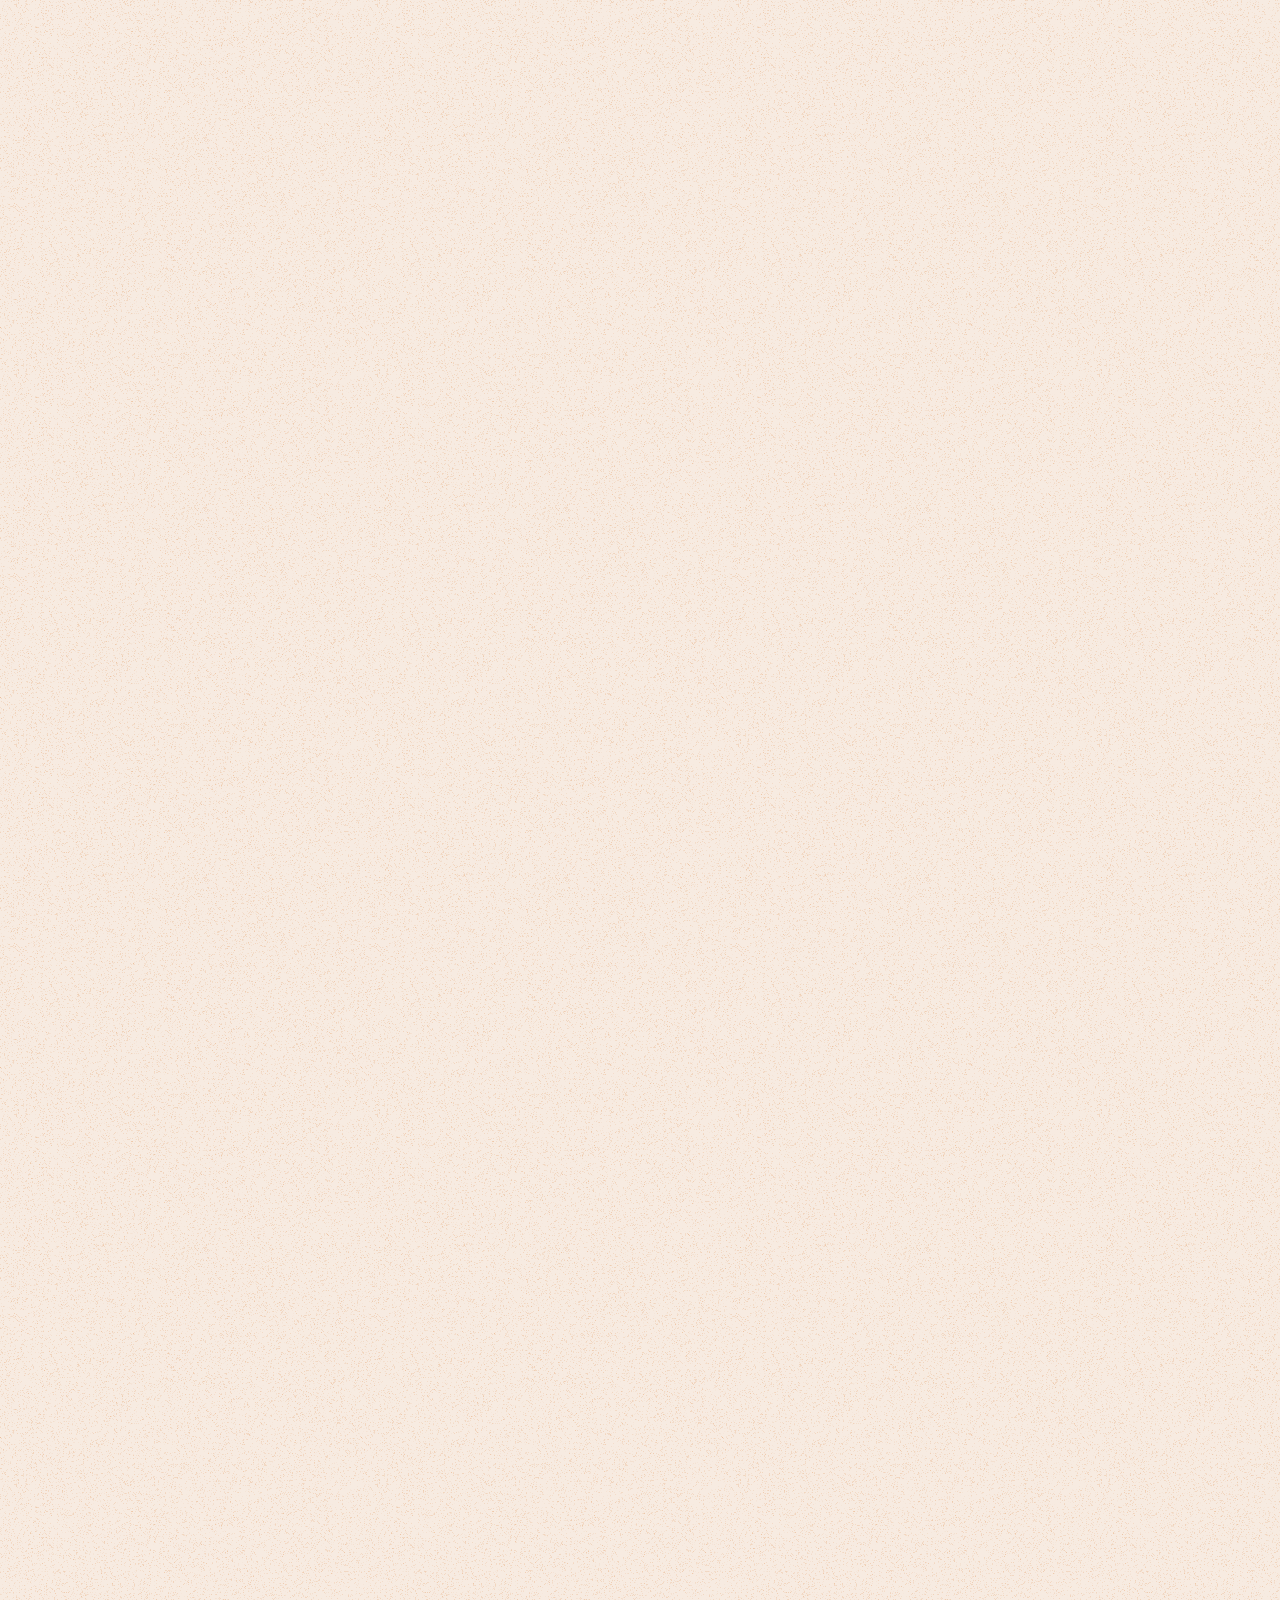
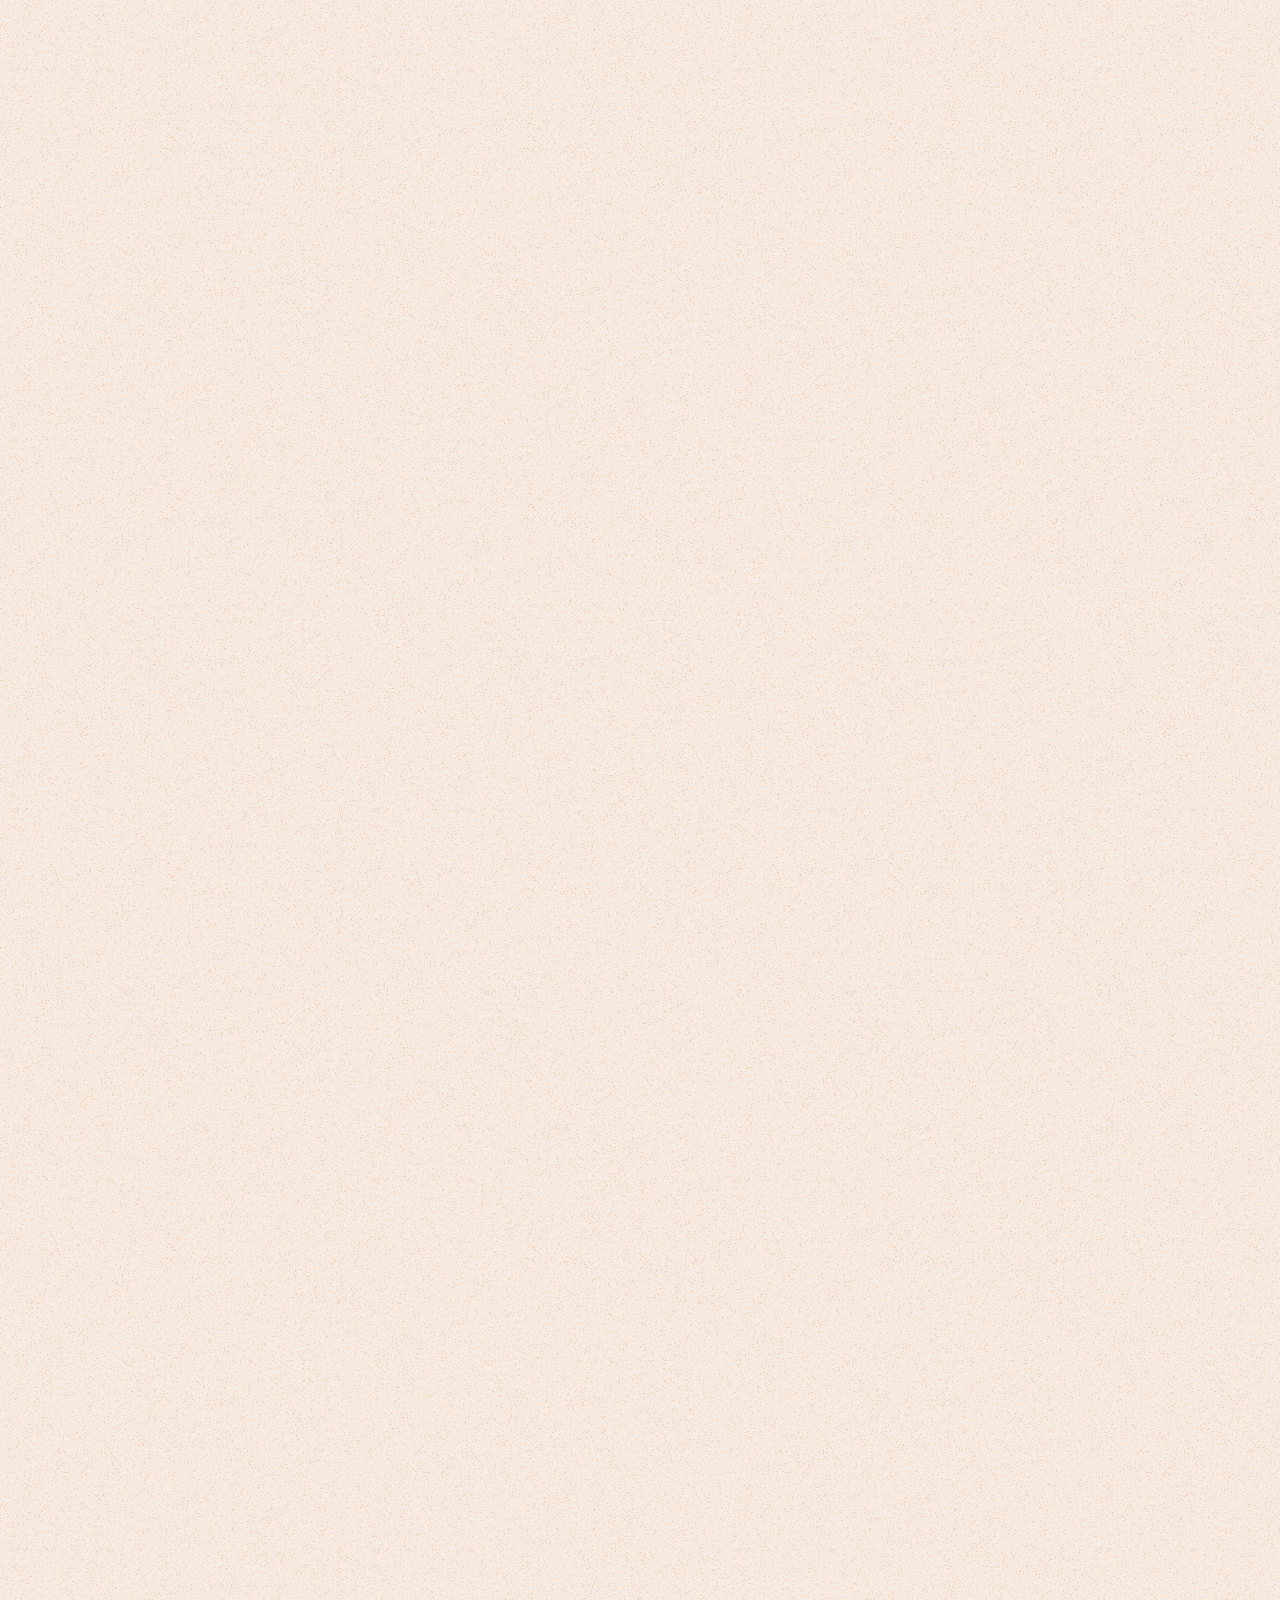
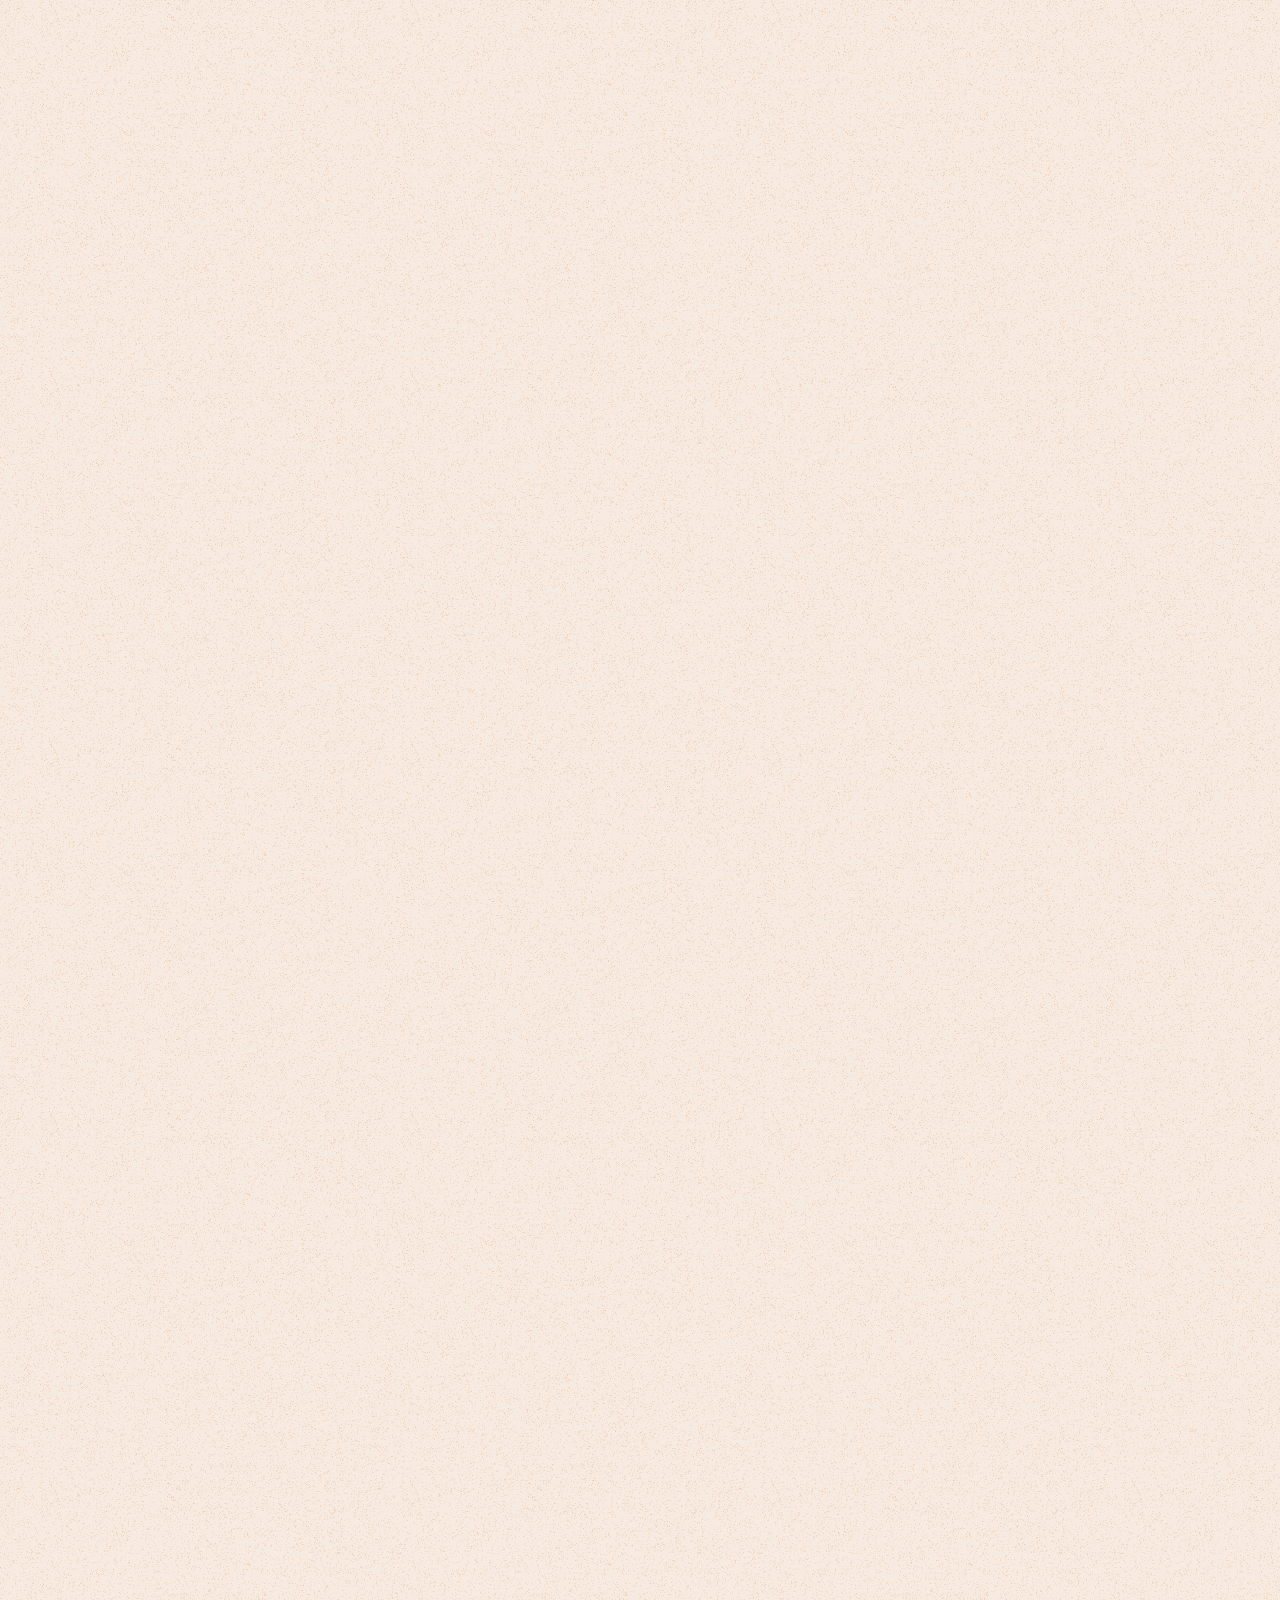
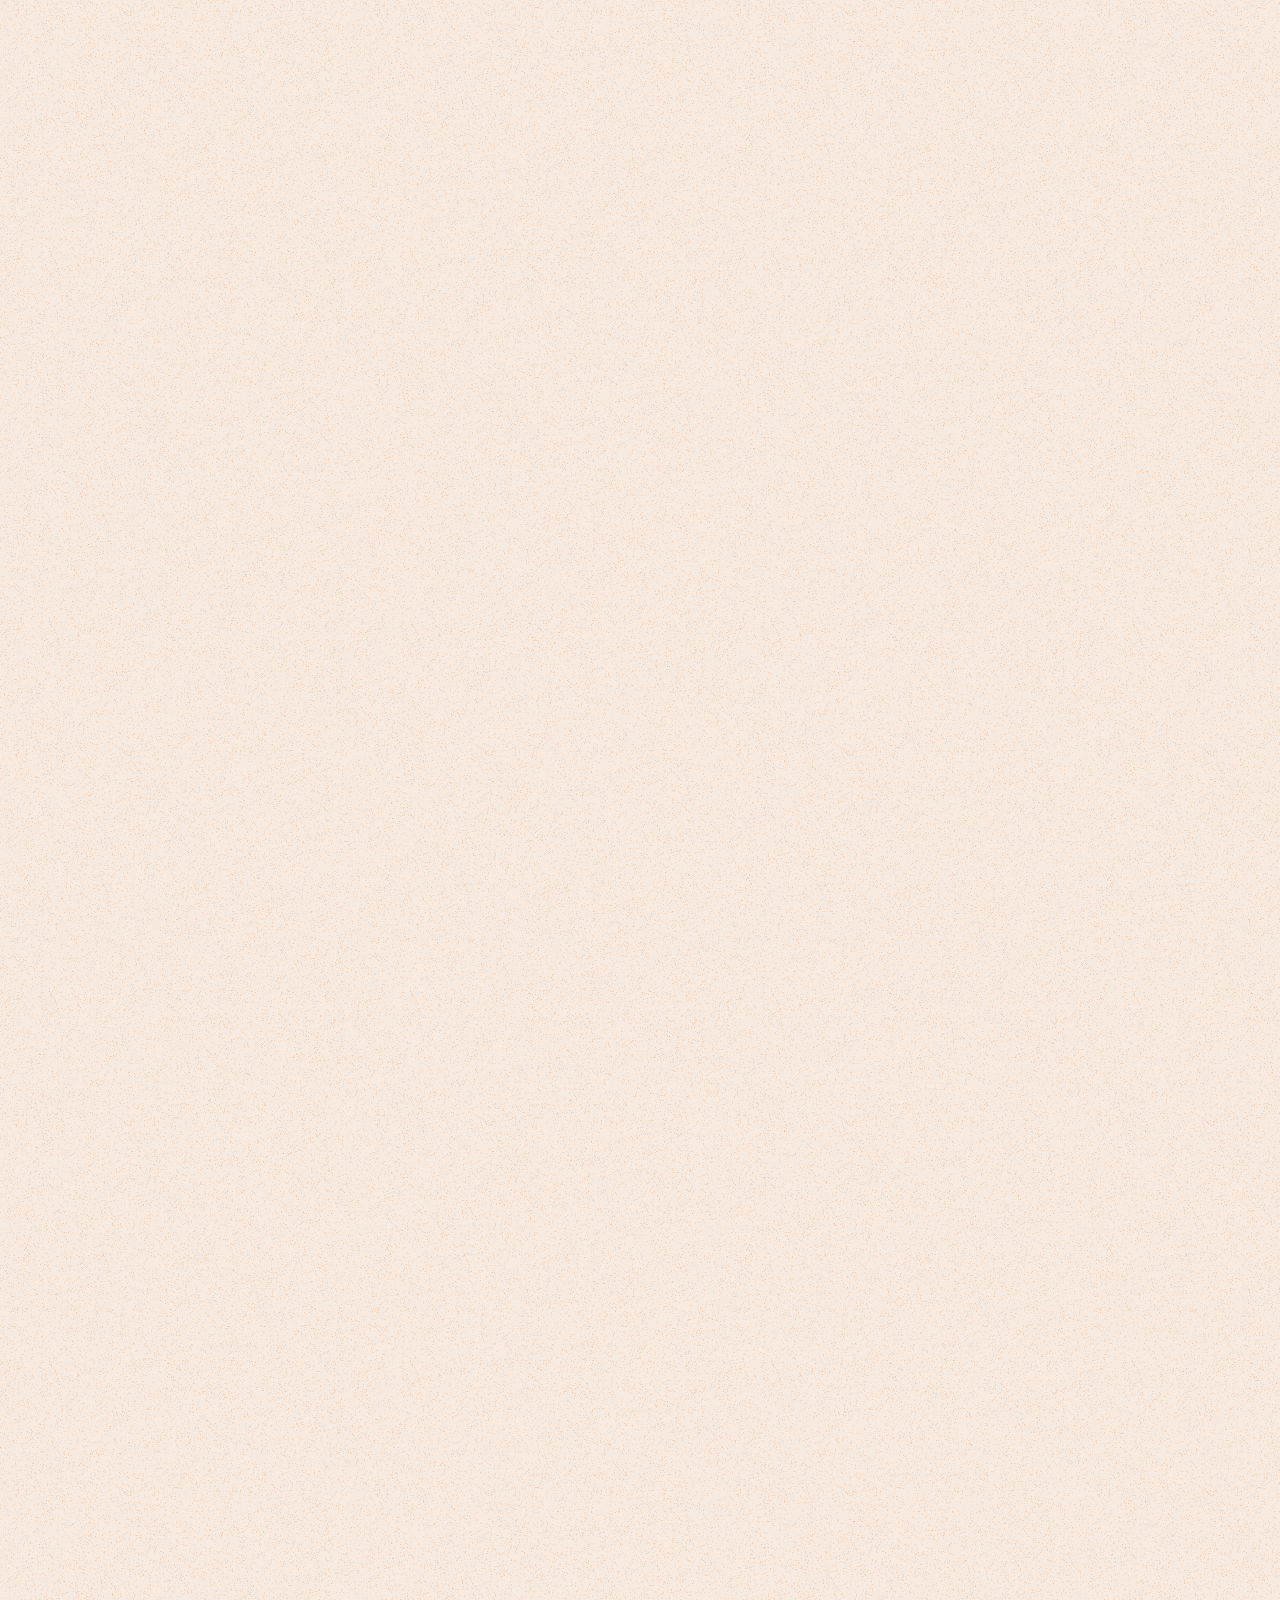
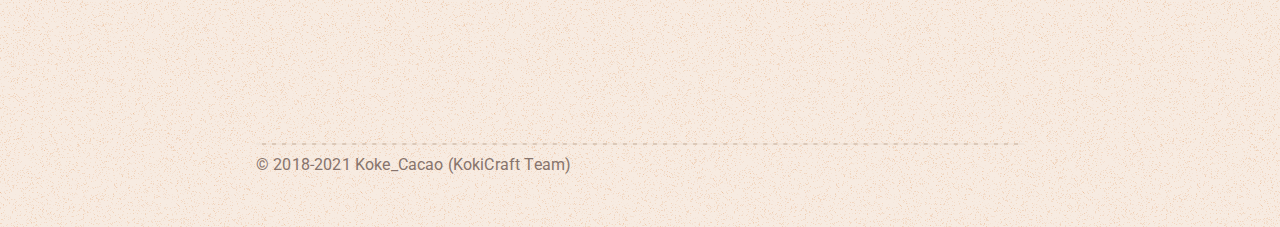
==== commit 8c27467a: ":sparkles: update website" ====
--- a/index.html
+++ b/index.html
@@ -1,7 +1,5 @@
 <html>
-
 <head>
-
   <!--   <section id="fun">
   <div class='container'>
   </style>
@@ -55,24 +53,20 @@
 <body>
   <section id="intro">
     <div class="container">
-
-      <br>
-      <br>
-
+      <br>
+      <br>
       <div align="center">
         <div id="avatar"></div>
-        <br>
-        <h1>Koke_Cacao</h1>
-
-        <p><br>Wanting to know everything, but time is limited &mdash; [2018/07/18] <span class="typing">_</span></p>
+      <br>
+      <h1>Koke_Cacao</h1>
+      <p><br>Wanting to know everything, but time is limited &mdash; [2018/07/18] <span class="typing">_</span></p>
       </div>
 
       <br>
       <br>
       <p>Other Languages: <a href="zh-CN.html" class="link">[简体中文]</a>; <a href="en-US.html" class="link">[English]</a>;
-        <a href="zh-TW.html" class="link">[繁體中文]</a>; <a href="ja-JP.html" class="link">[日本語]</a>; (WARNING: English is
-        the most up-to-date version.)</p>
-      <p>More About Me: <a href="https://resume.chenhanke.me" class="link">[Resume]</a>; <a
+        <a href="zh-TW.html" class="link">[繁體中文]</a>; <a href="ja-JP.html" class="link">[日本語]</a>;</p>
+        <p>More About Me: <a href="https://resume.chenhanke.me" class="link">[Resume]</a>; <a
           href="https://cv.chenhanke.me" class="link">[CV]</a>; <a href="https://art.chenhanke.me" class="link">[Art
           Portfolio]</a>;</p>
       <p>My other websites: <a href="https://ssfs.club" class="link">[RoboticsClub]</a>; <a href="https://art.ssfs.club"
@@ -85,13 +79,11 @@
           <rt>emmmmmmmmm...</rt>
           <rp>）</rp>
         </ruby>: Quantum delay experiment's strange <b>bug</b> <span class="delete"
-          title="Na~ All the bugs in this world are called 'properties'~">properties</span> | Extremely <b>Introvert
-          (INTJ~INTP)</b> existantialist, but <b>talkative</b> with people who share same interests with me | Love
-        <b>Science</b> | A <b>Nerd</b> | <b>Tech Person</b> who love watching <b>anime</b> | Almost never play video
-        games (cuz you know, Linux) | <b>Yan Text</b>٩(❛ᴗ❛⁎) | <code>Sublime Text</code> is the world-best-looking text
-        editor（╯#-皿-)╯~~╧═╧ (still learning the useless <code>Vim</code>) | <code>PyTorch</code> is the best framework
-        in ML | Using <code>Ubuntu</code> as desktop | <b>Occam's razor</b> is the fundemental theory of <b>SCIENCE</b>!
-      </p>
+          title="Na~ All the bugs in this world are called 'properties'~">properties</span> | Somewhat
+        <b>Introvert(INTJ~INTP)</b> existentialist, but <b>talkative</b> with people who share same interests with me | Love <b>Science</b> | A
+        <b>Nerd</b> | <b>Tech Person</b> who love watching anime | Love <b>Minecraft</b> | <b>Yan
+          Text</b>٩(❛ᴗ❛⁎) | <code>VSCode</code> is the best text editor（╯#-皿-)╯~~╧═╧ (after trashing my useless <code>Spacemacs</code>) | <code>Pytorch</code> is the best framework in ML | Using <code>Ubuntu</code> as
+        desktop from 2018 | <b>Occam's razor</b> is the fundamental idea of <b>SCIENCE</b>!</p>
       <br>
       <p>This <code>MeaningOfLife.java</code> file is where all my power came from:</p>
       <div class="code-box">
@@ -122,7 +114,41 @@
           <rt>too long; didn't read</rt>
           <rp>）</rp>SSFS'20 | CMU'2024
         </ruby></h2>
-      SAT1420(ITriedAndWhyDoYouWantToForceEveryBodyToStudyEnglishLiterature?Em?CollegeBoard?)Servicehour371.0GPA3.92/4.00(YahIKnowIFuckedUpButWhoCaresAboutGPA)
+    </div>
+  </section>
+
+  <section id="current">
+    <div class="container fade">
+      <hr class="cut">
+      <h2>Current Project</h2>
+      <h1 align="center">
+        <img src="https://github.kokecacao.me/chenhanke.me/assets/images/deep_vocab.png" alt="Deep Vocab" width="200">
+        <br>
+        <br>Deep Vocab<br>
+      </h1>
+      
+      <h4 align="center">Most Scientific Way for Memorization</h4>
+      
+      <p align="center">
+        <img src="https://api.codemagic.io/apps/611d38a986db0df7ae0505e0/611d38a986db0df7ae0505df/status_badge.svg">
+        <img src="https://img.shields.io/github/v/release/kokecacao/deep_vocab?include_prereleases">
+        <img src="https://img.shields.io/github/last-commit/kokecacao/deep_vocab">
+        <img src="https://img.shields.io/website?down_message=offline&up_message=online&url=https%3A%2F%2Fwww.kokecacao.me">
+      </p>
+      
+      <p align="center">
+        <a href="https://github.com/KokeCacao/deep_vocab/blob/master/README.md">[English]</a>, 
+        <a href="https://github.com/KokeCacao/deep_vocab/blob/master/zh-CN.md">[中文]</a>
+      </p>
+      Deep Vocab is a mobile app that uses Machine Learning algorithm to actively push vocabularies that you about to forget, so that you can efficiently memorize them in your fragmented time.
+
+      <p align="center">
+        <img src="https://github.kokecacao.me/chenhanke.me/assets/images/deep_vocab_01.png" height="400">
+        <img src="https://github.kokecacao.me/chenhanke.me/assets/images/deep_vocab_02.png" height="400">
+        <img src="https://github.kokecacao.me/chenhanke.me/assets/images/deep_vocab_03.png" height="400">
+        <img src="https://github.kokecacao.me/chenhanke.me/assets/images/deep_vocab_04.png" height="400">
+      </p>
+
     </div>
   </section>
 
@@ -131,15 +157,18 @@
       <hr class="cut">
       <h2>0x00 My <ruby class="jp">Skills
           <rp>（</rp>
-          <rt>zhuang bi</rt>
+          <rt>like... you know... in the games</rt>
           <rp>）</rp>
-        </ruby> Point &mdash; Is there a need of redistribution?</h2>
+        </ruby> Point &mdash; No need to redistribute, right?</h2>
 
       <div class="floatbox">
         <section class="one-third">
-          <i class="fa fa-code" aria-hidden="true">| Codings</i>
-          <h3 class="icon-title">Java | Python | Android | SQL | html | css | Lua | Ruby | Laravel | Tensorflow2.0 |
-            Keras | numpy | pandas | sklearn | OpenCV | Linux Ubuntu | Pytorch</h3>
+          <i class="fa fa-code">| Basic Codings</i>
+          <h3 class="icon-title"> Java | Python | C | sml | Dart | Javascript | SQL | Flask | html | css | Github | Tensorflow(Keras) | Flutter(Android/IOS) | OpenCV | Linux(Ubuntu) | Pytorch</h3>
+        </section>
+        <section class="one-third">
+          <i class="fa fa-youtube">| Basic Workflow</i>
+          <h3 class="icon-title"> Unity | Krita | Flash | AfterEffect | Premiere | Audition | C4D | Fusion360 | ZBrush</h3>
         </section>
         <section class="one-third">
           <i class="fa fa-eye" aria-hidden="true">| Computer Vision ML/DL</i>
@@ -157,33 +186,20 @@
             Challenge 13813 Captain</h3>
         </section>
         <section class="one-third">
-          <i class="fa fa-gamepad" aria-hidden="true">| Game Design</i>
-          <h3 class="icon-title">KokiCraft is my first work for game design. It contains creativities about the design
-            of mechanisms of weaponries/gangs/chests...</h3>
-        </section>
-        <section class="one-third">
-          <i class="fa fa-address-card" aria-hidden="true">| UI Design</i>
-          <h3 class="icon-title">Making icons, Web UI Design, Minecraft Inventory UI Design</h3>
-        </section>
-        <section class="one-third">
-          <i class="fa fa-youtube" aria-hidden="true">| Animation Making</i>
-          <h3 class="icon-title">After Effect: <a href="https://www.youtube.com/watch?v=O1ydHoHfzJk&t=1s"
-              class="link">Hunger is not a game</a> | <a href="https://github.com/3b1b/manim" class="link">Manim</a>.
-          </h3>
-        </section>
-        <section class="one-third">
-          <i class="fa fa-paint-brush" aria-hidden="true">| Water Color</i>
-          <h3 class="icon-title">Only when I have time. Damn, they take too long to dry.</h3>
-        </section>
-        <section class="one-third">
-          <i class="fa fa-puzzle-piece" aria-hidden="true">| AI+Art</i>
-          <h3 class="icon-title">I made AIs that can "draw" for me. Using Convolutional Neuron Network to generate my
-            first piece of art (2019) (see my portfolio)</h3>
+          <i class="fa fa-paint-brush">| AI+Art</i>
+          <h3 class="icon-title">Using Computer Vision to make Art. Be an AI artist. <a href="https://art.chenhanke.me" class="link">[Portfolio]</a></h3>
+        </section>
+        <section class="one-third">
+          <i class="fa fa-gamepad">| Game Design</i>
+          <h3 class="icon-title">KokiCraft is my first online game: made GTA mode / weaponries / gangs...</h3>
+        </section>
+        <section class="one-third">
+          <i class="fa fa-address-card">| Tech Art</i>
+          <h3 class="icon-title">3D Shader in Unity, 2D interface, Web UI, Minecraft Inventory UI Design</h3>
         </section>
         <section class="one-third">
           <i class="fa fa-book" aria-hidden="true">| Writing & Book Publishing</i>
-          <h3 class="icon-title">Book “Tell Me What Rain Knows” personal book collection of proses and reflections
-            (2017) | SSFS Writing Center Tutor</h3>
+          <h3 class="icon-title">Book "Tell Me What Rain Knows" personal book collection of proses and reflections (2017) | SSFS Writing Center Tutor</h3>
         </section>
       </div>
 
@@ -193,89 +209,56 @@
   <section id="learning">
     <div class="container fade">
       <hr class="cut">
-      <h2>0x01 Graturated From</h2>
+      <h2>0x01 Gratulate From</h2>
       <ul style="list-style-type:disc">
-        <li>Shenzhen Experimental School</li>
+        <li>Shenzhen Experimental School (2016)</li>
         <li>Udacity's Machine Learning Nanodegree (2017)</li>
-        <li>Stanford Pre-Collegiate Summer Institutes' Artificial Intelegence for Robotics (2018)</li>
-        <li><del>CMU The Robotics Institute's Robotics Feiyue</del> (didn't go)</li>
+        <li>Stanford Pre-Collegiate Summer Institutes' Artificial Intelligence for Robotics (2018)</li>
+        <li><del>CMU The Robotics Institute's Robotics Feiyue</del> didn't go</li>
         <li>Udacity's Deep Learning Nanodegree (2018)</li>
         <li>UIUC's Data Visualization (2019)</li>
         <li>UIUC's Text Retrieval and Search Engines (2020)</li>
         <li>Sandy Spring Friends School (2020)</li>
-        <li>Studying...</li>
+        <li>Studying in Carnegie Mellon University ...</li>
       </ul>
-
-      <section>
-        <h3>Books I read &mdash; Mainly about Quantum Physics and intricate classics</h3>
-        <ul style="list-style-type:none;">
-          <li>来自新世界 From the New World</li>
-          <li>三体 The Three Body Problem(大刘)</li>
-          <li>大设计 Big Design(Stephen Hawking)</li>
-          <li>宇宙简史 The Brief Story of the Universe</li>
-          <li>不可思议的量子世界 The Unbelievable World of Quantumn</li>
-          <li>宇宙的平衡 The Balance of the Universe</li>
-          <li>宇宙的结构 The Structure of the Universe</li>
-          <li>时间之箭 The Arrow of Time</li>
-          <li>Stephen Hawking's Universe</li>
-          <li>时间的形状 The Shape of Time</li>
-          <li>Feiman's Lecture on Physics</li>
-          <li>...</li>
-        </ul>
-      </section>
-    </div>
-  </section>
-
+    </div>
+  </section>
 
   <section id="things">
     <div class="container fade">
       <hr class="cut">
-      <h2>0x02 My Achievements &mdash; Always making changes until I die</h2>
+      <h2>0x02 My Achievements &mdash; Always making changes while I am alive</h2>
       <div class="floatbox">
         <section class="one-third">
-          <i class="fa fa-square" aria-hidden="true"> KokiCraft</i>
-          <h3 class="icon-title">A well-known Minecraft Server(GTA/MiniGame)'s Owner | Programmer | SQL Manager |
-            Designer | Administrator (2014-2017) | Defended against 50+ DDoS attacks / month | 344,941 players, $3500+
-            profit | $500/month profit when open donation.</h3>
-        </section>
-        <section class="one-third">
-          <i class="fa fa-square" aria-hidden="true"> Google Code-in</i>
-          <h3 class="icon-title">Terasology's open-source game development (2016) | Using Natural Language Processing to
-            separate Chinese Characters (2017)</h3>
+          <i class="fa fa-square"> KokiCraft</i>
+          <h3 class="icon-title">A well-known Minecraft Server(GTA/MiniGame)'s Owner | Programmer | Writer | Designer | Administrator | Defended against 50+ DDoS attacks / month | 344,941 players, $3500+
+            profit | $500/month profit when open donation. (<a href="https://www.youtube.com/watch?v=PhJq5YnzfUo" class="link">[Video]</a>) (2014-2017)</h3>
+        </section>
+        <section class="one-third">
+          <i class="fa fa-square"> Kaggle Expert</i>
+          <h3 class="icon-title">Histopathologic Cancer Detection: solo world-1st on public leaderboard | Won <a href="https://www.kaggle.com/kokecacao" class="link">Kaggle</a>-Expert title as high school student | Various ranks on other competitions (2018-2020)</h3>
         </section>
         <section class="one-third">
           <i class="fa fa-square" aria-hidden="true"> SSFS Robotics Captain</i>
-          <h3 class="icon-title">FIRST Tech Challenge 13813 Judge's Award (2018) | 1st in Local, Maryland championship
-            (2019) | 10% school population | Donations from SSFS, Kuka, Leidos, NAEC.</h3>
-        </section>
-        <section class="one-third">
-          <i class="fa fa-square" aria-hidden="true"> Kaggler Expert</i>
-          <h3 class="icon-title">See my <a href="https://www.kaggle.com/kokecacao" class="link">Kaggle</a> page
-            (2018-2020)</h3>
-        </section>
-        <section class="one-third">
-          <i class="fa fa-square" aria-hidden="true"> Capstone Honor</i>
-          <h3 class="icon-title">SSFS Senior Project, graduated with Capstone Honor</h3>
-        </section>
-        <section class="one-third">
-          <i class="fa fa-square" aria-hidden="true"> CV for Qubo R@M</i>
-          <h3 class="icon-title">Helped Robotics at Maryland (UMD Robotics) for their underwater robot - Qubo's robotics
-            vision: extract heat maps based on the pixel probability of an object in the video. (2019)</h3>
+          <h3 class="icon-title">FIRST Tech Challenge 13813 Judge's Award (2018) | 1st in Local, Maryland championship (2019) | 10% school population | Donations from SSFS, Kuka, Leidos, NAEC.</h3>
         </section>
         <section>
           <h3>Other:</h3>
           <ul style="list-style-type:none;">
+            <li>CV for Qubo R@M: Helped UMD Robotics for their underwater robot Qubo's robotics vision (2020)</li>
+            <li>Discover Stanford Web-Vulnerability: SQL injection (2018)</li>
+            <li>Nigeria Business Partnership Special Project Chair (2017-2020)</li>
+            <li>Terasology: Open-source game dev (2017-2018)</li>
+            <li>Capstone Honor: SSFS Senior Project, graduated with Capstone Honor (2020)</li>
+            <li>Weibo Linguistic Analysis for Wuhan Coronavirus Outbreak. (2019)</li>
             <li>Investigating into Chaos Theory using python simulations. (2019)</li>
-            <li>Linguistic Analysis for Wuhan Coronavirus Outbreak. (2019)</li>
-            <li>Created a Chaos Theme song based on the bifurcation logistic graph. (2019)</li>
-            <li>Representing the school to participate Science Bowl Competition (2019)</li>
             <li>Kerbel Space Program (Rocket Design & Launching) (2019)</li>
             <li>Genetic Algorithm for Chemistry 14 Bottle Problem (2018)</li>
-            <li>Nigeria Business Partnership Special Project Chair (2017-2020)</li>
             <li>Created SSFS ArtClub: The only student-based club in Middle School (2015)</li>
             <li>Developed Koki.lua: Onmyouji hacking script (2016)</li>
             <li>Competed in China Cup International Regatta (CCIR) (2015)</li>
             <li>Developed Fucking Copy: Flash drive copying software (2013)</li>
+            <li>...</li>
           </ul>
         </section>
       </div>
@@ -325,38 +308,60 @@
         </section>
         <section class="one-third">
           <i class="fa fa-github" aria-hidden="true"> <a href="https://github.com/KokeCacao/RedStoneTorch"
-              class="link">RedStoneTorch v1</a></i>
+              class="link">RedStoneTorch v2</a></i>
           <h3 class="icon-title">The Machine Learning Library I build for winning Kaggle competitions. It is designed to
             be malleable and can be used to deal with any Machine Learning problem efficiently. I used it in TGS and HPA
-            competitions. Because I am currently compete in those competitions, this softwere have not been opensourced
-            by me. (2018)</h3>
-        </section>
-        <section class="one-third">
-          <i class="fa fa-github" aria-hidden="true"> <a href="https://github.com/KokeCacao/RedStoneTorch"
-              class="link">RedStoneTorch v2</a></i>
-          <h3 class="icon-title">Improving from v1, I generalized the ML tool to more tasks like the Qubo dataset and
+            competitions. Improving from v1, I generalized the ML tool to more tasks like the Qubo dataset and
             Histopathologic Cancer Detection. (2019)</h3>
         </section>
       </div>
     </div>
   </section>
 
+  <section id="anime">
+    <div class="container fade">
+      <hr class="cut">
+      <h2>0x04 Anime &mdash; The Bibles of Anime</h2>
+      <ul style="list-style-type:disc">
+        <li>...</li>
+      </ul>
+      <br>
+
+      <section id="book">
+        <h3>Books I read &mdash; Mainly about Quantum Physics and intricate classics</h3>
+        <ul style="list-style-type:none;">
+          <li>From the New World</li>
+          <li>The Three Body Problem(大刘)</li>
+          <li>Big Design(Stephen Hawking)</li>
+          <li>The Brief Story of the Universe</li>
+          <li>The Unbelievable World of Quantum</li>
+          <li>The Balance of the Universe</li>
+          <li>The Structure of the Universe</li>
+          <li>The Arrow of Time</li>
+          <li>Stephen Hawking's Universe</li>
+          <li>The Shape of Time</li>
+          <li>Feynman's Lecture on Physics</li>
+          <li>...</li>
+        </ul>
+      </section>
+    </div>
+  </section>
 
   <section id="friends">
     <div class="container fade">
       <hr class="cut">
-      <h2>0x04 My Friends &mdash; Hug</h2>
+      <h2>0x05 My Friends &mdash; Hug</h2>
       <ul style="list-style-type:disc">
         <li>@HurryPeng(PP): Can do both C and Java, but is drowning in the seas of exams (ง •̀_•́)ง頑張るよ</li>
         <li>@wqreer: Mad-Back-Tech-Machinist; friends with great people. Studying VR</li>
         <li>@billbafare: Self-studying ML with me, dragging me to Kaggle... In Wakeforest, running labs with a ML
           professor.</li>
         <li>@Jingcheng_Yang: Steam map maker</li>
-        <li>@Francis(Bob) Wang: Highschool Student who is also interested in ML, and who has a Finance Team.</li>
-        <li>@Alexander Liao: TGS salt 5th place, who inspired me, giving me a lot of great ML ideas. Currently at CMU.
-        </li>
+        <li>@Francis(Bob) Wang: Highschool Student (at that) who is also interested in ML, and who has a Finance Team.</li>
+        <li>@Alexander Liao: TGS salt 5th place, who inspired me, giving me a lot of great ML ideas.</li>
         <li>@Feilian: The leader of Team 9801 of FTC. Currently at Georgia Tech.</li>
-        <li>@Mingzhou Han (小火车): Good at SQL stuff and 3D modeling. Best body at SSFS.</li>
+        <li>@Mingzhou Han: Good at SQL stuff and 3D modeling. Best body at SSFS.</li>
+        <li>@Duna: Awesome roommate in CMU who enjoys robots.</li>
         <li>...</li>
       </ul>
       <br>
@@ -380,7 +385,7 @@
   <section id="links">
     <div class="container fade">
       <hr class="cut">
-      <h2>0x05 Global Deployment &mdash; Sounds big, but it means social-network</h2>
+      <h2>0x06 Global Deployment &mdash; Sounds big, but it means social-network</h2>
 
       <div class="floatbox">
         <ul style="list-style-type:none;">
@@ -392,10 +397,8 @@
 
         <ul style="list-style-type:none;">
           <li><a href="https://space.bilibili.com/1814164" class="link">[Bilibili]</a></li>
-          <!-- <li><a href="https://blog.chenhanke.me" class="link">[Weibo]</a></li> -->
           <li><a href="https://twitter.com/Koke_Cacao" class="link">[Twitter]</a></li>
           <li><a href="#" onClick="alert('微信号: Koke_Cacao')" class="link">[WeChat]</a></li>
-          <!-- <li><a href="https://blog.chenhanke.me" class="link">[Instagram]</a></li> -->
           <li><a href="mailto:i@kokecacao.me" class="link">[Email]</a></li>
         </ul>
 
@@ -408,6 +411,9 @@
 
   <section id="calendar">
     <div class="container fade">
+      <hr class="cut">
+      <h2>0x07 Calendar &mdash; Busy...</h2>
+
       <iframe src="https://calendar.google.com/calendar/embed?src=su.chen.hanke%40gmail.com&ctz=America%2FNew_York" style="border: 0" width=100% height="600" frameborder="0" scrolling="no"></iframe>
     </div>
   </section>
@@ -415,11 +421,9 @@
   <section id="footnote">
     <div class="container">
       <hr class="title">
-      © 2018-2020 Koke_Cacao (KokiCraft Team)
-    </div>
-  </section>
-
-
+      © 2018-2021 Koke_Cacao (KokiCraft Team)
+    </div>
+  </section>
 
 </body>
 
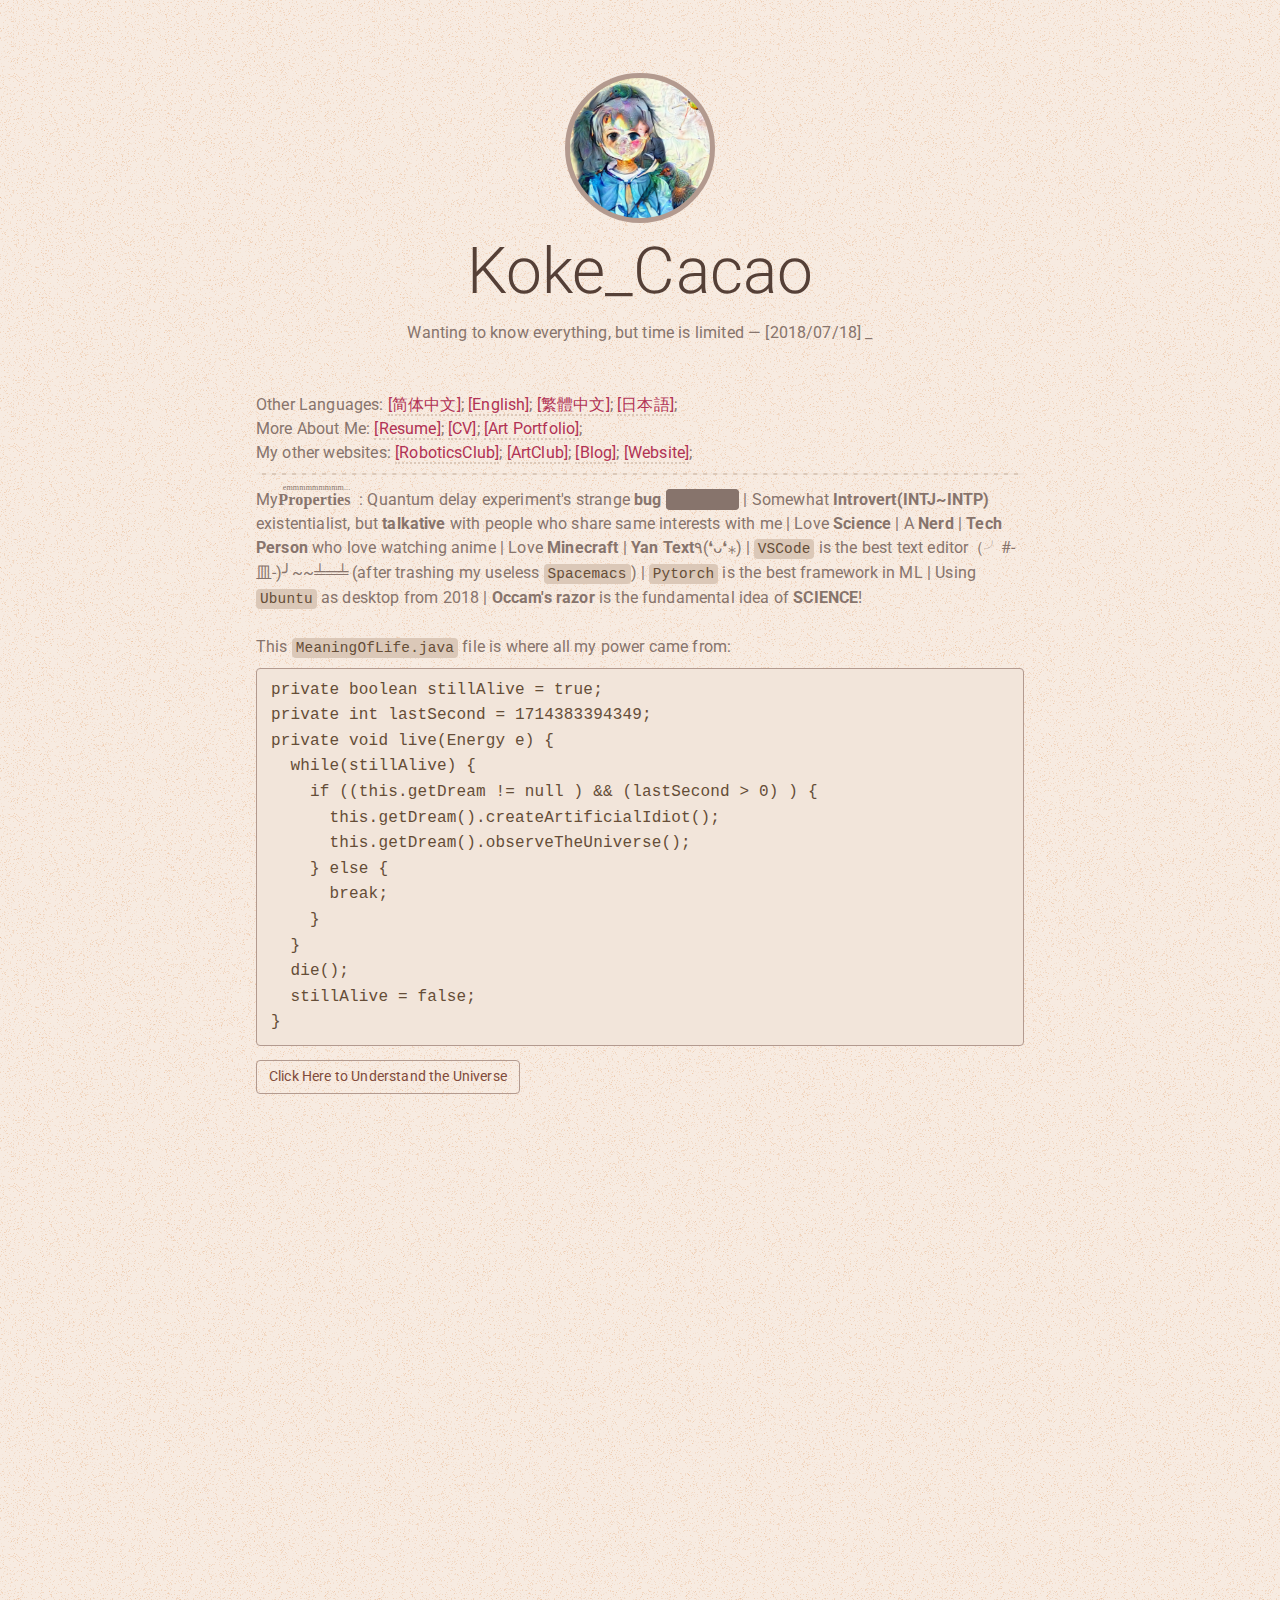
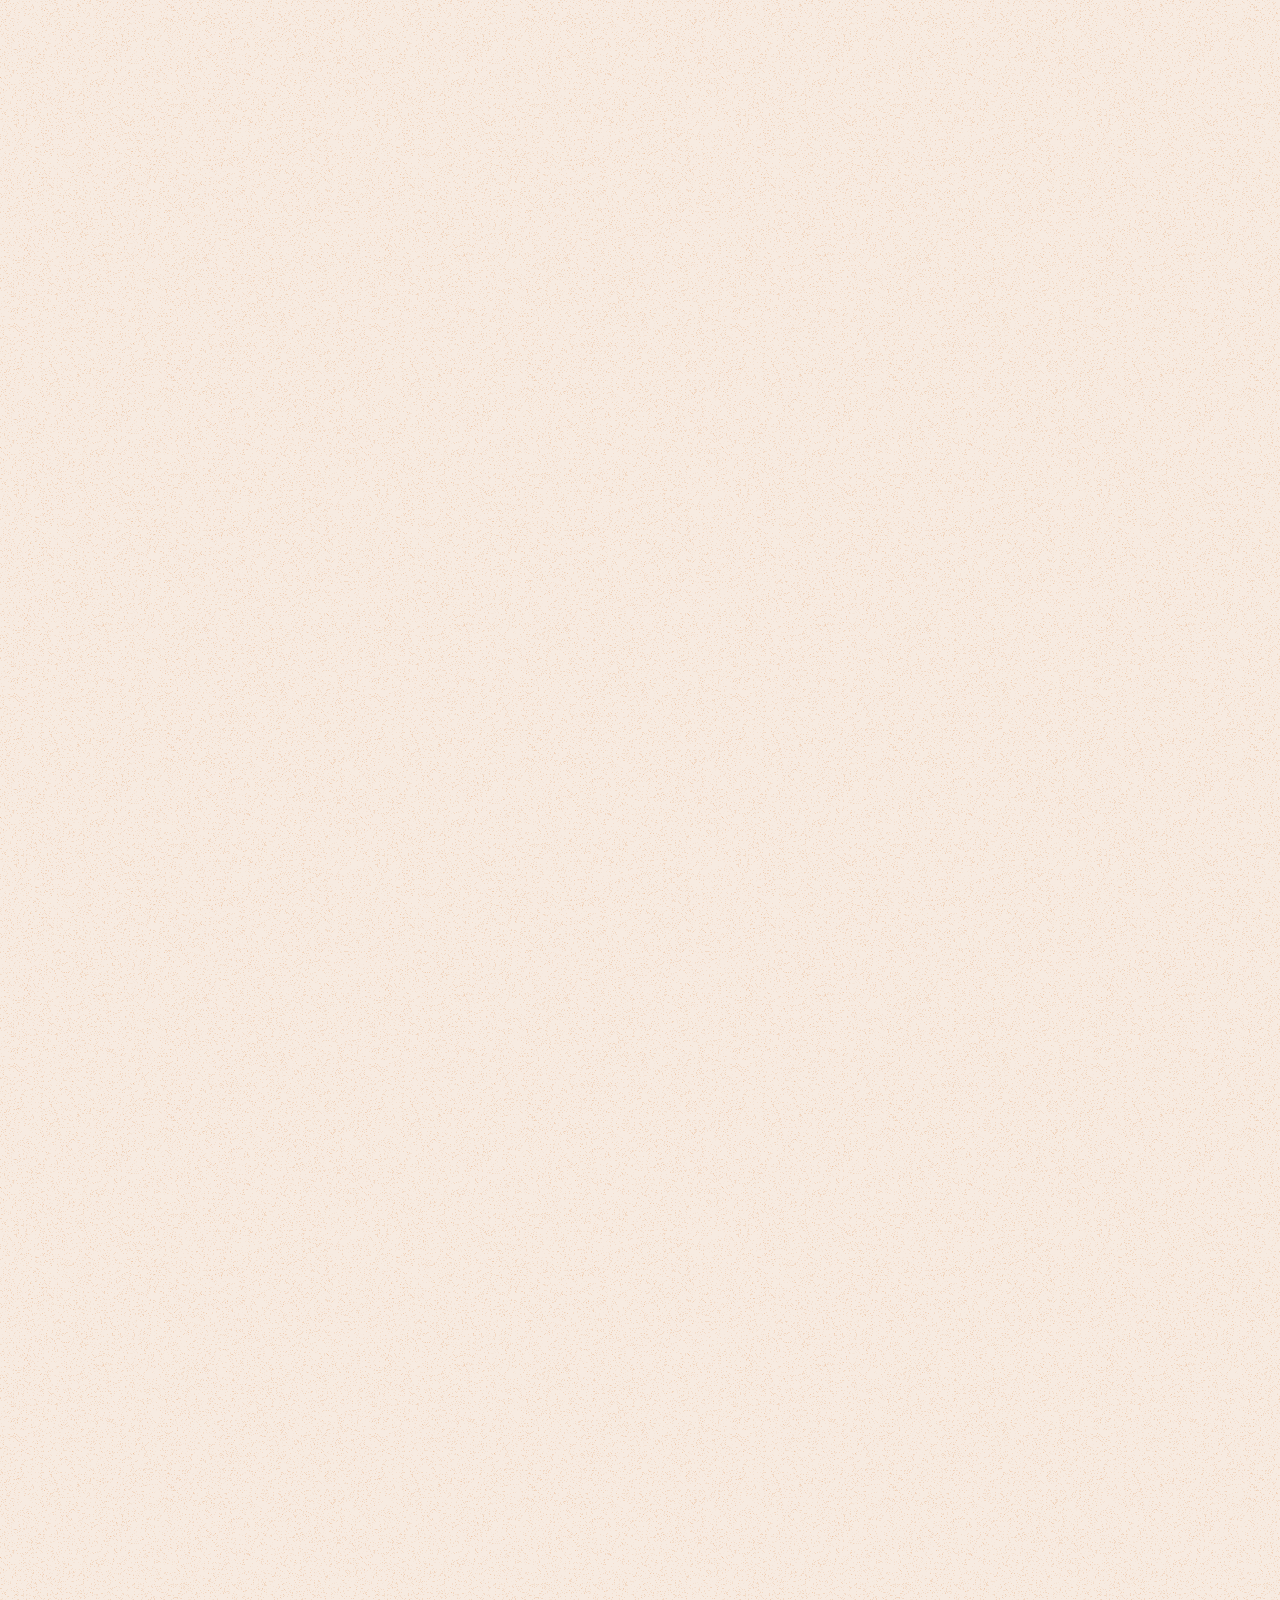
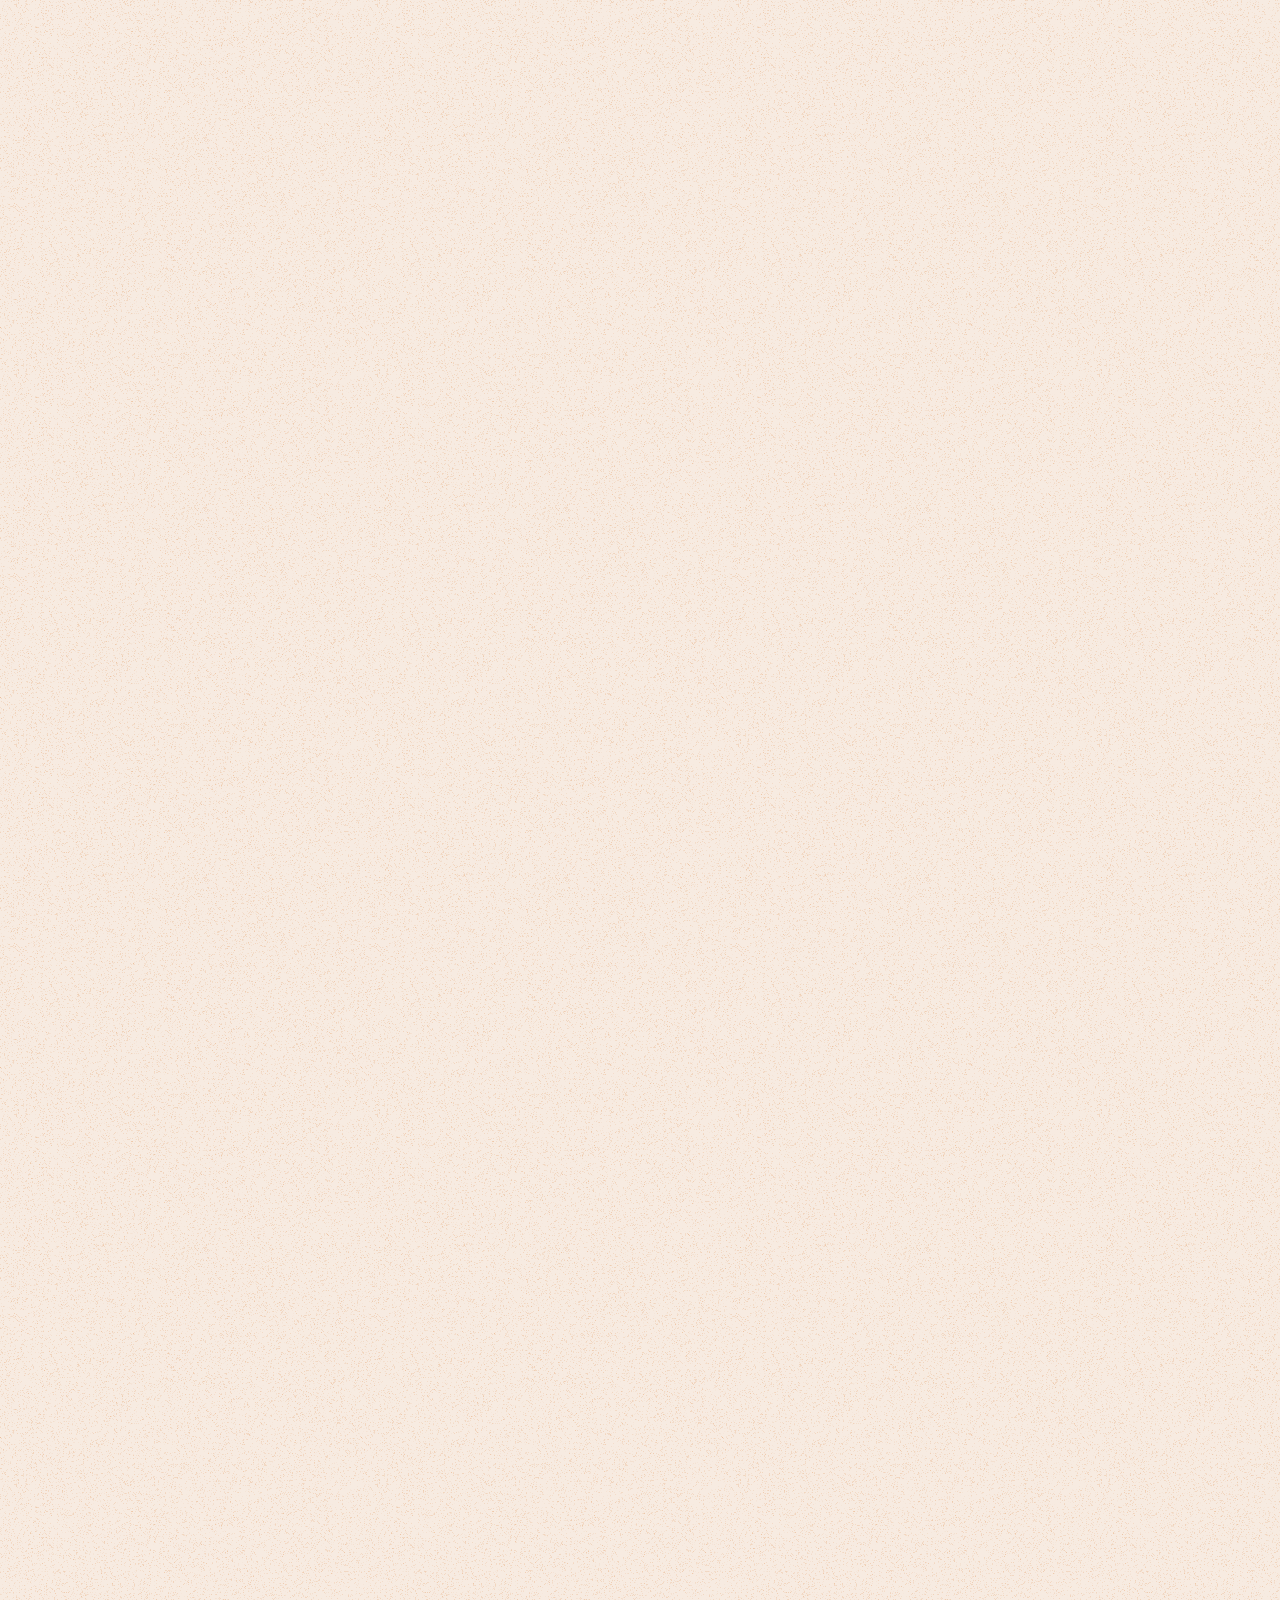
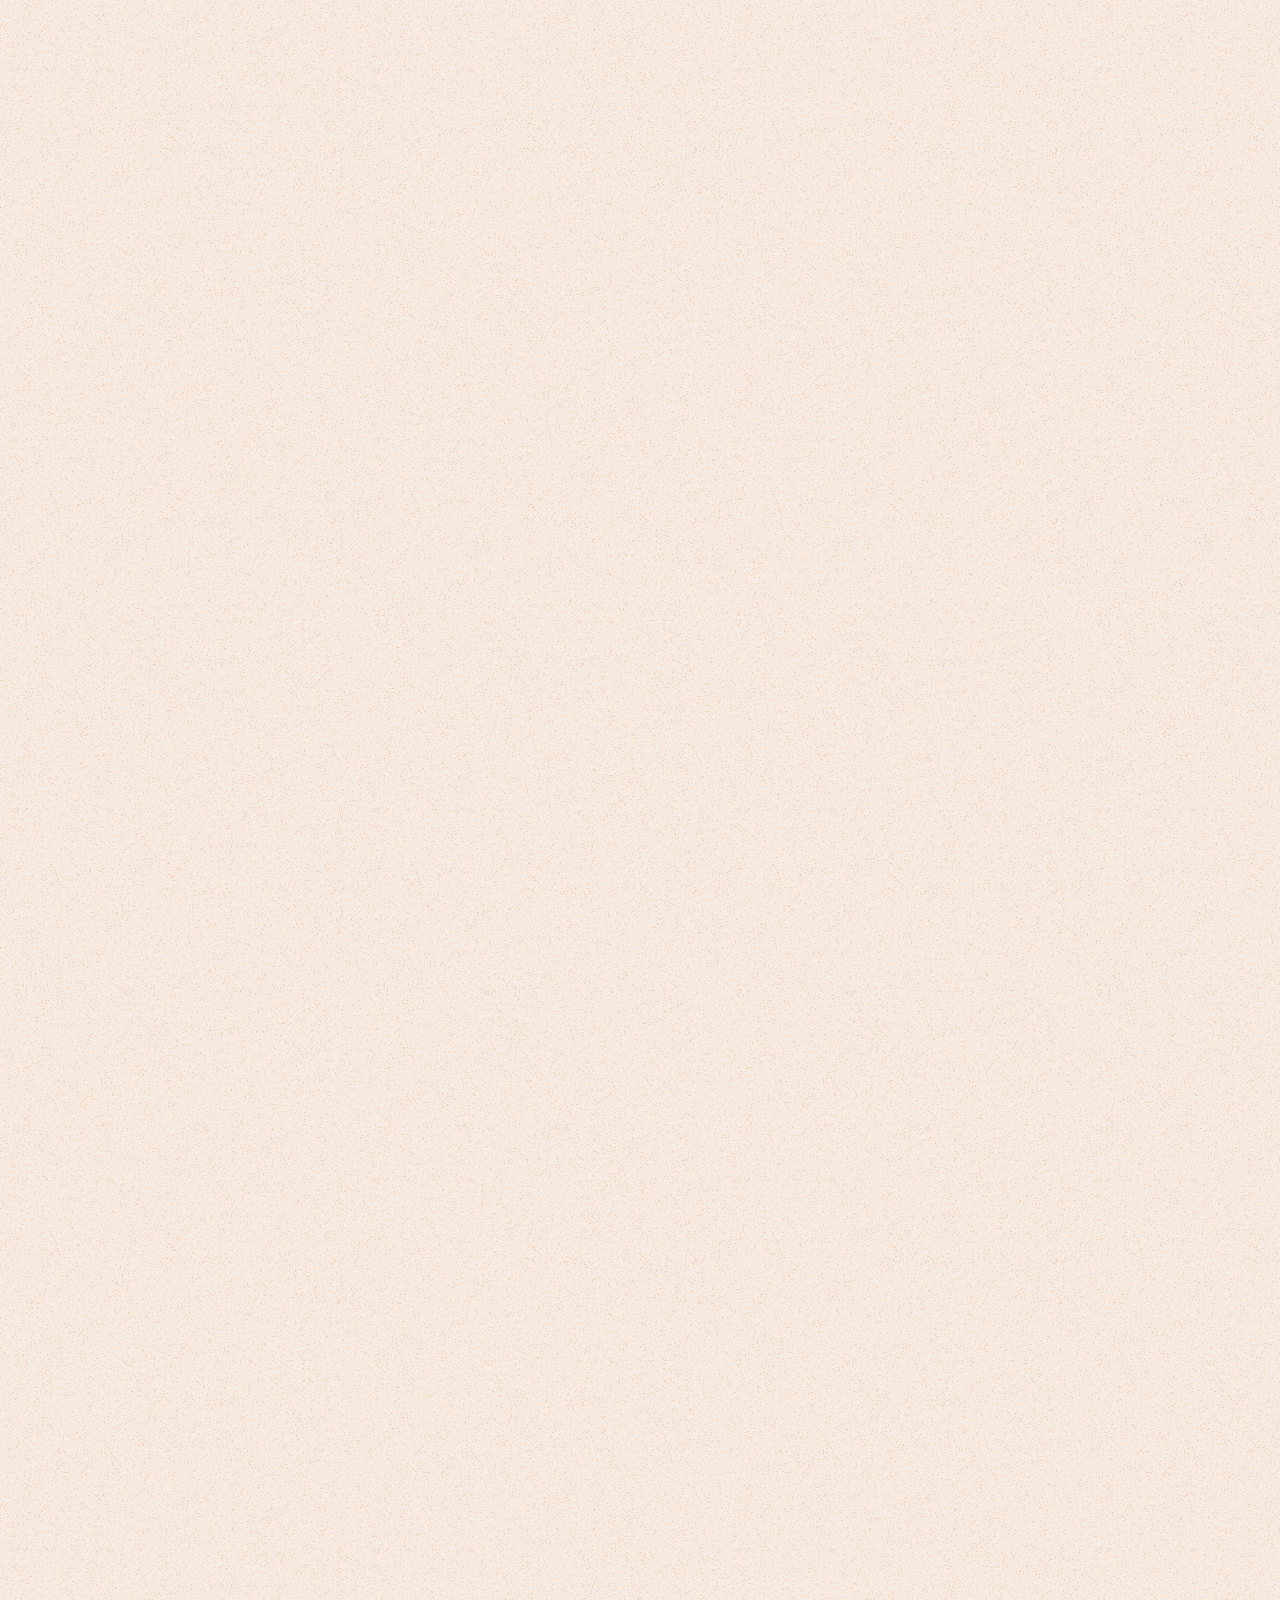
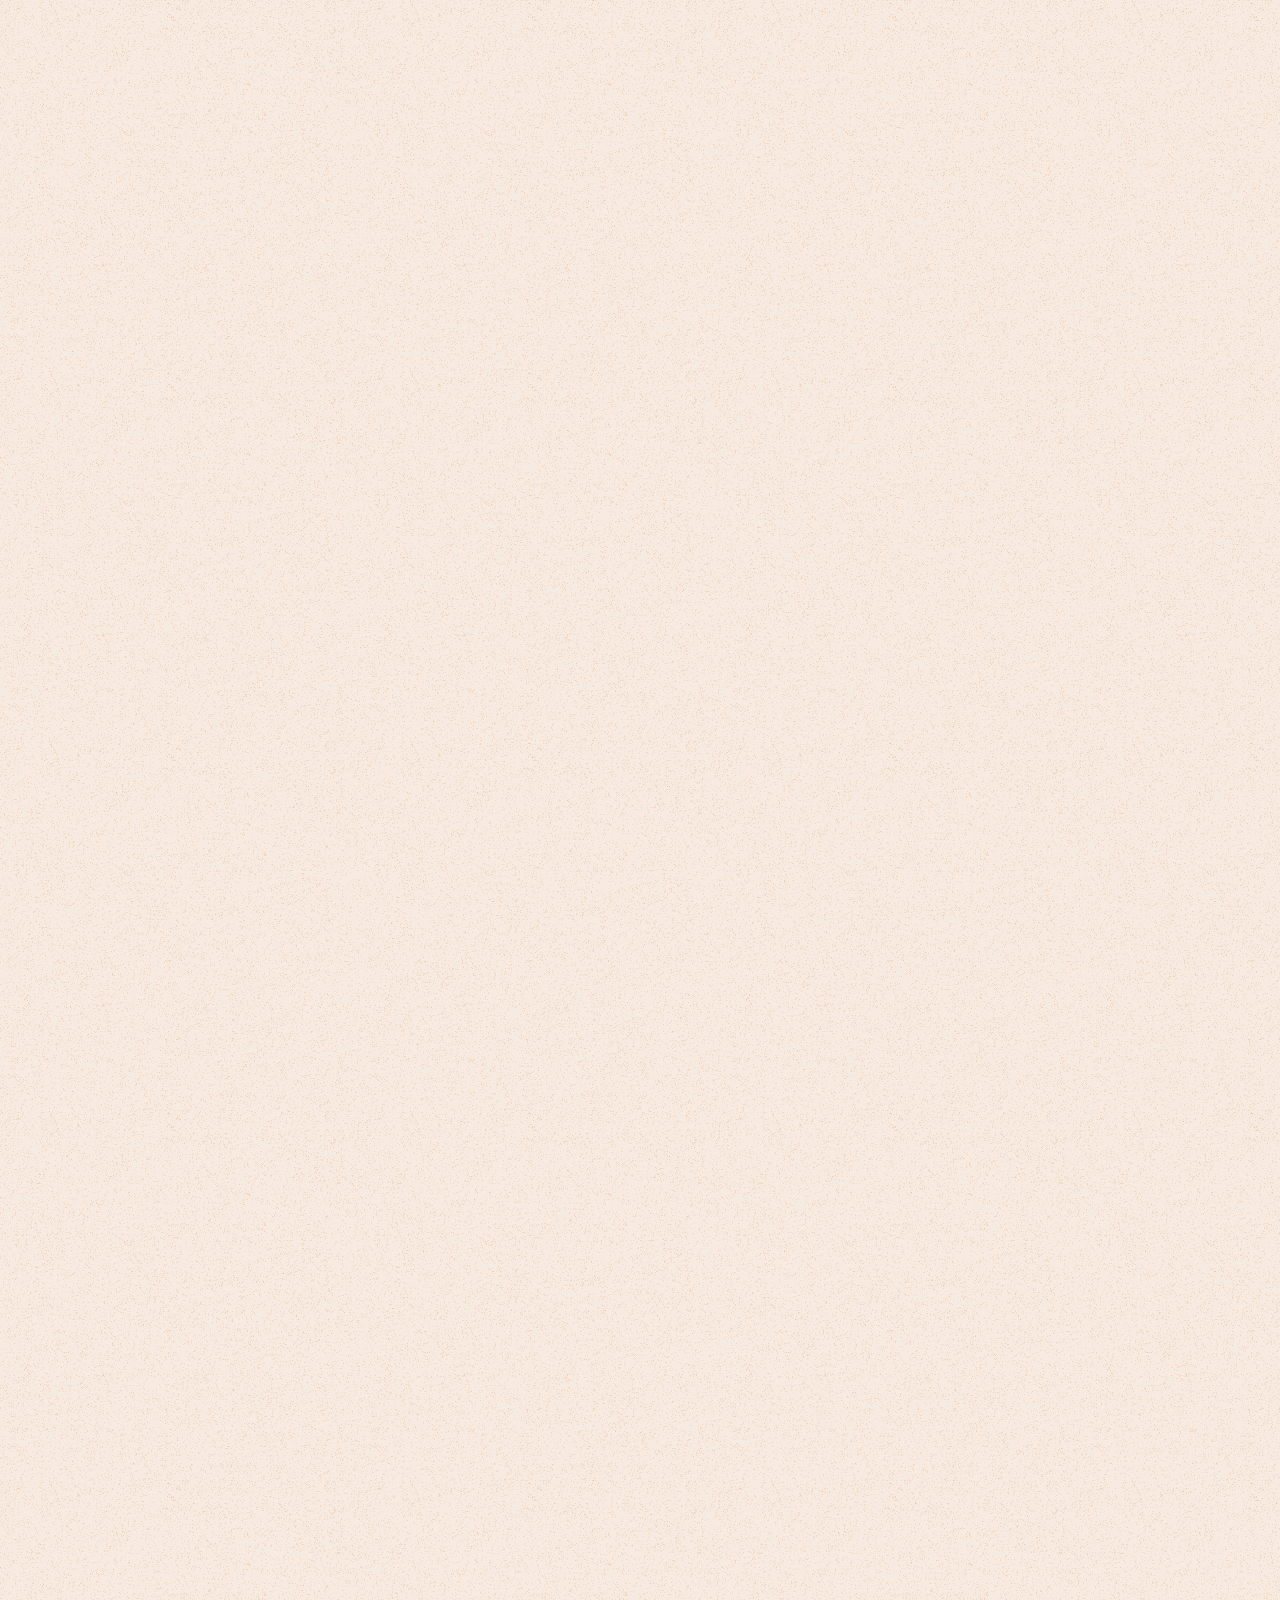
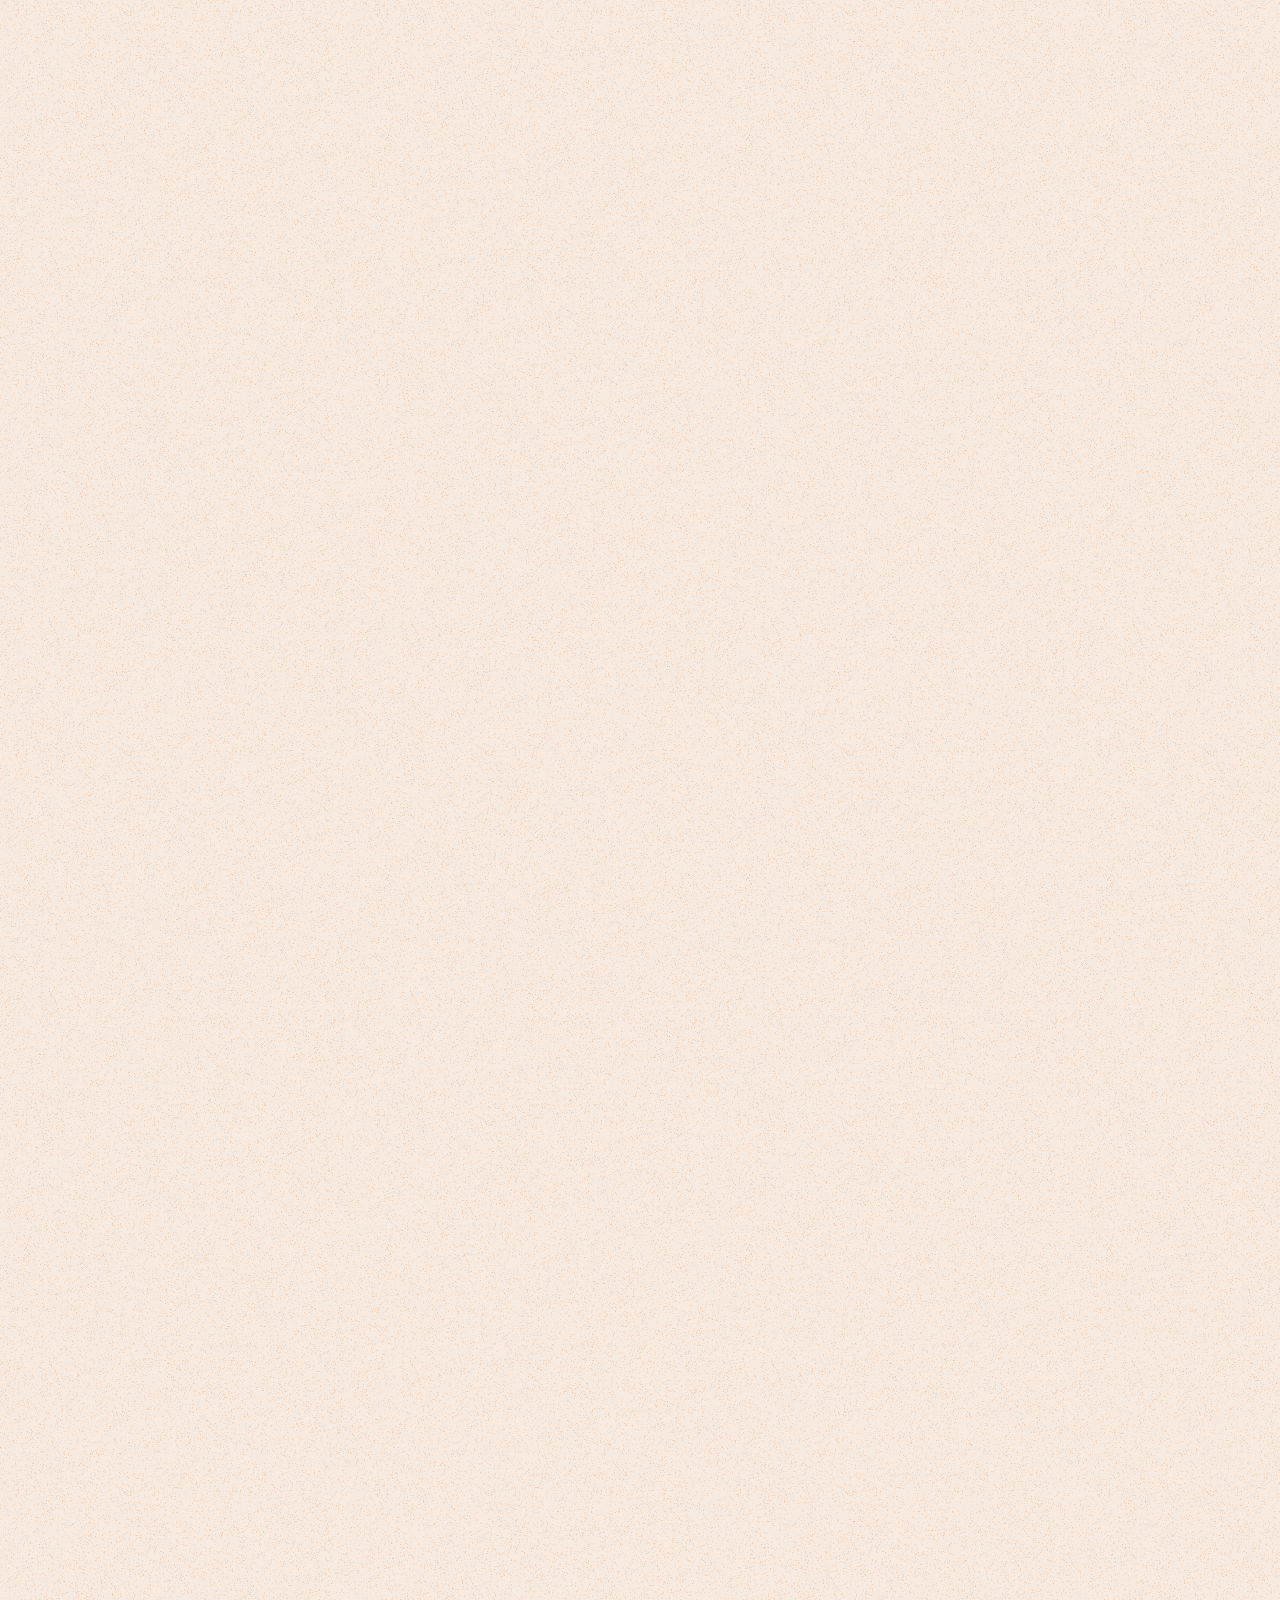
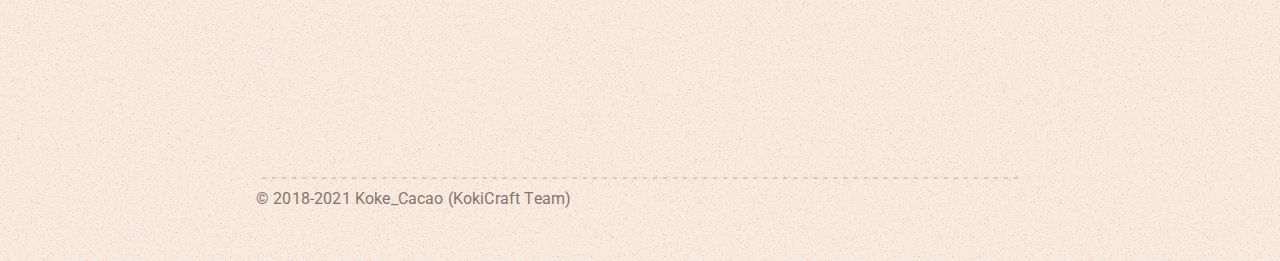
==== commit 793d46a7: ":sparkles: add calendar invite" ====
--- a/index.html
+++ b/index.html
@@ -414,6 +414,7 @@
       <hr class="cut">
       <h2>0x07 Calendar &mdash; Busy...</h2>
 
+      <a href="https://calendly.com/koke_cacao" class="btn">Talk With Me In Spare Time!</a>
       <iframe src="https://calendar.google.com/calendar/embed?src=su.chen.hanke%40gmail.com&ctz=America%2FNew_York" style="border: 0" width=100% height="600" frameborder="0" scrolling="no"></iframe>
     </div>
   </section>
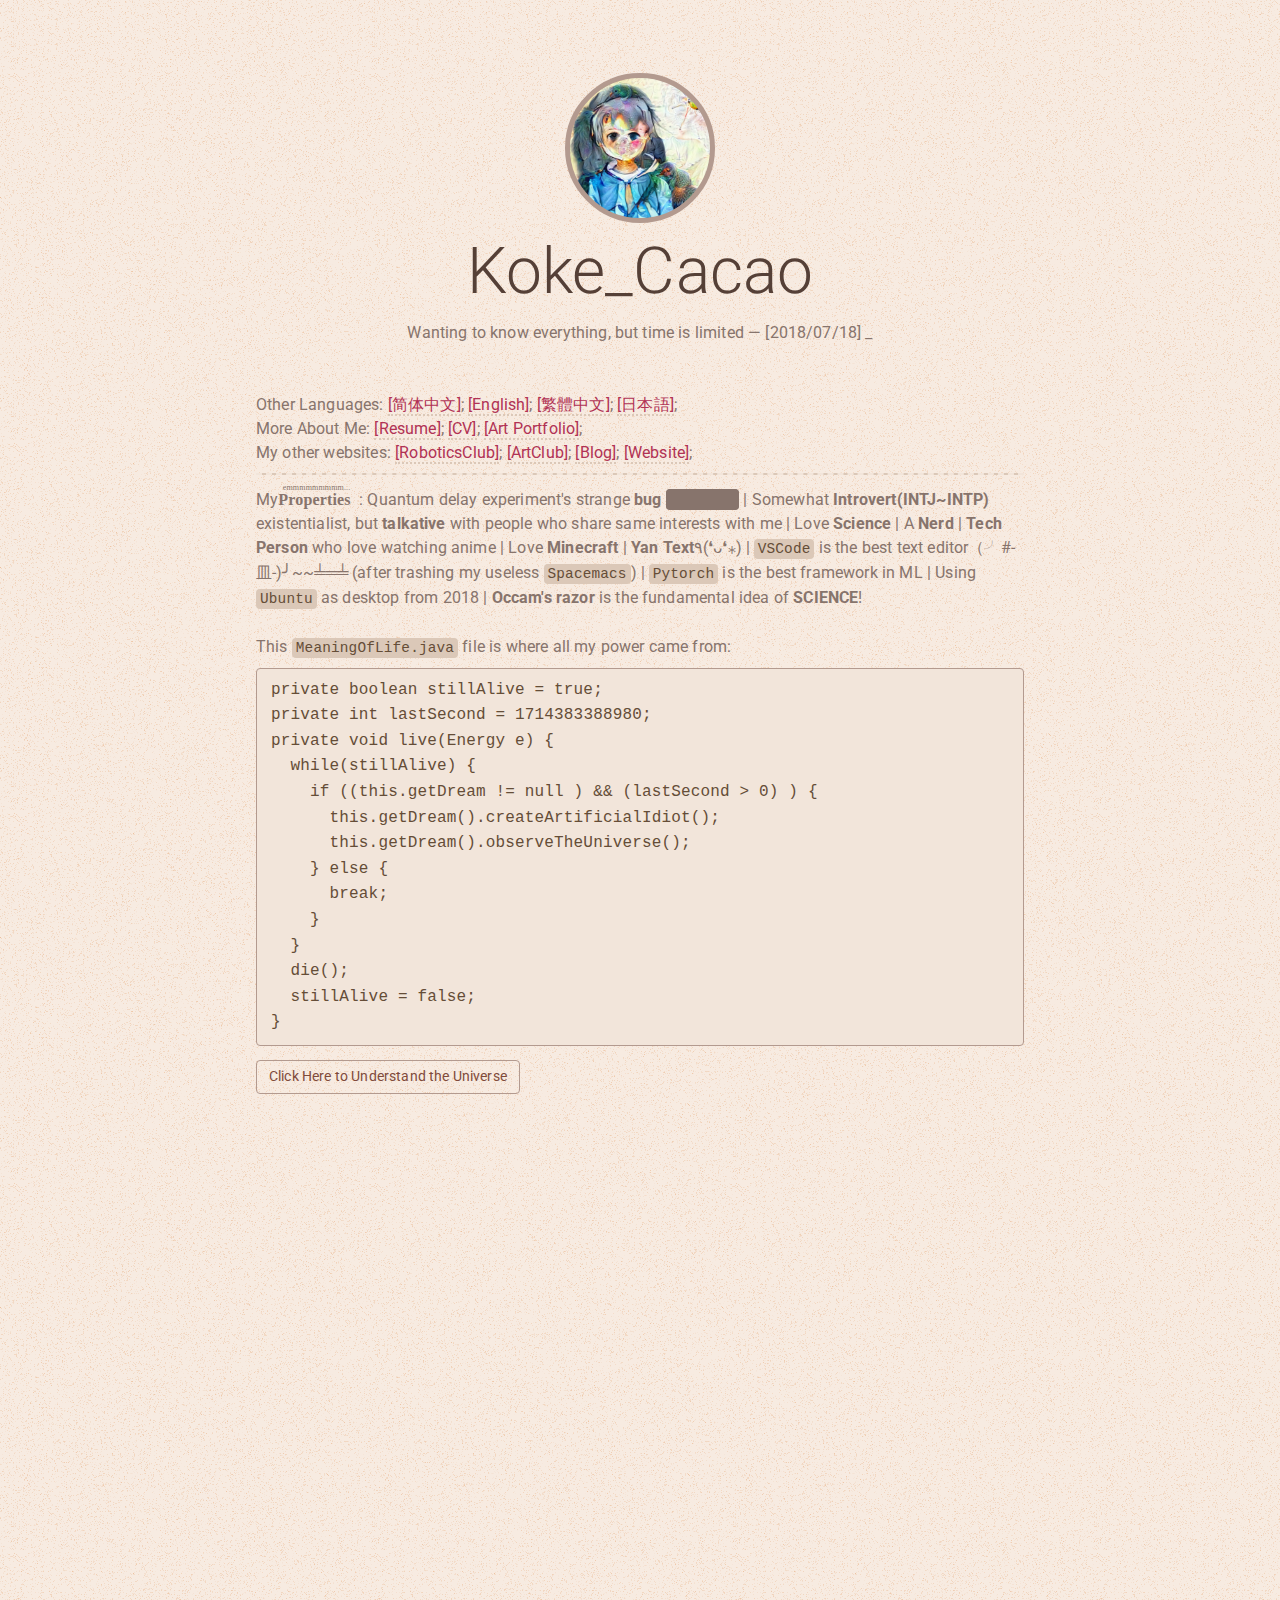
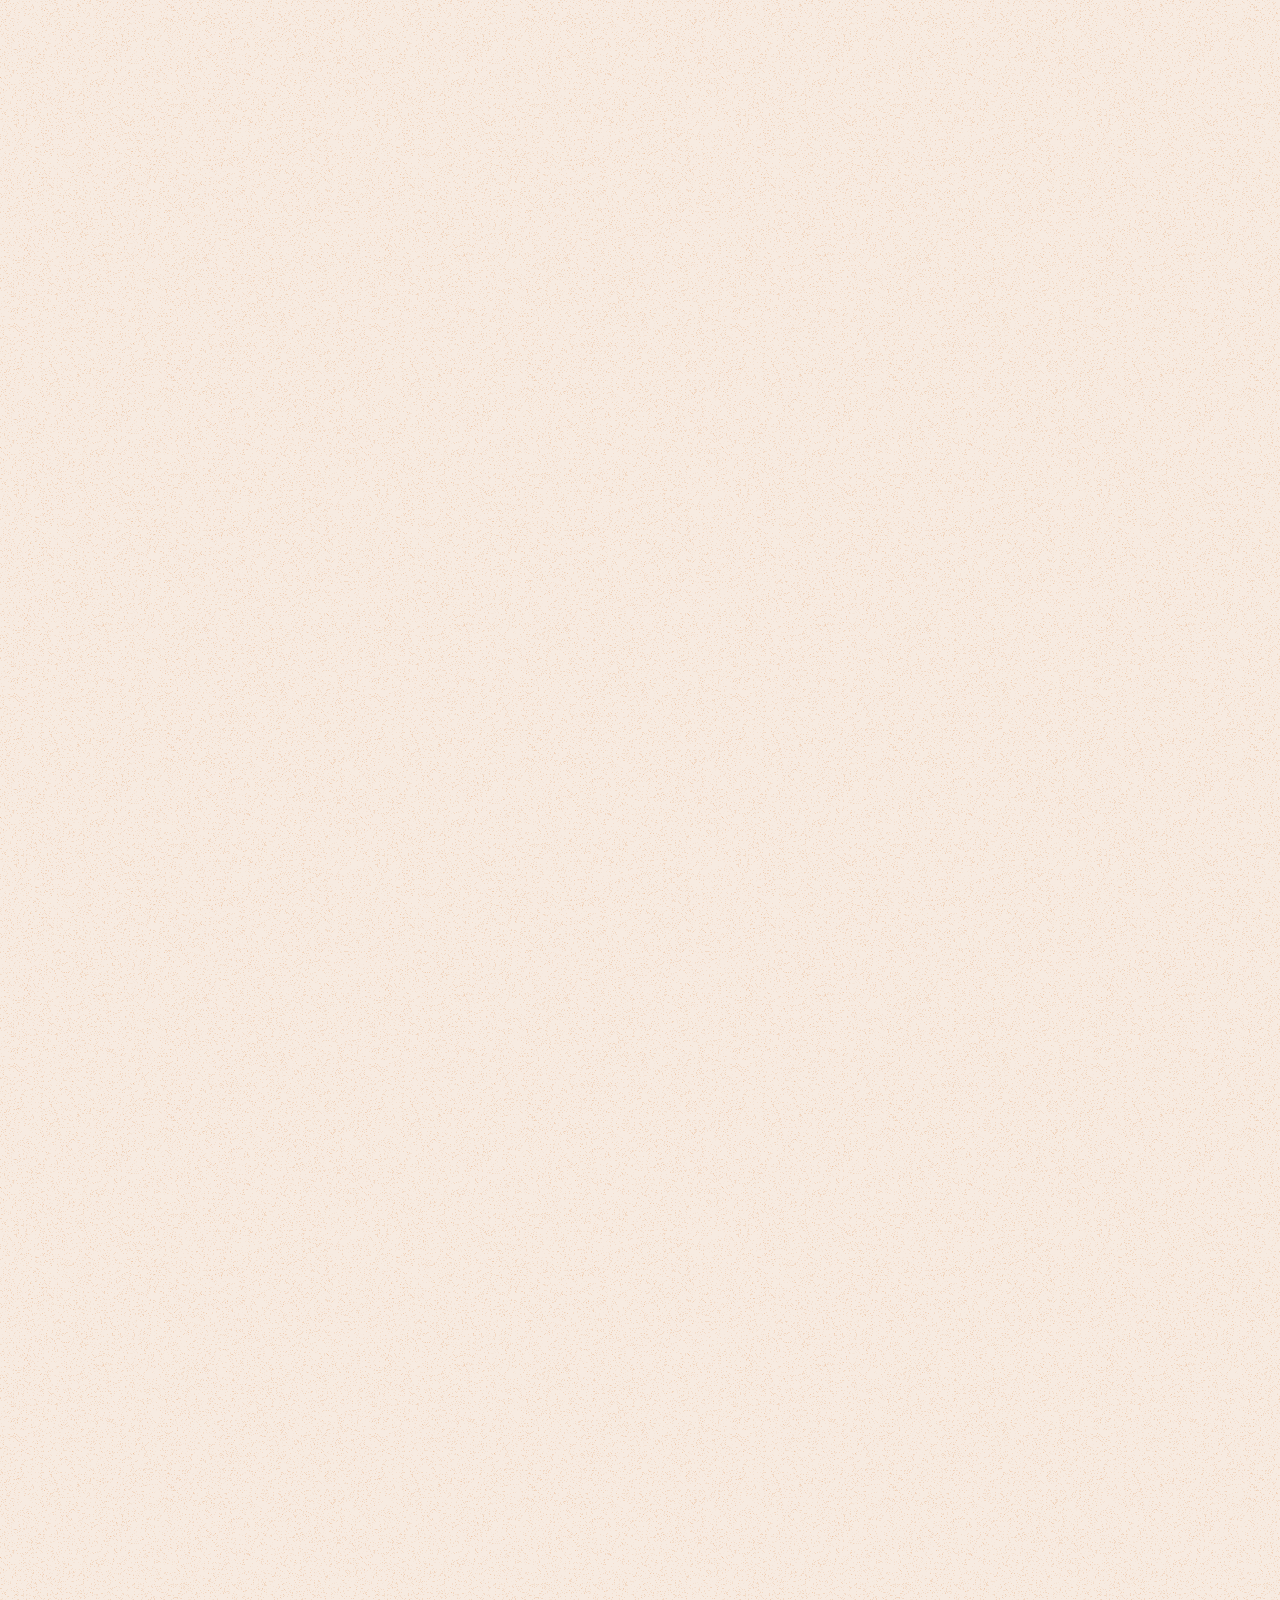
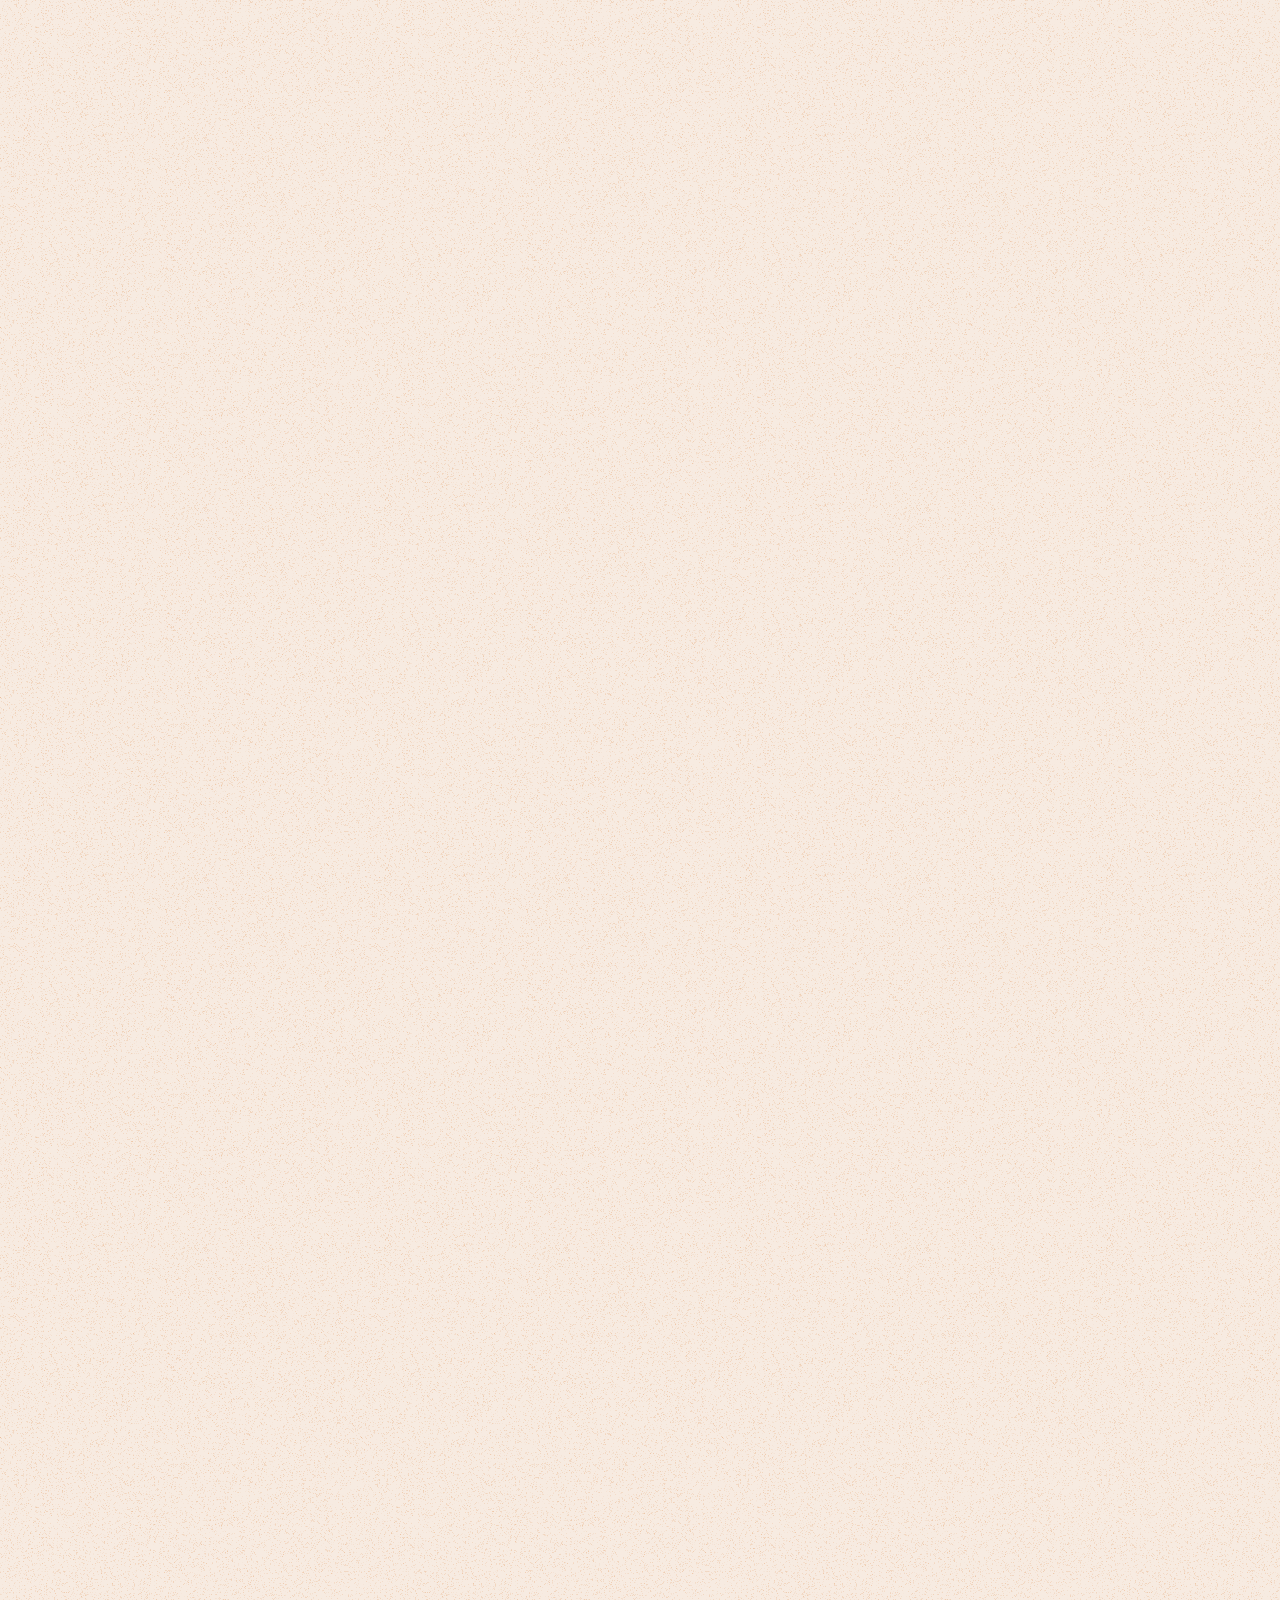
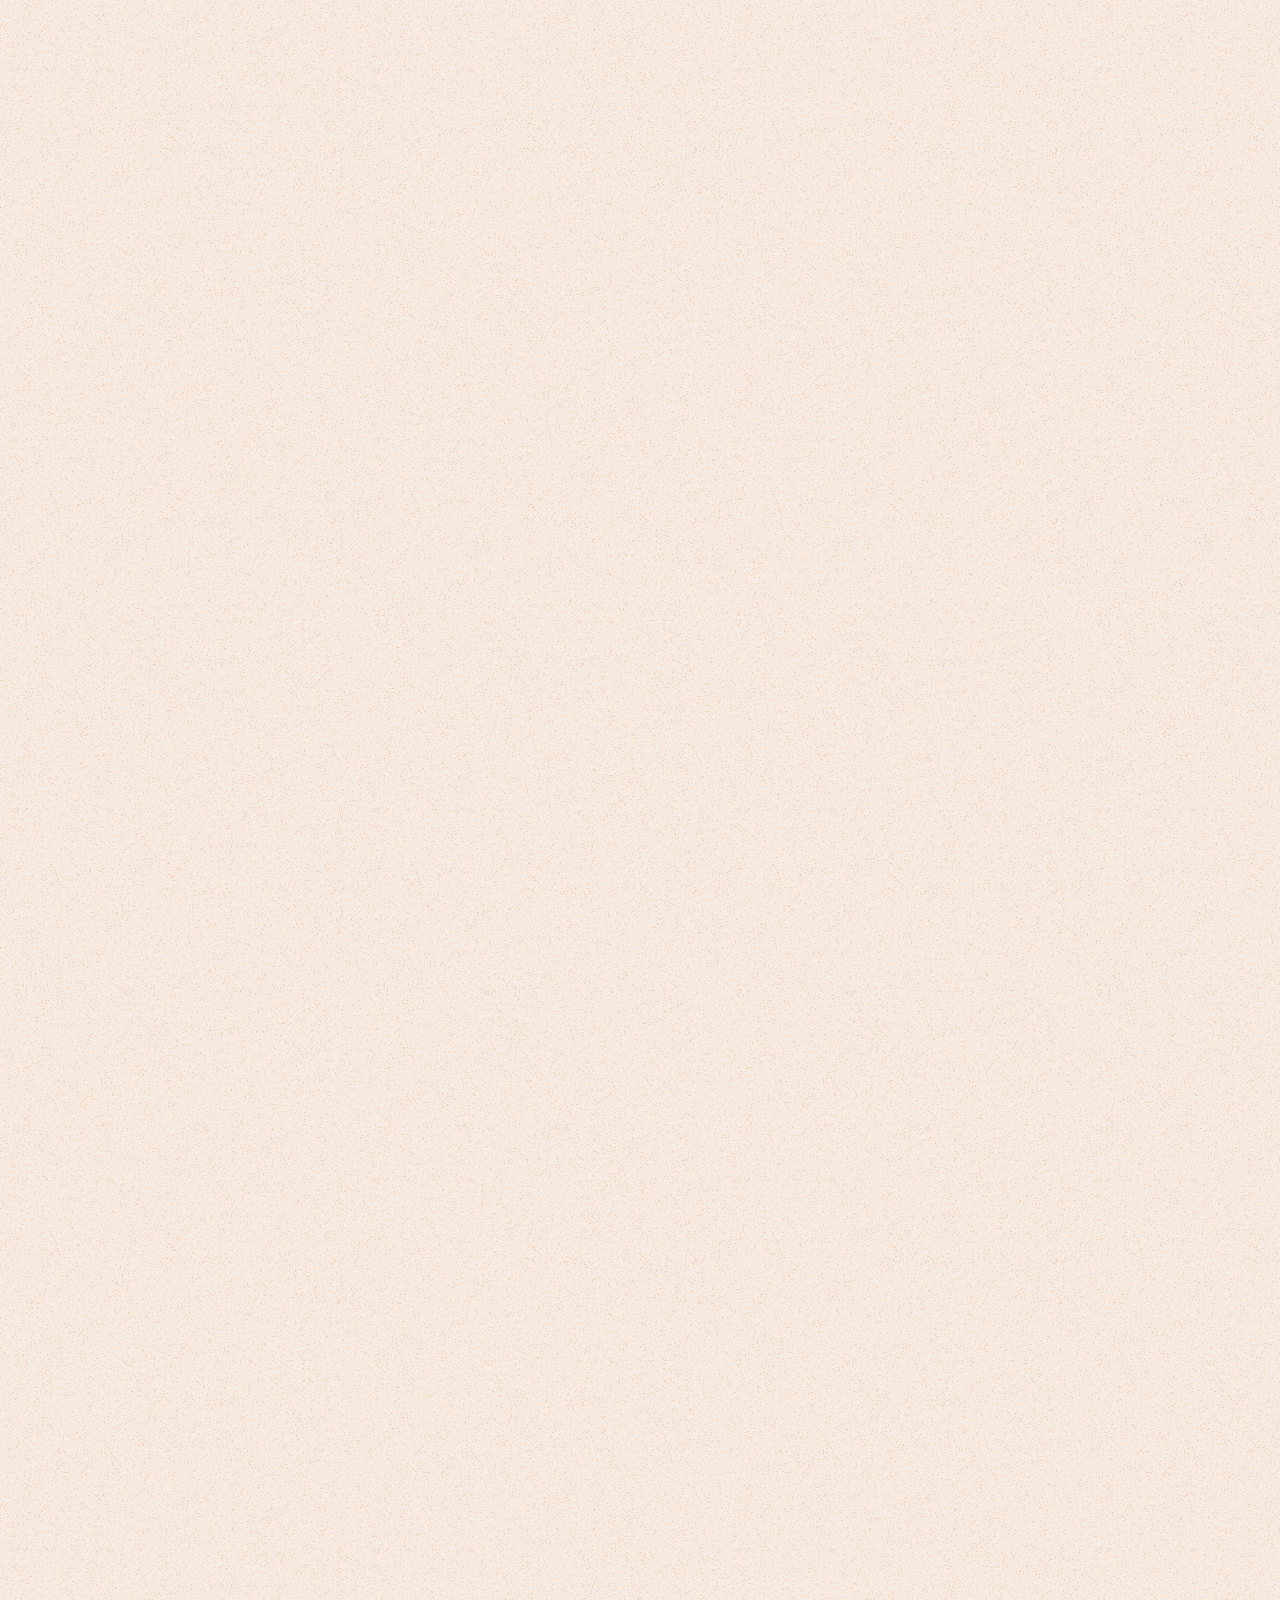
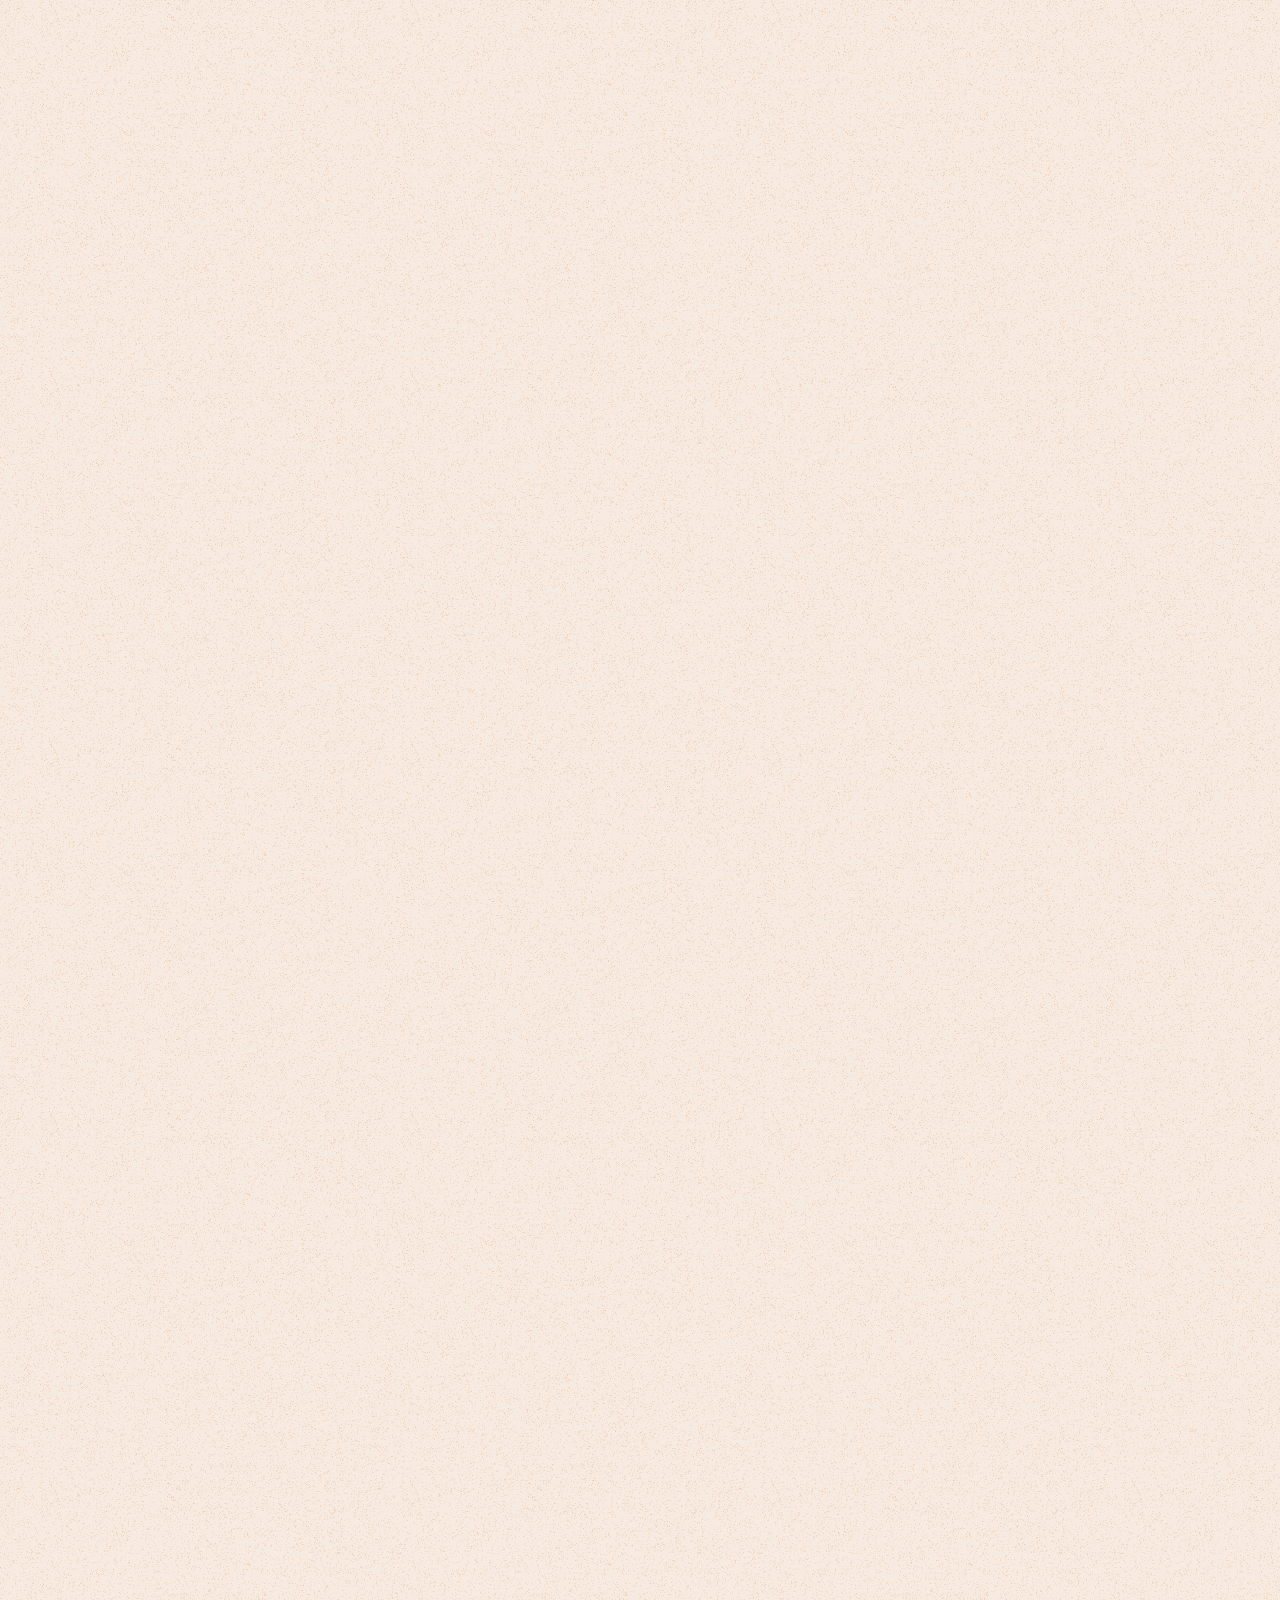
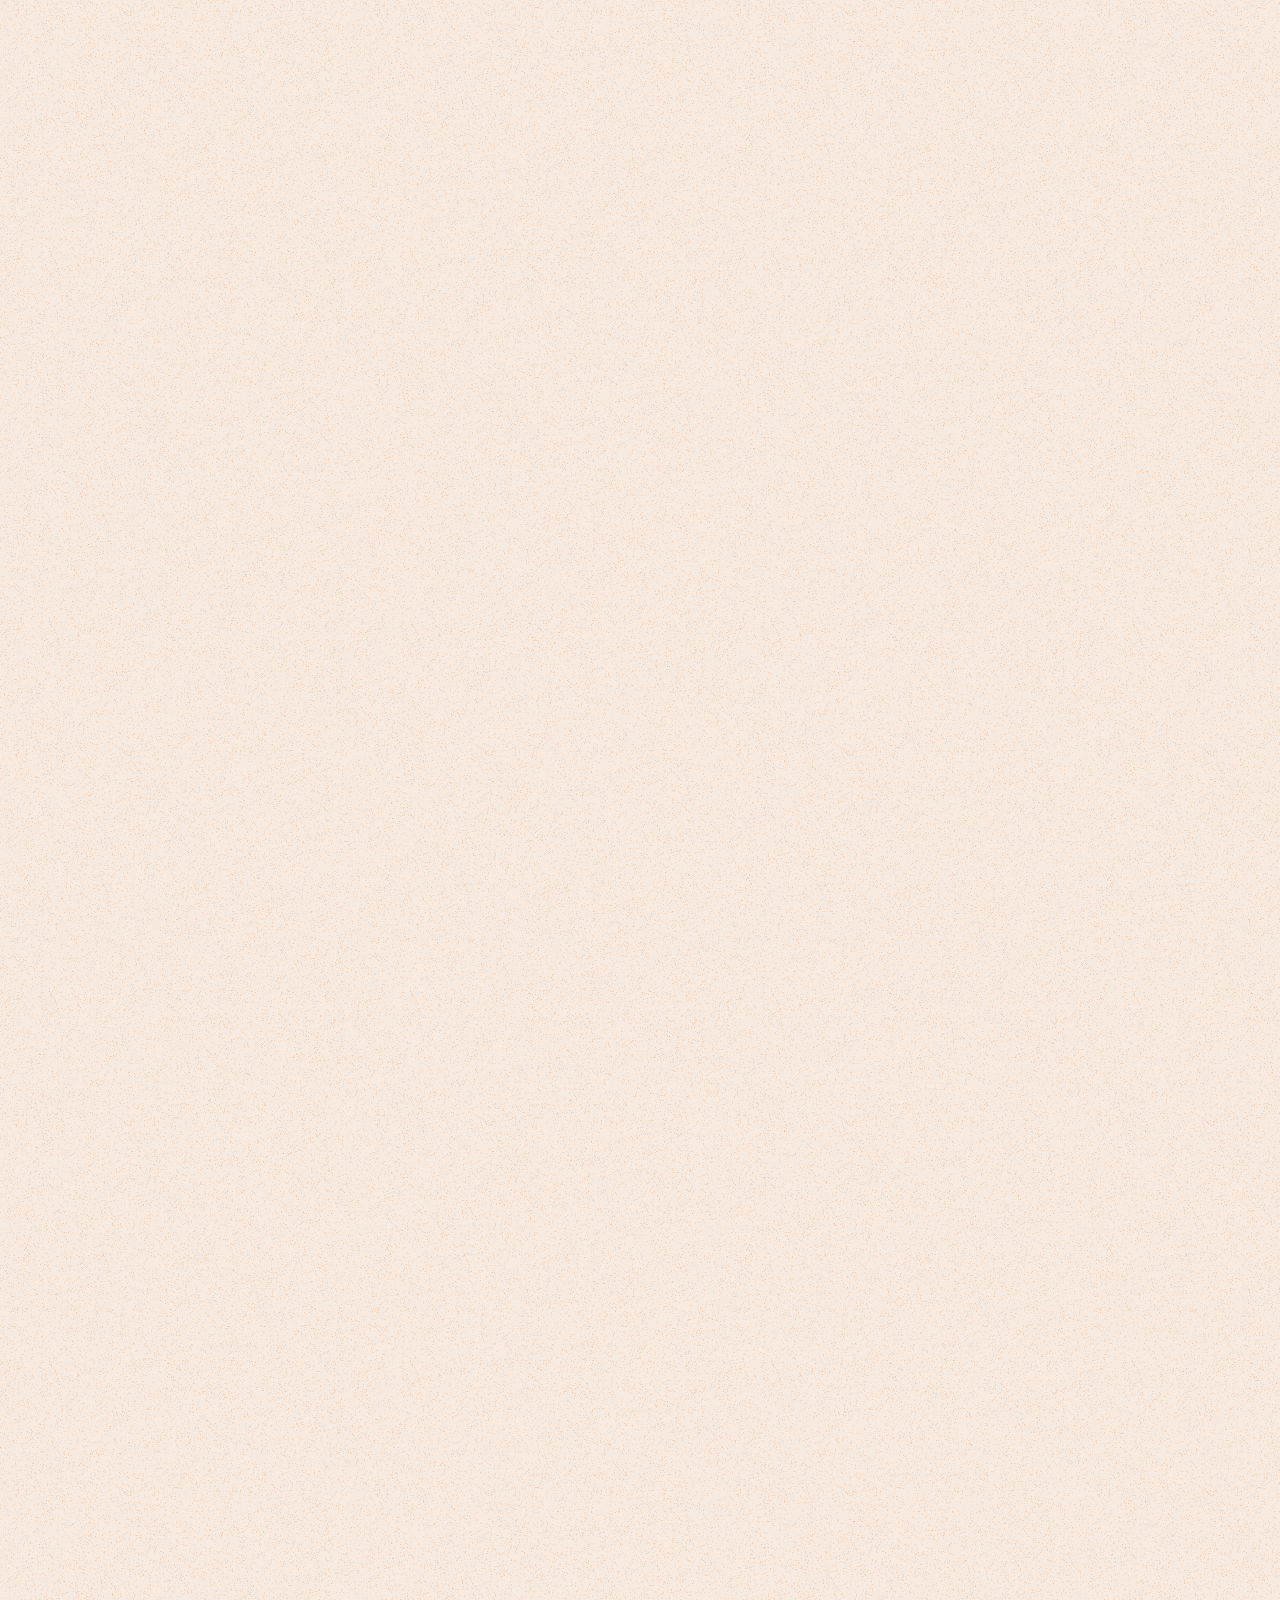
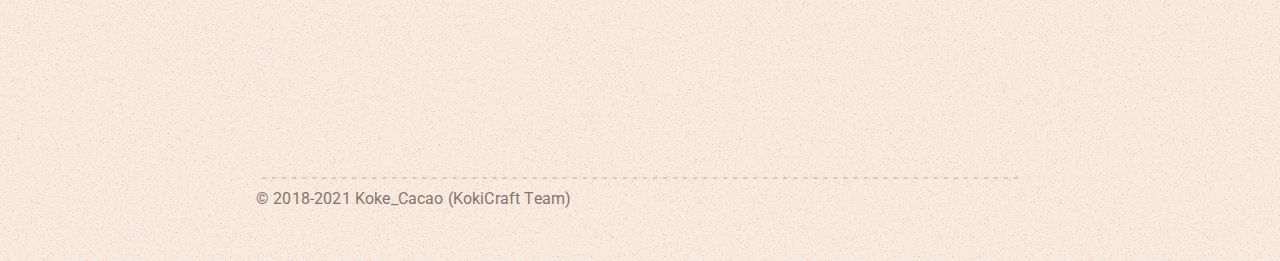
==== commit f2a904c1: ":art: make calendar more readable" ====
--- a/index.html
+++ b/index.html
@@ -415,7 +415,7 @@
       <h2>0x07 Calendar &mdash; Busy...</h2>
 
       <a href="https://calendly.com/koke_cacao" class="btn">Talk With Me In Spare Time!</a>
-      <iframe src="https://calendar.google.com/calendar/embed?src=su.chen.hanke%40gmail.com&ctz=America%2FNew_York" style="border: 0" width=100% height="600" frameborder="0" scrolling="no"></iframe>
+      <iframe src="https://calendar.google.com/calendar/embed?mode=WEEK&showTabs=0&showPrint=0&showCalendars=0&showTz=1&showTitle=0&bgcolor=%23F7EBE1&color=%23F7EBE1&src=su.chen.hanke%40gmail.com&ctz=America%2FNew_York" style="border: 0" width=100% height="600" frameborder="0" scrolling="no"></iframe>
     </div>
   </section>
 
